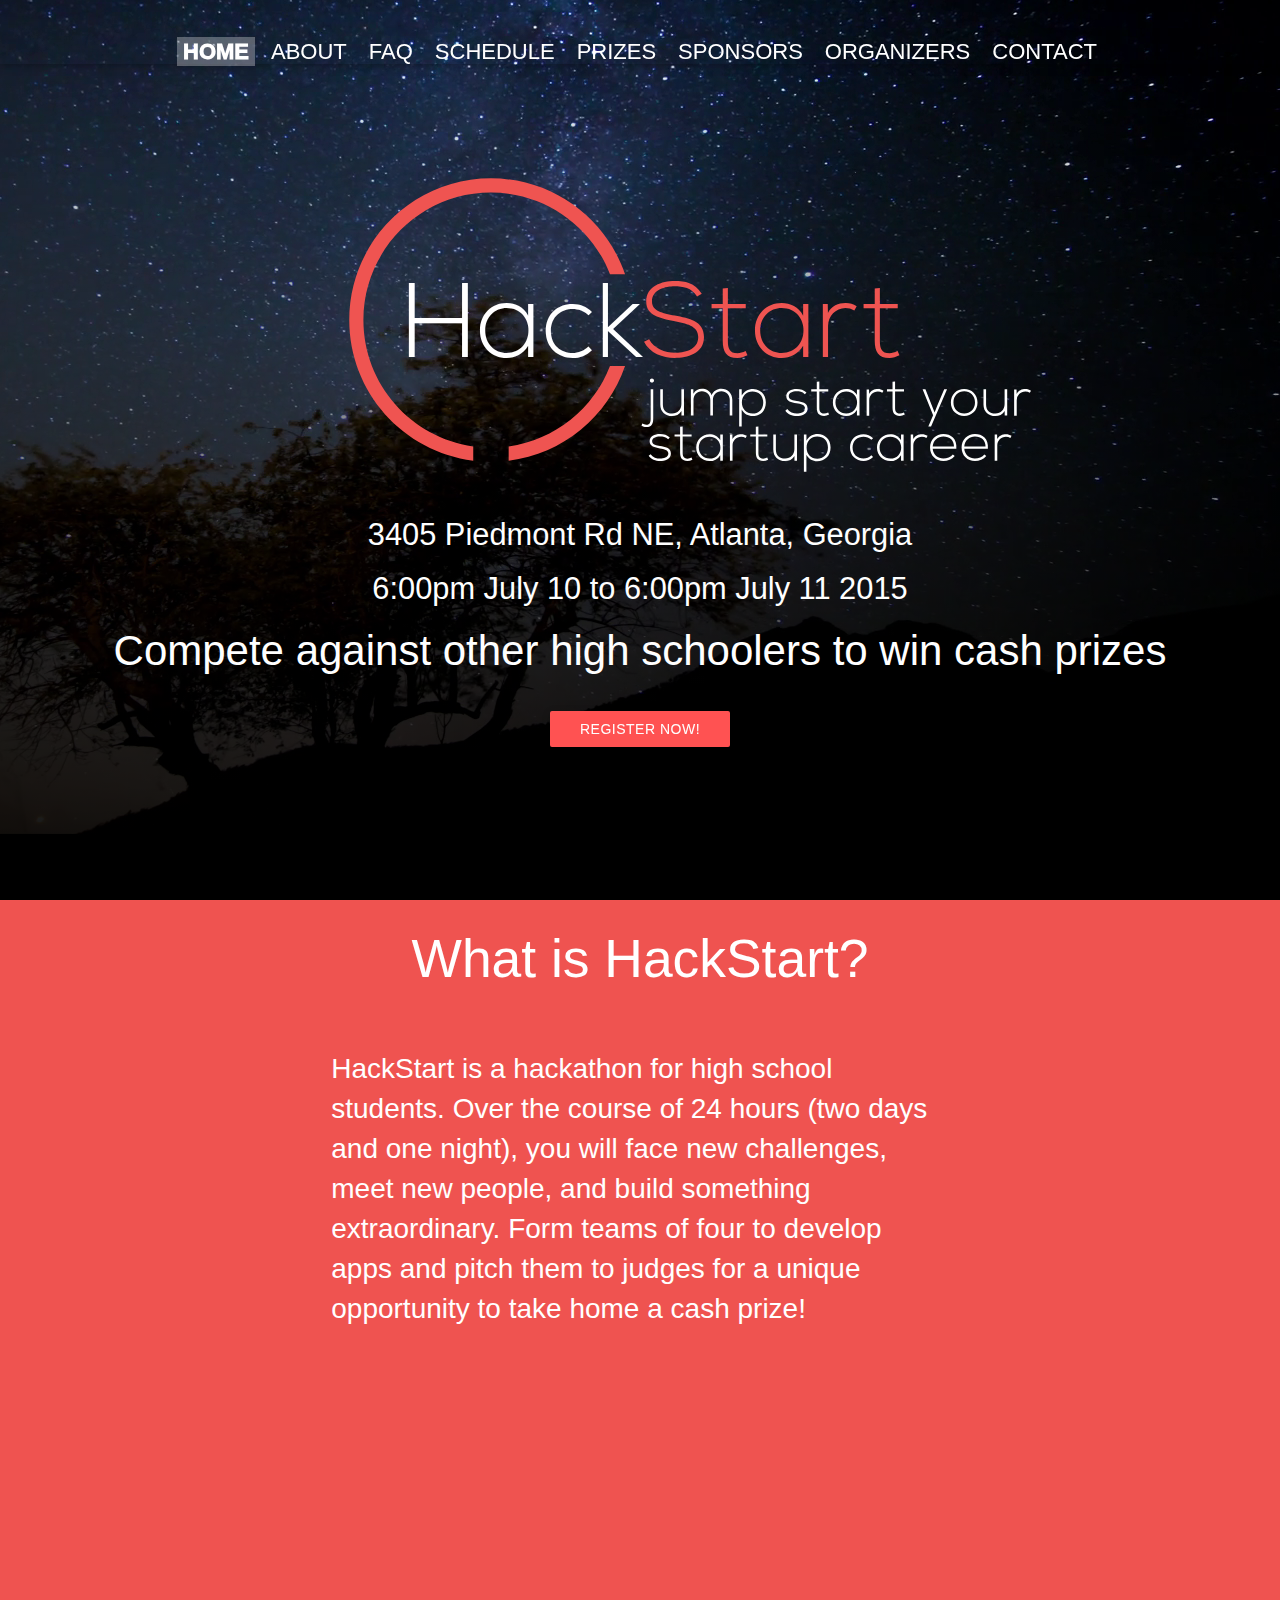
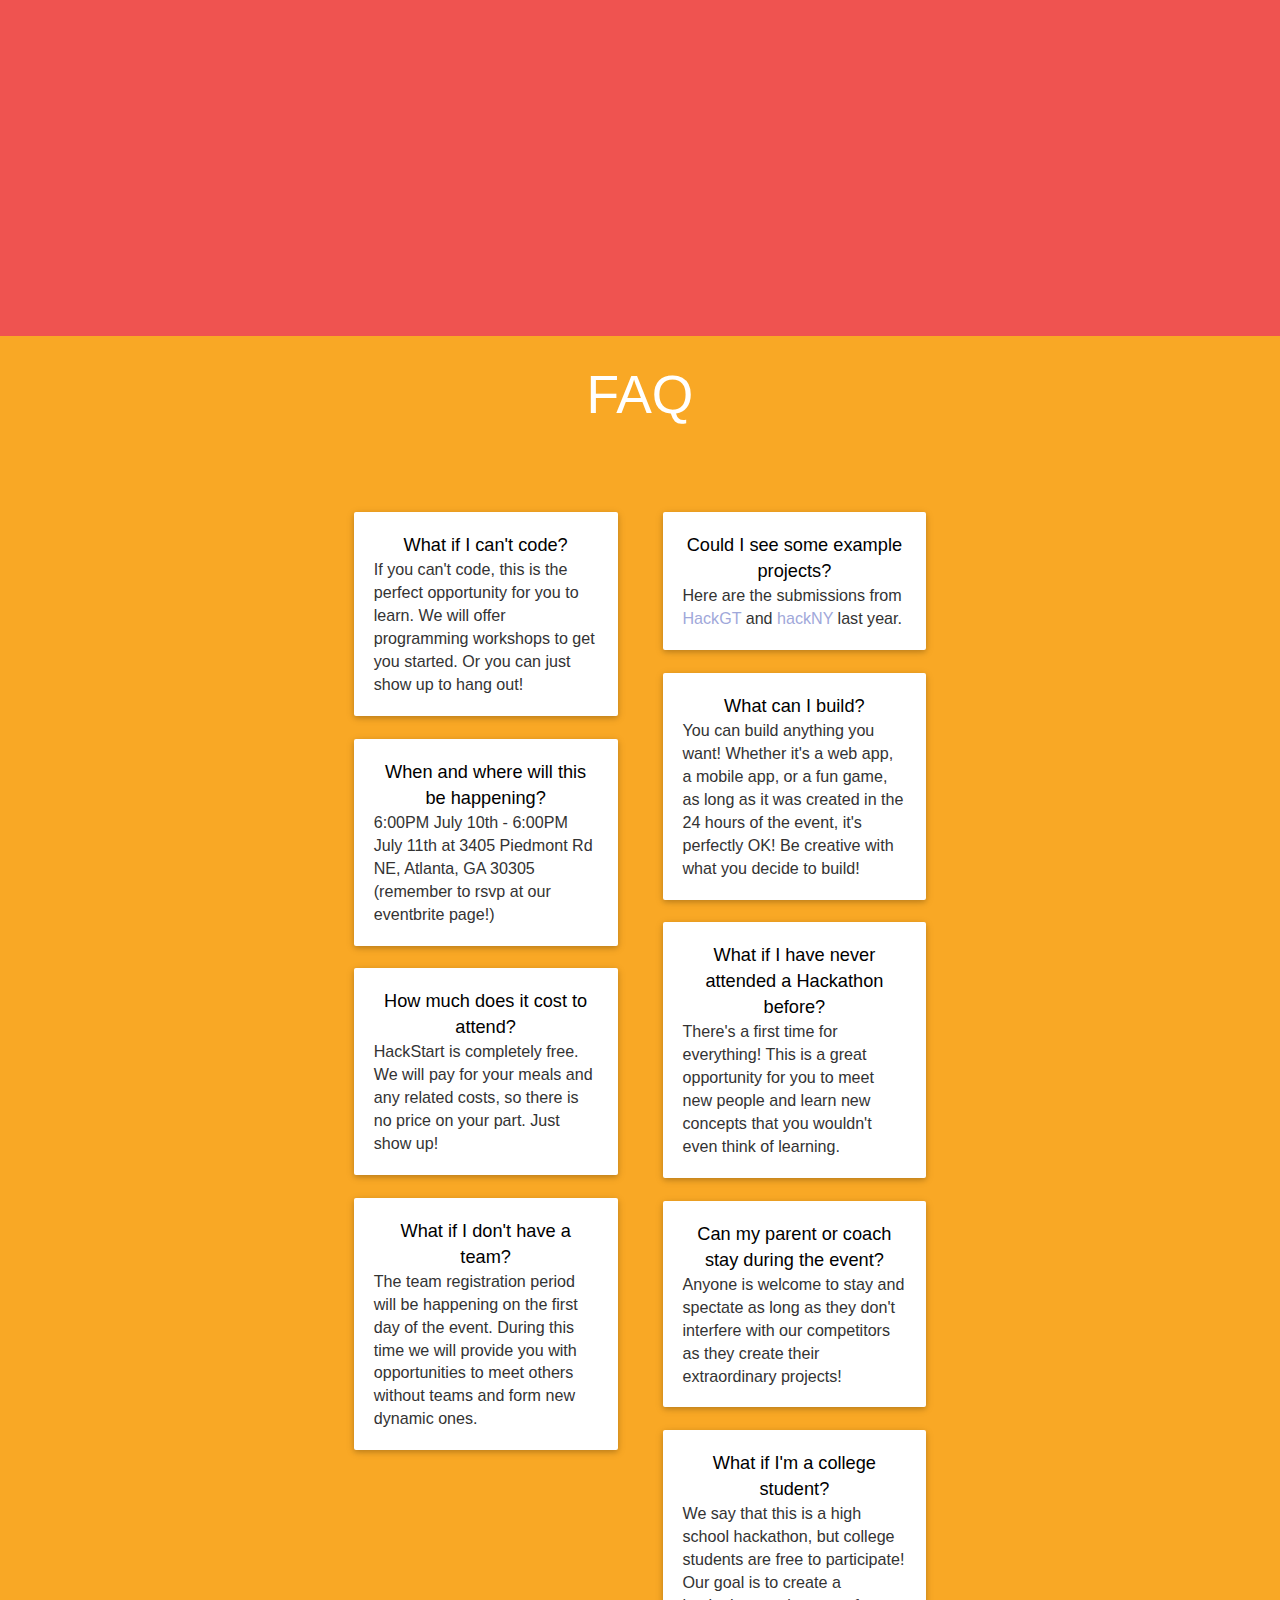
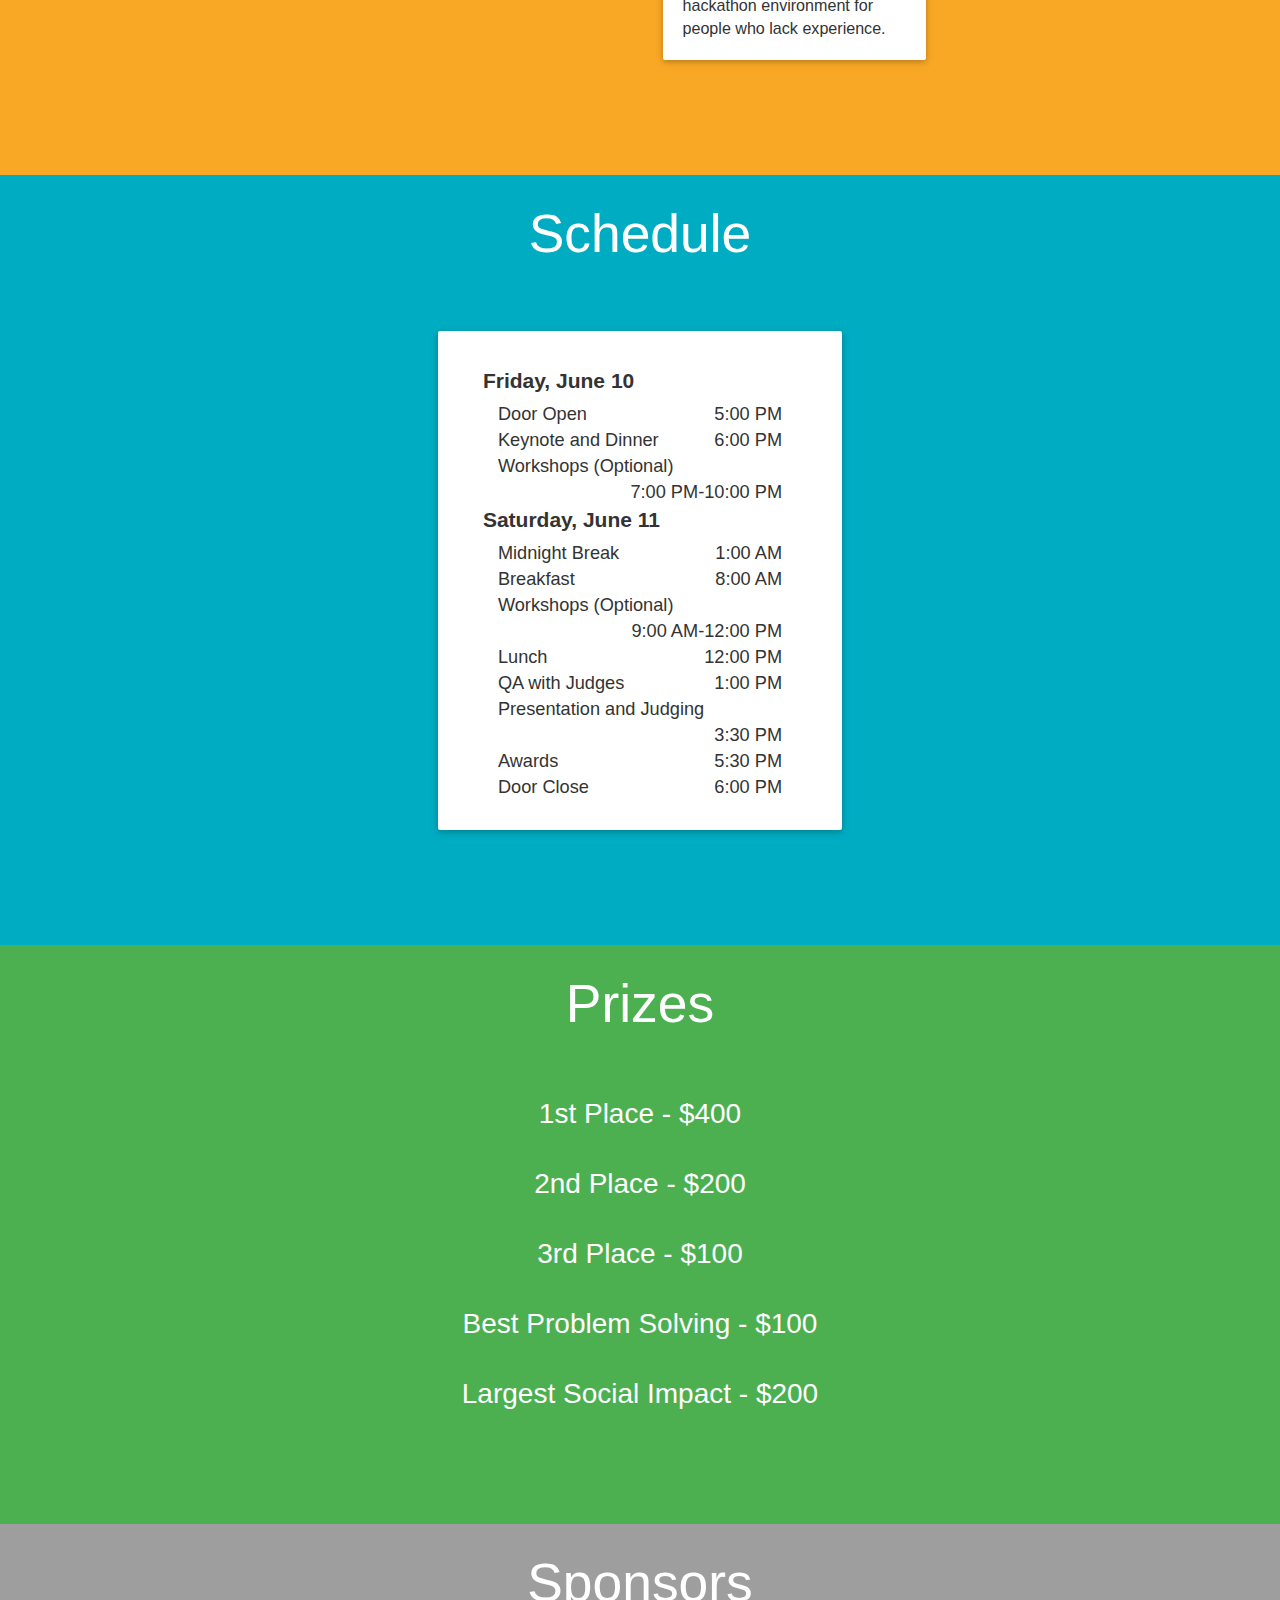
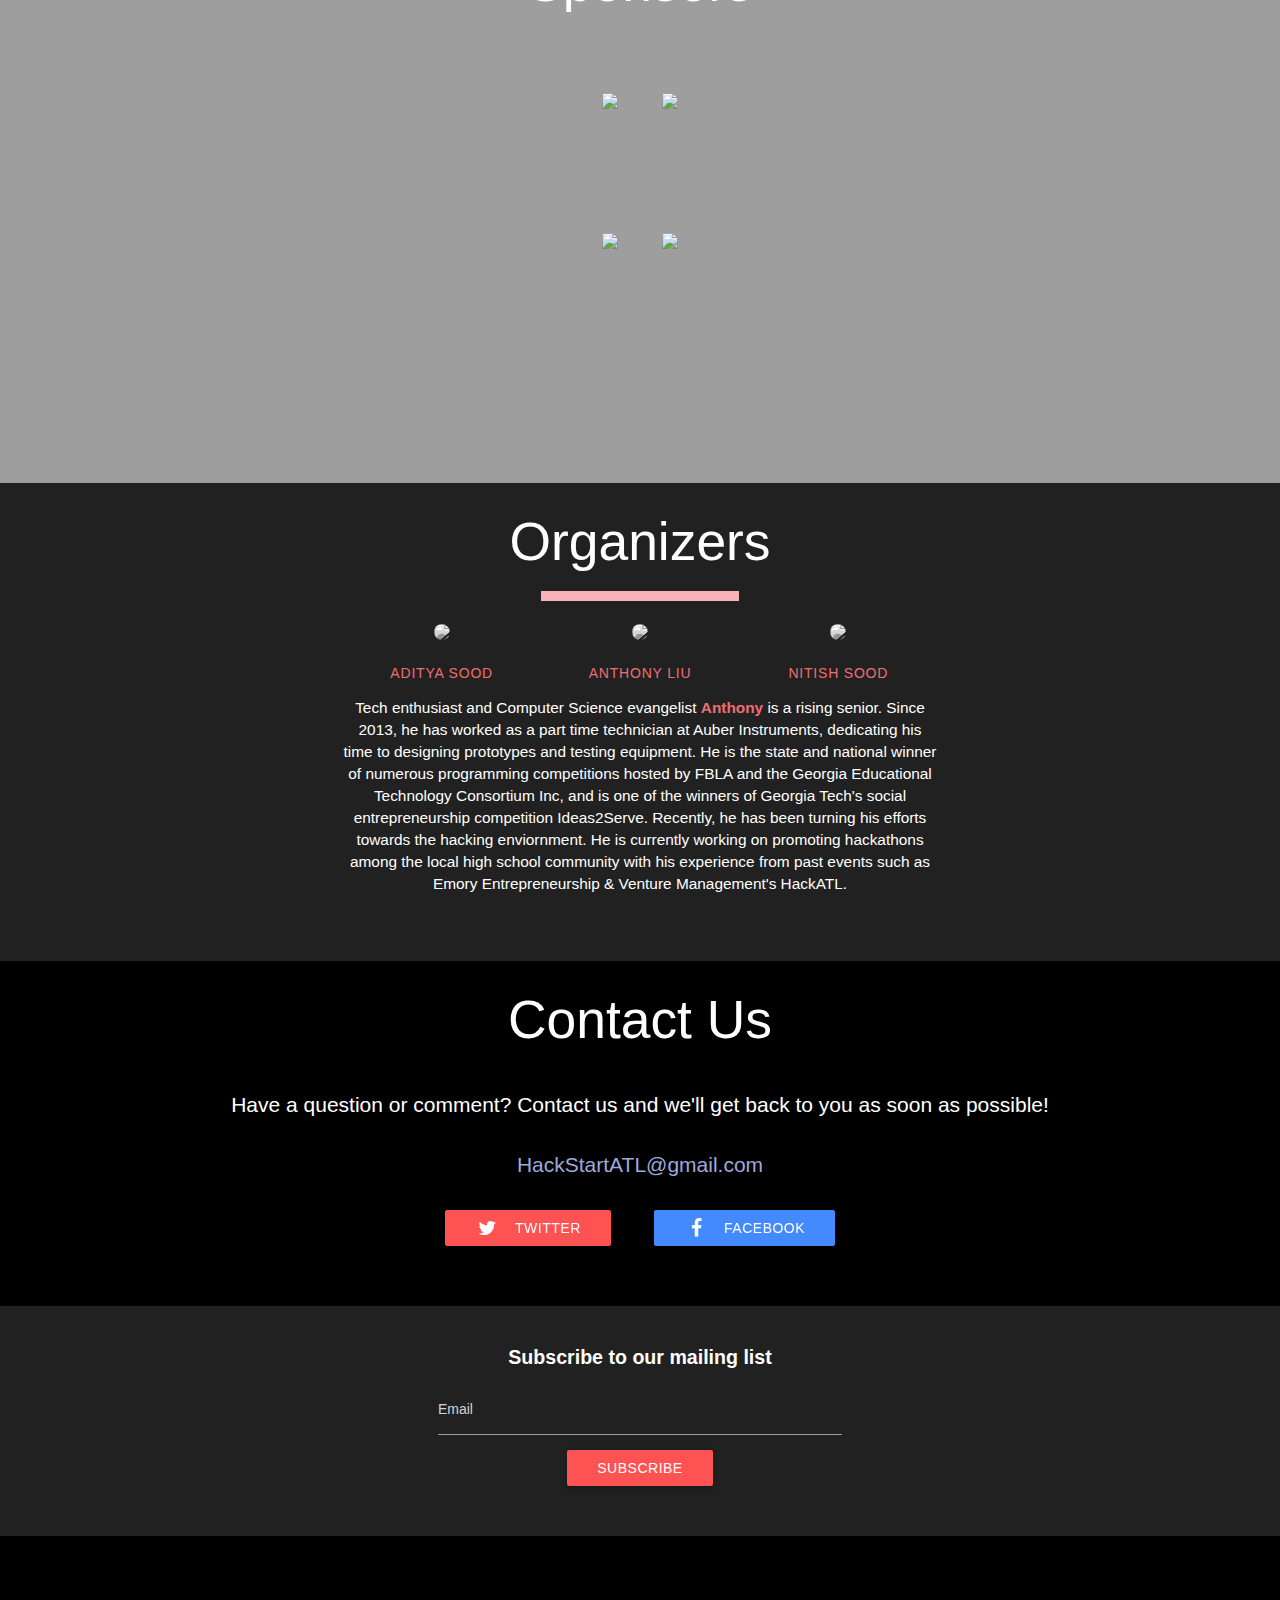
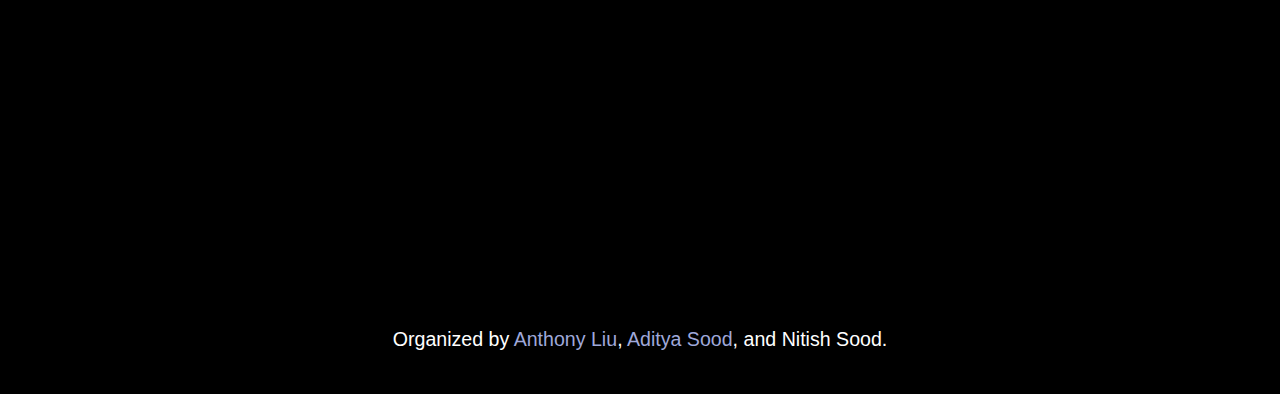
==== index.html @ 838862a0 "bio" ====
<!DOCTYPE html>
<html>
	<head>
		<meta charset="utf-8">
		<meta name="viewport" content="width=device-width, initial-scale=1">
		<meta name="description" content="">
		<meta name="HackStart" content="">
		<title>HackStart Summer 2015</title>

		<link type="text/css" rel="stylesheet" href="http://maxcdn.bootstrapcdn.com/bootstrap/3.2.0/css/bootstrap.min.css">
		<link rel="stylesheet" href="//maxcdn.bootstrapcdn.com/font-awesome/4.3.0/css/font-awesome.min.css">
		<link type="text/css" rel="stylesheet" href="css/materialize.min.css"  media="screen,projection"/>

		<link rel="stylesheet" href="styles/style.css">
		<link rel="stylesheet" media="screen and (max-width : 480px)" type="text/css" href="styles/mobile.css">
		<link rel="stylesheet" media="screen and (max-device-width: 480px)" type="text/css" href="styles/mobile.css">
		<link rel="stylesheet" media="screen and (-webkit-device-pixel-ratio:.75)" type="text/css" href="styles/mobile.css">
		<link rel="stylesheet" media="screen and (max-device-width : 480px)" type="text/css" href="styles/mobile.css">


	</head>

	<body>
		<header class="section scrollspy" id="header-container">
			<div id="header">
				<div>
					<h1>
						<a href="/" title="HackStart">
							<object type="image/svg+xml" data="img/app logo.svg" alt="HackStart" id="logo"></object>
						</a>
					</h1>
					<p class="white-text text-darken-2">3405 Piedmont Rd NE, Atlanta, Georgia</p>
					<p class="white-text text-darken-2">6:00pm July 10 to 6:00pm July 11 2015</p>
					<p class="white-text text-darken-2 headline">Compete against other high schoolers to win cash prizes</p>	
					<a style="margin-top: 30px;" class="waves-effect waves-light btn red accent-2" href="https://www.eventbrite.com/e/hackstart-summer-2015-teen-hackathon-tickets-17419852247?ref=elink" target="_blank"><div class="white-text">Register Now!</div></a>
				</div>
			</div>
			<video autoplay="autoplay" loop="loop" autobuffer="autobuffer" muted="muted" poster="vid/Saint_Barthelemy.png" id="bgvid">
				<source src="vid/Saint_Barthelemy.mp4" type="video/mp4">
			</video>
		</header>

		<div class="section scrollspy section-container red lighten-1" id="about">
			<div class="section-header red lighten-1">
				<h2>What is HackStart?</h2>
			</div>
			<div class="row">
				<div class="col s1 m3 l3"></div>
				<div class="col s10 m6 l6">
					<p class="white-text text-darken-2">
						HackStart is a hackathon for high school students. Over the course of 24 hours (two days and one night), you will face new challenges, meet new people, and build something extraordinary. Form teams of four to develop apps and pitch them to judges for a unique opportunity to take home a cash prize!
					</p>
				</div>
			</div>
			<div class="row">
				<div class="col s0 m2 l2"></div>
				<div class="col s10 m8 l8"> 
					<div class="video-container no-controls">
						<iframe modestbranding="1" showinfo="0" src="https://www.youtube.com/embed/SCyFxcMsjnA?rel=0;;autohide=1" frameborder="0" allowfullscreen></iframe>
					</div>
				</div>
				<div class="col s0 m2 l2"></div>
			</div>
		</div>

		<div class="section scrollspy section-container yellow darken-3" id="FAQ">
			<div class="section-header">
				<h2>FAQ</h2>
			</div>
			<div class="center">
				<div class="faq">
					<div class="row">
						<div class="col s0 m0 l3"></div>
						<div class="col s12 m12 l6">
							<div class="row">
								<div class="col s12 m6 l6">
									<div class="row">
										<div class="col s12 m12 l12">
											<div class="card">
												<div class="card-content">
													<span class="title black-text">What if I can't code?</span>
													<p>If you can't code, this is the perfect opportunity for you to learn. We will offer programming workshops to get you started. Or you can just show up to hang out!</p>
												</div>
											</div>
										</div>
										<div class="col s12 m12 l12">
											<div class="card">
												<div class="card-content">
													<span class="title black-text">When and where will this be happening?</span>
													<p>6:00PM July 10th - 6:00PM July 11th at 3405 Piedmont Rd NE, Atlanta, GA 30305 (remember to rsvp at our eventbrite page!)</p>
												</div>
											</div>
										</div>
										<div class="col s12 m12 l12">
											<div class="card">
												<div class="card-content">
													<span class="title black-text">How much does it cost to attend?</span>
													<p>HackStart is completely free. We will pay for your meals and any related costs, so there is no price on your part. Just show up!</p>
												</div>
											</div>
										</div>
										<div class="col s12 m12 l12">
											<div class="card">
												<div class="card-content">
													<span class="title black-text">What if I don't have a team?</span>
													<p>The team registration period will be happening on the first day of the event. During this time we will provide you with opportunities to meet others without teams and form new dynamic ones.</p> 
												</div>
											</div>
										</div>
									</div>
								</div>
								<div class="col s12 m6 l6">
									<div class="row">
										<div class="col s12 m12 l12">
											<div class="card">
												<div class="card-content">
													<span class="title black-text">Could I see some example projects?</span>
													<p>Here are the submissions from <a href="http://hackgt2014.challengepost.com/submissions">HackGT</a> and <a href="https://www.youtube.com/watch?v=0Q5DNt3ne4I">hackNY</a> last year.</p> 
												</div>
											</div>
										</div>
										<div class="col s12 m12 l12">
											<div class="card">
												<div class="card-content">
													<span class="title black-text">What can I build?</span>
													<p>You can build anything you want! Whether it's a web app, a mobile app, or a fun game, as long as it was created in the 24 hours of the event, it's perfectly OK! Be creative with what you decide to build!</p>
												</div>
											</div>
										</div>
										<div class="col s12 m12 l12">
											<div class="card">
												<div class="card-content">
													<span class="title black-text">What if I have never attended a Hackathon before?</span>
													<p>There's a first time for everything! This is a great opportunity for you to meet new people and learn new concepts that you wouldn't even think of learning.</p>
												</div>
											</div>
										</div>
										<div class="col s12 m12 l12">
											<div class="card">
												<div class="card-content">
													<span class="title black-text">Can my parent or coach stay during the event?</span>
													<p>Anyone is welcome to stay and spectate as long as they don't interfere with our competitors as they create their extraordinary projects!</p>
												</div>
											</div>
										</div>
										<div class="col s12 m12 l12">
											<div class="card">
												<div class="card-content">
													<span class="title black-text">What if I'm a college student?</span>
													<p>We say that this is a high school hackathon, but college students are free to participate! Our goal is to create a hackathon environment for people who lack experience.</p>
												</div>
											</div>
										</div>
									</div>
								</div>
							</div>
						</div>
					</div>
				</div>
			</div>
		</div>

		<div class="section scrollspy section-container cyan darken-1" id="Schedule">
			<div class="section-header">
				<h2>Schedule</h2>
			</div>

			<div class="row">
				<div class="col s0 m2 l4"></div>
				<div class="col s12 m8 l4">
					<div class="center schedule-container">
						<div class="card schedule">
							<div class="schedule-day">
								<p>Friday, June 10</p>
							</div>
							<div class="schedule-content">
								<div class="event">
									<p>Door Open</p>
									<p>5:00 PM</p>
								</div>
								<div class="event">
									<p>Keynote and Dinner</p>
									<p>6:00 PM</p>
								</div>
								<div class="event">
									<p>Workshops (Optional)</p>
									<p>7:00 PM-10:00 PM</p>
								</div>
							</div>
							<div class="schedule-day">
								<p>Saturday, June 11</p>
							</div>
							<div class="schedule-content">
								<div class="event">
									<p>Midnight Break</p>
									<p>1:00 AM</p>
								</div>
								<div class="event">
									<p>Breakfast</p>
									<p>8:00 AM</p>
								</div>
								<div class="event">
									<p>Workshops (Optional)</p>
									<p>9:00 AM-12:00 PM</p>
								</div>
								<div class="event">
									<p>Lunch</p>
									<p>12:00 PM</p>
								</div>
								<div class="event">
									<p>QA with Judges</p>
									<p>1:00 PM</p>
								</div>
								<div class="event">
									<p>Presentation and Judging</p>
									<p>3:30 PM</p>
								</div>
								<div class="event">
									<p>Awards</p>
									<p>5:30 PM</p>
								</div>
								<div class="event">
									<p>Door Close</p>
									<p>6:00 PM</p>
								</div>
							</div>
						</div>
					</div>
				</div>
			</div>
		</div>

		<div class="section scrollspy section-container green" id="Prize">
			<div class="section-header">
				<h2>Prizes</h2>
			</div>
			<div class="white-text">
				<p style="text-align:center"> 1st Place - $400</p>
				<p style="text-align:center"> 2nd Place - $200</p>
				<p style="text-align:center"> 3rd Place - $100</p>
				<p class="white-text" style="text-align:center"> Best Problem Solving - $100</p>
				<p class="white-text" style="text-align:center"> Largest Social Impact - $200</p>
			</div>
		</div>

		<div class="section scrollspy section-container grey" id="Sponsor">
			<div class="section-header">
				<h2>Sponsors</h2>
			</div>
			<div class="sponsor-wall">
				<div style="margin:0px auto; display:block">
					<a href="https://www.bitpay.com/"><img src="img/sponsor/BitPay.png" class="rounded size-200"/></a>
					<a href="http://www.workingtogetherforchange.com/"><img src="img/sponsor/WTFC.jpg" class="size-200"/></a>
				</div>
				<a href="https://www.codehs.com/"><img src="img/sponsor/CodeHS.png" class="size-180"/></a>
				<a href="https://www.makeschool.com/"><img src="img/sponsor/MakeSchool.png" class="size-200"/></a>

			</div>
		</div>

		<div class="section scrollspy section-container grey darken-4" id="us">
			<div class="section-header">
				<h2>Organizers</h2>
			</div>
			<div class="row">
				<div class="col s0 m3 l3"></div>
				<div class="col s12 m6 l6">
					<div class="aboutus center">
						<div class="row">
							<div class="col s12">
								<ul class="tabs grey darken-3">
									<li class="tab col s4">
										<a href="#test1">
											<div class="person">
												<img src="img/about/aditya.00_jpg_srz">
												<p>Aditya Sood</p>
											</div>
										</a>
									</li>
									<li class="tab col s4">
										<a class="active" href="#test2">
											<div class="person">
												<img src="img/about/hostAnthony.jpg">
												<p>Anthony Liu</p>
											</div>
										</a>
									</li>
									<li class="tab col s4">
										<a href="#test3">
											<div class="person">
												<img src="img/about/nitish.00_jpg_srz">
												<p>Nitish Sood</p>
											</div>
										</a>
									</li>
								</ul>
							</div>
							<div id="test1" class="col s12">
								<div class="bio white-text">
									<b>Aditya</b> is a first year Foundation Fellow and Stamps Scholar at the University of Georgia. He has worked since 2013 on his organization “Working Together for Change” aimed at ending homelessness and currently manages the Athens chapter of the organization. Aditya the recipient of the 2015 National Youth Immigration Award from the American Immigration Council in recognition for his organization’s mission to educate, engage and motivate others to help those living in poverty. Aditya also sits on the United Way’s Regional Commission on Homelessness. He’s also been the recipient of numerous other awards such as Georgia’s 20 under 20, YSA’s Summer of Service, and the Presidential Volunteer Award.
								</div>
							</div>
							<div id="test2" class="col s12">
								<div class="bio white-text">
									Tech enthusiast and Computer Science evangelist <b>Anthony</b> is a rising senior. Since 2013, he has worked as a part time technician at Auber Instruments, dedicating his time to designing prototypes and testing equipment. He is the state and national winner of numerous programming competitions hosted by FBLA and the Georgia Educational Technology Consortium Inc, and is one of the winners of Georgia Tech's social entrepreneurship competition Ideas2Serve. Recently, he has been turning his efforts towards the hacking enviornment. He is currently working on promoting hackathons among the local high school community with his experience from past events such as Emory Entrepreneurship &amp; Venture Management's HackATL.
								</div>
							</div>
							<div id="test3" class="col s12">
								<div class="bio white-text">
									A rising junior and a Taido black-belt, <b>Nitish</b> co-founded “Working Together for Change” in his sophomore year, and currently serves as the executive director of all branches and activities of the nonprofit. He is the 2014 state debate champion and has received national acclaim in numerous business competitions for developing low-cost solutions to rehabilitate post-stroke patients. Nitish has been recognized numerous times for his work by YSA’s Everyday Young Hero’s, the Presidential Service Award 2015, and Boys to Men Phenomenal Man award. He also sits on the United Way’s Regional Commission on Homelessness, and serves as a GivingPoint Institute Leader.
								</div>
							</div>
						</div>
					</div>
				</div>
			</div>

		</div>

		<div class="section scrollspy section-container black" style="padding-bottom:0" id="Contact">
			<div class="section-header black">
				<h2>Contact Us</h2>
			</div>
			<p class="white-text">Have a question or comment? Contact us and we'll get back to you as soon as possible!</p>
			<p> <a href="mailto:hackstartatl@gmail.com">HackStartATL@gmail.com</a> </p>
			<div style="text-align:center">
				<a class="waves-effect waves-light btn white-text red accent-2" href="https://twitter.com/hackstartatl"><i class="fa fa-twitter fa-fw left white-text"></i>twitter</a>
				<a class="waves-effect waves-light btn white-text blue accent-2" href="https://facebook.com/hackstartatl"><i class="fa fa-facebook fa-fw left white-text"></i>facebook</a>
			</div>
			<div id="mc_embed_signup" class="grey darken-4">
				<form action="//hackstart.us11.list-manage.com/subscribe/post?u=85bb733164723ff9e5022f1ab&amp;id=0375958652" method="post" id="mc-embedded-subscribe-form" name="mc-embedded-subscribe-form" class="validate" target="_blank" novalidate>
					<div id="mc_embed_signup_scroll">
						<label style="text-align:center;" for="mce-EMAIL">Subscribe to our mailing list</label>
						<div class="row center">
							<div class="input-field col s4">
								<input id="email" type="email" class="validate email" name="EMAIL" required>
								<label class="small-label" for="email">Email</label>
							</div>
						</div>
						<div style="position: absolute; left: -5000px;"><input type="text" name="b_85bb733164723ff9e5022f1ab_0375958652" tabindex="-1" value=""></div>
						<div class="clear"><input type="submit" value="Subscribe" name="subscribe" id="mc-embedded-subscribe" class="btn red accent-2"></div>
					</div>
				</form>
			</div>
		</div>

		<div class="map-canvas">
			<iframe src="https://www.google.com/maps/embed?pb=!1m14!1m8!1m3!1d828.3995193413783!2d-84.37315762698445!3d33.84847437507012!3m2!1i1024!2i768!4f13.1!3m3!1m2!1s0x0000000000000000%3A0x65ccc760bad4ac7e!2sBitPay+Headquarters!5e0!3m2!1sen!2sus!4v1434399227205" width="100%" height="100%" frameborder="0" style="border:0"></iframe>
		</div>

		<footer class="center">
			<p class="white-text text-darken-2"> Organized by <a href="http://www.anthonyliu.com">Anthony Liu</a>, <a href="http://www.adityasood.me">Aditya Sood</a>, and Nitish Sood.</p>
		</footer>


		<nav class="navbar navbar-custom navbar-fixed-top center">
			<ul class="nav section table-of-contents">
				<li><a href="#header-container">Home</a></li>
				<li><a href="#about">About</a></li>
				<li><a href="#FAQ">FAQ</a></li>
				<li><a href="#Schedule">Schedule</a></li>
				<li><a href="#Prize">Prizes</a></li>
				<li><a href="#Sponsor">Sponsors</a></li>
				<li><a href="#us">Organizers</a></li>
				<li><a href="#Contact">Contact</a></li>
			</ul>
		</nav>

		<script type="text/javascript" src="https://code.jquery.com/jquery-2.1.1.min.js"></script>
		<script src="js/materialize.min.js"></script>
		<script type="text/javascript">
			$(window).scroll(function() {
				if ($(".navbar").offset().top > 50) {
					$(".navbar-fixed-top").addClass("top-nav-collapse");
				} else {
					$(".navbar-fixed-top").removeClass("top-nav-collapse");
				}
			});

			$(function() {
				$('a.page-scroll').bind('click', function(event) {
					var $anchor = $(this);
					$('html, body').stop().animate({
						scrollTop: $($anchor.attr('href')).offset().top
					}, 1500, 'easeInOutExpo');
					event.preventDefault();
				});
			});

			$('.navbar-collapse ul li a').click(function() {
				$('.navbar-toggle:visible').click();
			});
		</script>
		<script type="text/javascript">
			$(document).ready(function(){
				$('.scrollspy').scrollSpy();

				$('a[href*=#header-container], a[href*=#about], a[href*=#FAQ],a[href*=#Schedule], a[href*=#Sponsor], a[href*=#Contact], a[href*=#Prize]').click(function() {
					if (location.pathname.replace(/^\//, '') == this.pathname.replace(/^\//, '') || location.hostname == this.hostname) {

						var target = $(this.hash);
						target = target.length ? target : $('[name=' + this.hash.slice(1) + ']');
						if (target.length) {
							$('html,body').animate({
								scrollTop: target.offset().top - 60
							}, 400);
							return false;
						}
					}
				});
			});

		</script>
		<script>
			(function(i,s,o,g,r,a,m){i['GoogleAnalyticsObject']=r;i[r]=i[r]||function(){
				(i[r].q=i[r].q||[]).push(arguments)},i[r].l=1*new Date();a=s.createElement(o),
				m=s.getElementsByTagName(o)[0];a.async=1;a.src=g;m.parentNode.insertBefore(a,m)
									})(window,document,'script','//www.google-analytics.com/analytics.js','ga');

			ga('create', 'UA-64140528-1', 'auto');
			ga('send', 'pageview');

		</script>
	</body>
</html>
---- styles/style.css ----
body{
	background:black;
	width:100vw;
	height:100vh;
	overflow-x:hidden;
	-webkit-overflow-scrolling:touch;
}

::selection {
	background: #9FA8DA; /* WebKit/Blink Browsers */
}
::-moz-selection {
	background: #9FA8DA; /* Gecko Browsers */
}

.navbar-custom {
	margin-bottom: 0;
	text-transform: uppercase;
	background-color: #000;
}

.navbar-custom .navbar-brand {
	font-weight: 700;
}

.navbar-custom .navbar-brand:focus {
	outline: 0;
}

.navbar-custom .navbar-brand .navbar-toggle {
	padding: 4px 6px;
	font-size: 16px;
	color: #fff;
}

.navbar-custom .navbar-brand .navbar-toggle:focus,
.navbar-custom .navbar-brand .navbar-toggle:active {
	outline: 0;
}

.navbar-custom a {
	color: #fff;
}

.navbar-custom .nav li.active {
	outline: none;
}

.navbar-custom .nav li a {
	-webkit-transition: background .3s ease-in-out;
	-moz-transition: background .3s ease-in-out;
	transition: background .3s ease-in-out;
}

.navbar li a:hover, 
.navbar li  a.active, 
.navbar li a, 
.navbar li a:focus,
.navbar li a:visited,
.navbar li a:link{
	outline: 0;
	font-size: 22px;
	border: 0;
	margin: 0px 5px;
	padding: 4px 6px;
	padding-bottom: 25px;
	background-color: 0;
	color:#fff;
}

.navbar li a.active,
.navbar li a:focus{
	background: rgba(255,255,255,.3);
	font-weight: 1000;
}

.navbar li a:hover, 
.navbar li a {
	background: rgba(255,255,255,0);
	font-weight: 100;
}

@media(min-width:767px) {
	.navbar {
		padding: 20px 0;
		border-bottom: 0;
		background: 0 0;
		-webkit-transition: background .5s ease-in-out,padding .5s ease-in-out;
		-moz-transition: background .5s ease-in-out,padding .5s ease-in-out;
		transition: background .5s ease-in-out,padding .5s ease-in-out;
	}

	.top-nav-collapse {
		padding: 0;
		background-color: #000;
	}

	.navbar-custom.top-nav-collapse {
		border-bottom: 1px solid rgba(255,255,255,.3);
	}
}


#header-container {
	position:relative;
	min-height: 100%;
	min-width: 100%;
}
#header{
	position:absolute;
	background:linear-gradient(rgba(0,0,0,0),rgba(0,0,0,1));
	height: 100%;
	width:100%;
	display: flex;
	justify-content: center;
	text-align: center;
	align-items: center;
	z-index: 2;
}
#bgvid {
	position: absolute;
	right:0;
	bottom: 0;
	min-width: 100%;
	min-height: 100%;
	width: auto;
	height: auto;
	z-index: -100;
}
#logo {
	height: 300px;
	width: 782px;
	position:relative;
}
#header p {
	margin-bottom:0;
	margin-top: 10px;
	font-size: 2.2em;
	text-align: center;
}
#header .headline {
	margin-bottom: 0;
	margin-top: 10px;
	font-size: 3em;
}

.section-container {
	position: relative;
	width: 100%;
	padding-top: 0;
	padding-bottom: 100px;

}
.section-header {
	position: relative;
	width:100%;
	text-align: center;
	padding: 30px;
	z-index: 3;
}

.section-header h2 {
	color: white;
	margin: 0;
}

.video-container {
	margin-top: 30px
}

p {
	margin-top: 30px;
	font-size: 2em;
	text-align: left;
}

div {
	position: relative;
	min-height: 10px;
	height: auto;
}

.row {
	width: 100%;
	margin: 0;

}

.center {
	display: -ms-flexbox;
	display: -webkit-flex;
	display: flex;

	-ms-flex-direction: column;
	-webkit-flex-direction: column;
	flex-direction: column;

	-ms-flex-align: center;
	-webkit-align-items: center;
	align-items: center;
}

.faq {
	margin-top: 50px;
}

.faq span {
	font-size: 1.3em;
}
.faq p {
	font-size: 1.15em;
}

.schedule-container {
	margin: 30px auto 0 auto;
}

.schedule {
	padding: 30px;
}

.schedule-content {
	margin: 0 30px 0 30px;
}

.schedule-day {
	margin 0;
}

.schedule-day p{
	clear:both;
	margin: 5px 15px 5px;
	font-size: 1.5em;
	font-weight: 900
}

.event {
	clear: both;
}

.event p {
	font-size: 1.3em;
	margin: 0;
}

.event p:first-child {
	float: left;
	font-weight: 400;
	
}

.event p:nth-child(2) {
	float: right;
	padding-left: 30px;
	font-weight: 200;
}

.sponsor-wall {
	width: 70%;
	margin: 30px auto; 
	text-align: center;
}

.sponsor-wall img {
	max-height: 300px;
	min-height: 100px;
	margin: 20px 20px 20px 20px;
}

.rounded {
	border-radius: 10%;
}

.map-canvas {
	height: 350px;
}

footer {
	background-color: black;

}

footer p {
	text-decoration: none;
	margin: 40px auto;
	text-align: center;
	font-size: 1.4em;
	display: block;
}

#Contact p {
	text-align: center;
	font-size: 1.5em;
	margin:10px 0px 30px 0px;
}

#Contact h1 {
	font-size: 3em;
}

p a{
	color: #9FA8DA;
}


footer p a:hover {
	text-decoration: none;
}

.btn {
	margin: 0 20px 40px 20px;
}

.size-180 {
	height: 180px;
}

.size-200 {
	height: 200px;
}

#mc_embed_signup{
	font:14px Helvetica,Arial,sans-serif; 
	width: 100%;
	text-align: center;
	padding-top: 40px;
	margin-top: 20px;
	padding-bottom: 10px;
}

#mc_embed_signup label {
	color: white;
	font-size: 1.4em;
}

input {
	color: white;
}

.input-field label {
	color: white;
}

.input-field input[type=email]:focus + label {
	color:white;
}

.input-field input[type=email]:focus {
	border-bottom: 1px solid #5c6bc0 ;
	box-shadow: 0 1px 0 0 #5c6bc0 ;
}

#mc_embed_signup .small-label {
	color:lightgray;
	font-weight: 100;
	font-size: 1em;
}

.aboutus {
	margin: auto;
	height: 260px;
}

.aboutus .person img {
	margin-top: 10px; 
	height: 100px;
	filter: gray;
	-webkit-filter: grayscale(1);
	border-radius: 100%;
}

.aboutus .person p {
	font-size: 1em;
	text-align: center;
	margin: 0;
}

.bio {
	font-size: 1.1em;
}

.aboutus b {
	color: #ee6e73;
}

.tabs, .tabs .tab {
	height: auto;
}

.tabs .tab a:hover, .tabs .tab a:visited .tabs .tab a:active, .tabs .tab a:link{
	text-decoration: none;
}
---- styles/mobile.css ----
.navbar, #bgvid, footer {
	display:none;
}

#header-container {
	background: url('../vid/Saint_Barthelemy.png') no-repeat #000000;
}

#logo {
	height: 115px;
	width: 300px;
}

#header h2 {
	margin-bottom:-30px;
	margin-top: 0px;
	font-size: 1em;
}

#header h1 {
	margin-bottom: 0px;
	margin-top: 20px;
	line-height: 20px;
	font-size: 1.1em;
}

.section-header h1 {
	font-size: 2em;
}

p {
	font-size: 1.1em;
}

.sponsor-wall {
	width: 80%;
}

.sponsor-wall img {
	max-height: 150px;
	min-height: 50px;
	margin: 5px;
}

.size-180 {
	height: 80px;
}

.size-200 {
	height:90px;
}

.map-canvas {
	height: 250px;
}

#mc_embed_signup{
	display: none;
}
---- styles/mobile.css ----
.navbar, #bgvid, footer {
	display:none;
}

#header-container {
	background: url('../vid/Saint_Barthelemy.png') no-repeat #000000;
}

#logo {
	height: 115px;
	width: 300px;
}

#header h2 {
	margin-bottom:-30px;
	margin-top: 0px;
	font-size: 1em;
}

#header h1 {
	margin-bottom: 0px;
	margin-top: 20px;
	line-height: 20px;
	font-size: 1.1em;
}

.section-header h1 {
	font-size: 2em;
}

p {
	font-size: 1.1em;
}

.sponsor-wall {
	width: 80%;
}

.sponsor-wall img {
	max-height: 150px;
	min-height: 50px;
	margin: 5px;
}

.size-180 {
	height: 80px;
}

.size-200 {
	height:90px;
}

.map-canvas {
	height: 250px;
}

#mc_embed_signup{
	display: none;
}
---- styles/mobile.css ----
.navbar, #bgvid, footer {
	display:none;
}

#header-container {
	background: url('../vid/Saint_Barthelemy.png') no-repeat #000000;
}

#logo {
	height: 115px;
	width: 300px;
}

#header h2 {
	margin-bottom:-30px;
	margin-top: 0px;
	font-size: 1em;
}

#header h1 {
	margin-bottom: 0px;
	margin-top: 20px;
	line-height: 20px;
	font-size: 1.1em;
}

.section-header h1 {
	font-size: 2em;
}

p {
	font-size: 1.1em;
}

.sponsor-wall {
	width: 80%;
}

.sponsor-wall img {
	max-height: 150px;
	min-height: 50px;
	margin: 5px;
}

.size-180 {
	height: 80px;
}

.size-200 {
	height:90px;
}

.map-canvas {
	height: 250px;
}

#mc_embed_signup{
	display: none;
}
---- styles/mobile.css ----
.navbar, #bgvid, footer {
	display:none;
}

#header-container {
	background: url('../vid/Saint_Barthelemy.png') no-repeat #000000;
}

#logo {
	height: 115px;
	width: 300px;
}

#header h2 {
	margin-bottom:-30px;
	margin-top: 0px;
	font-size: 1em;
}

#header h1 {
	margin-bottom: 0px;
	margin-top: 20px;
	line-height: 20px;
	font-size: 1.1em;
}

.section-header h1 {
	font-size: 2em;
}

p {
	font-size: 1.1em;
}

.sponsor-wall {
	width: 80%;
}

.sponsor-wall img {
	max-height: 150px;
	min-height: 50px;
	margin: 5px;
}

.size-180 {
	height: 80px;
}

.size-200 {
	height:90px;
}

.map-canvas {
	height: 250px;
}

#mc_embed_signup{
	display: none;
}
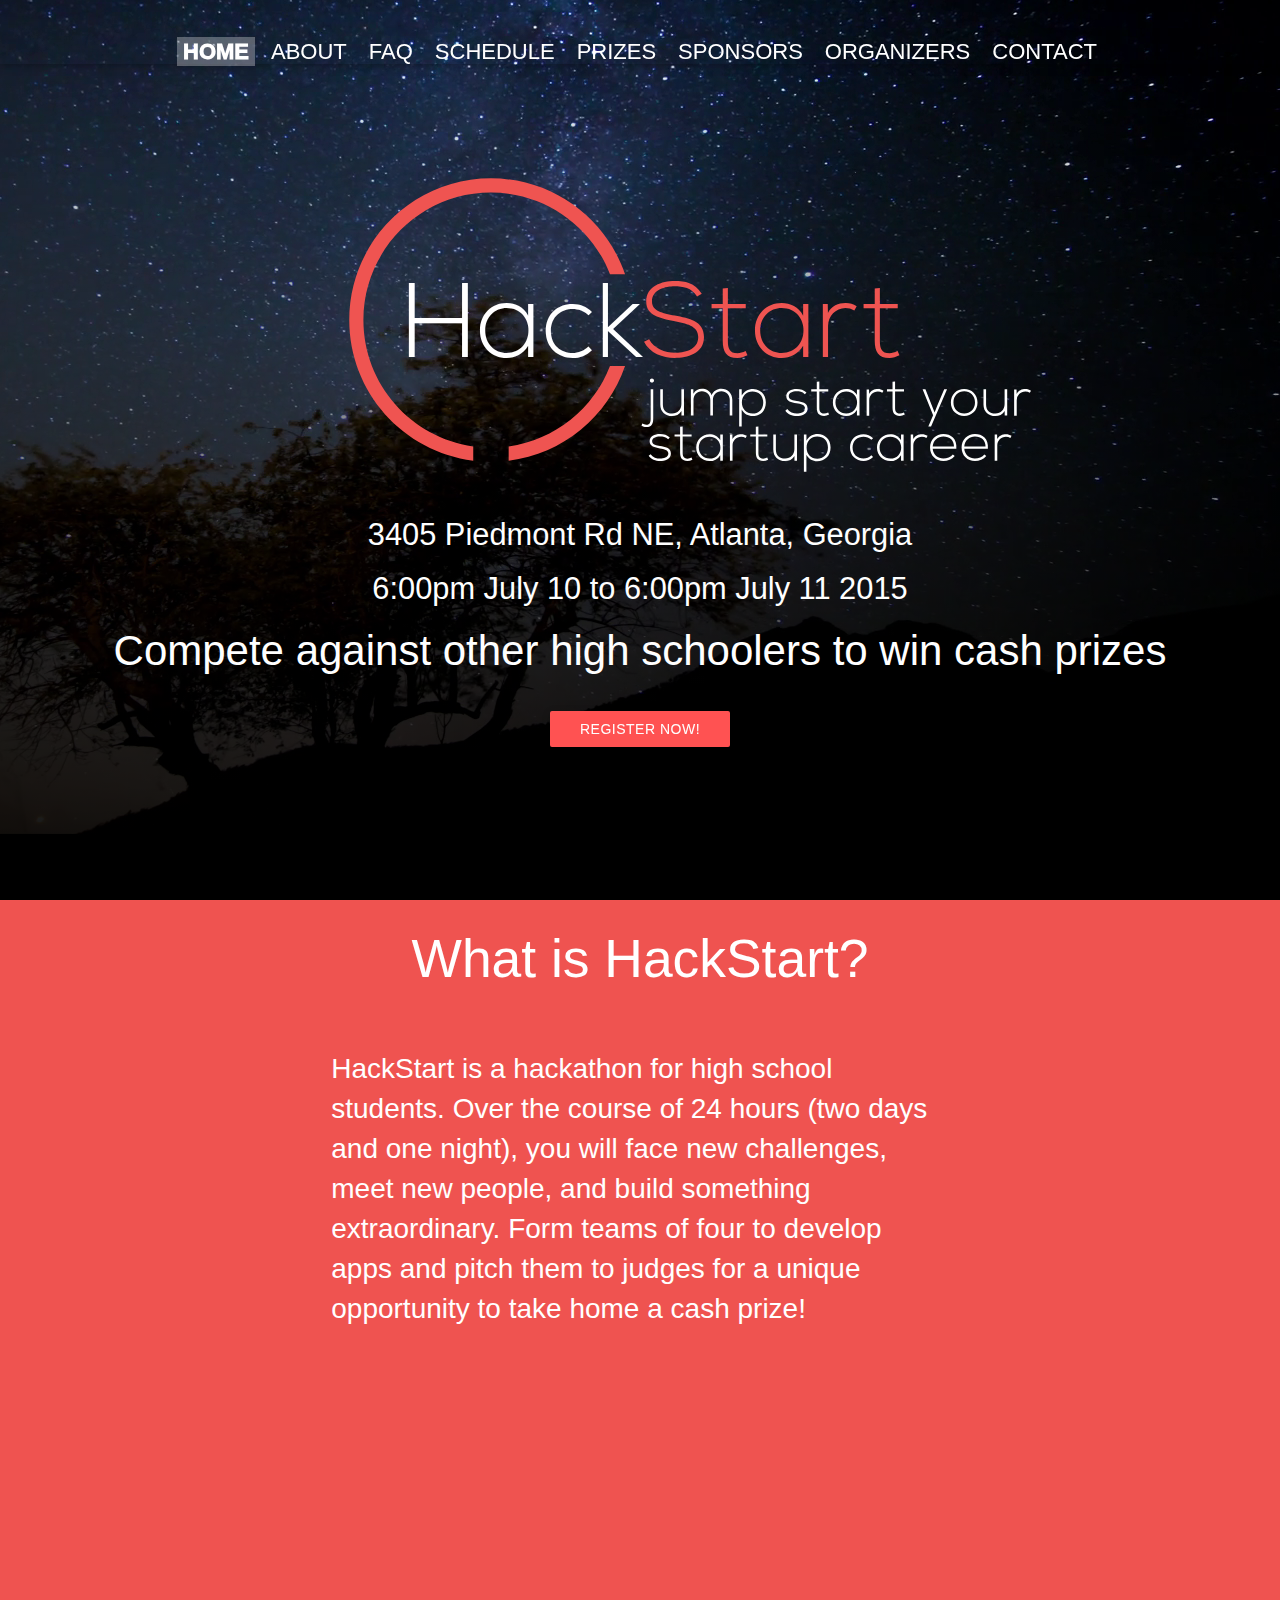
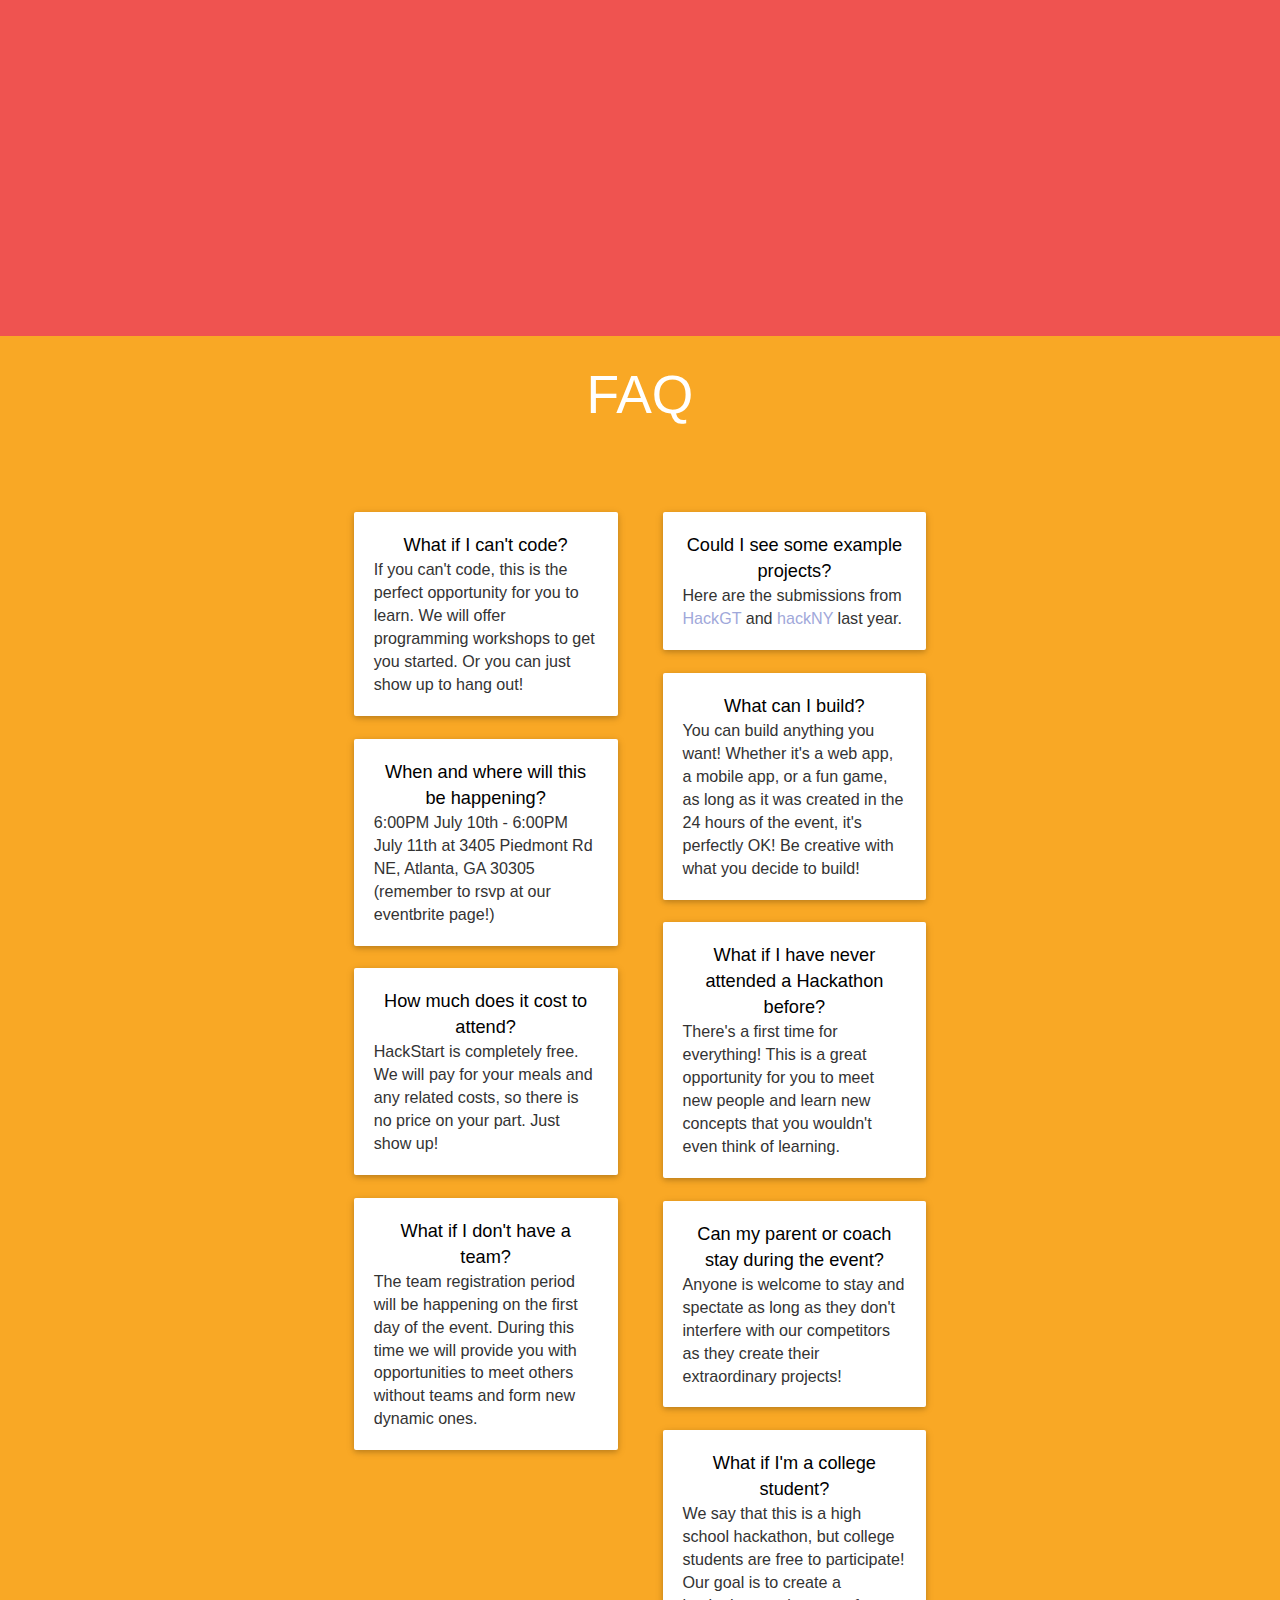
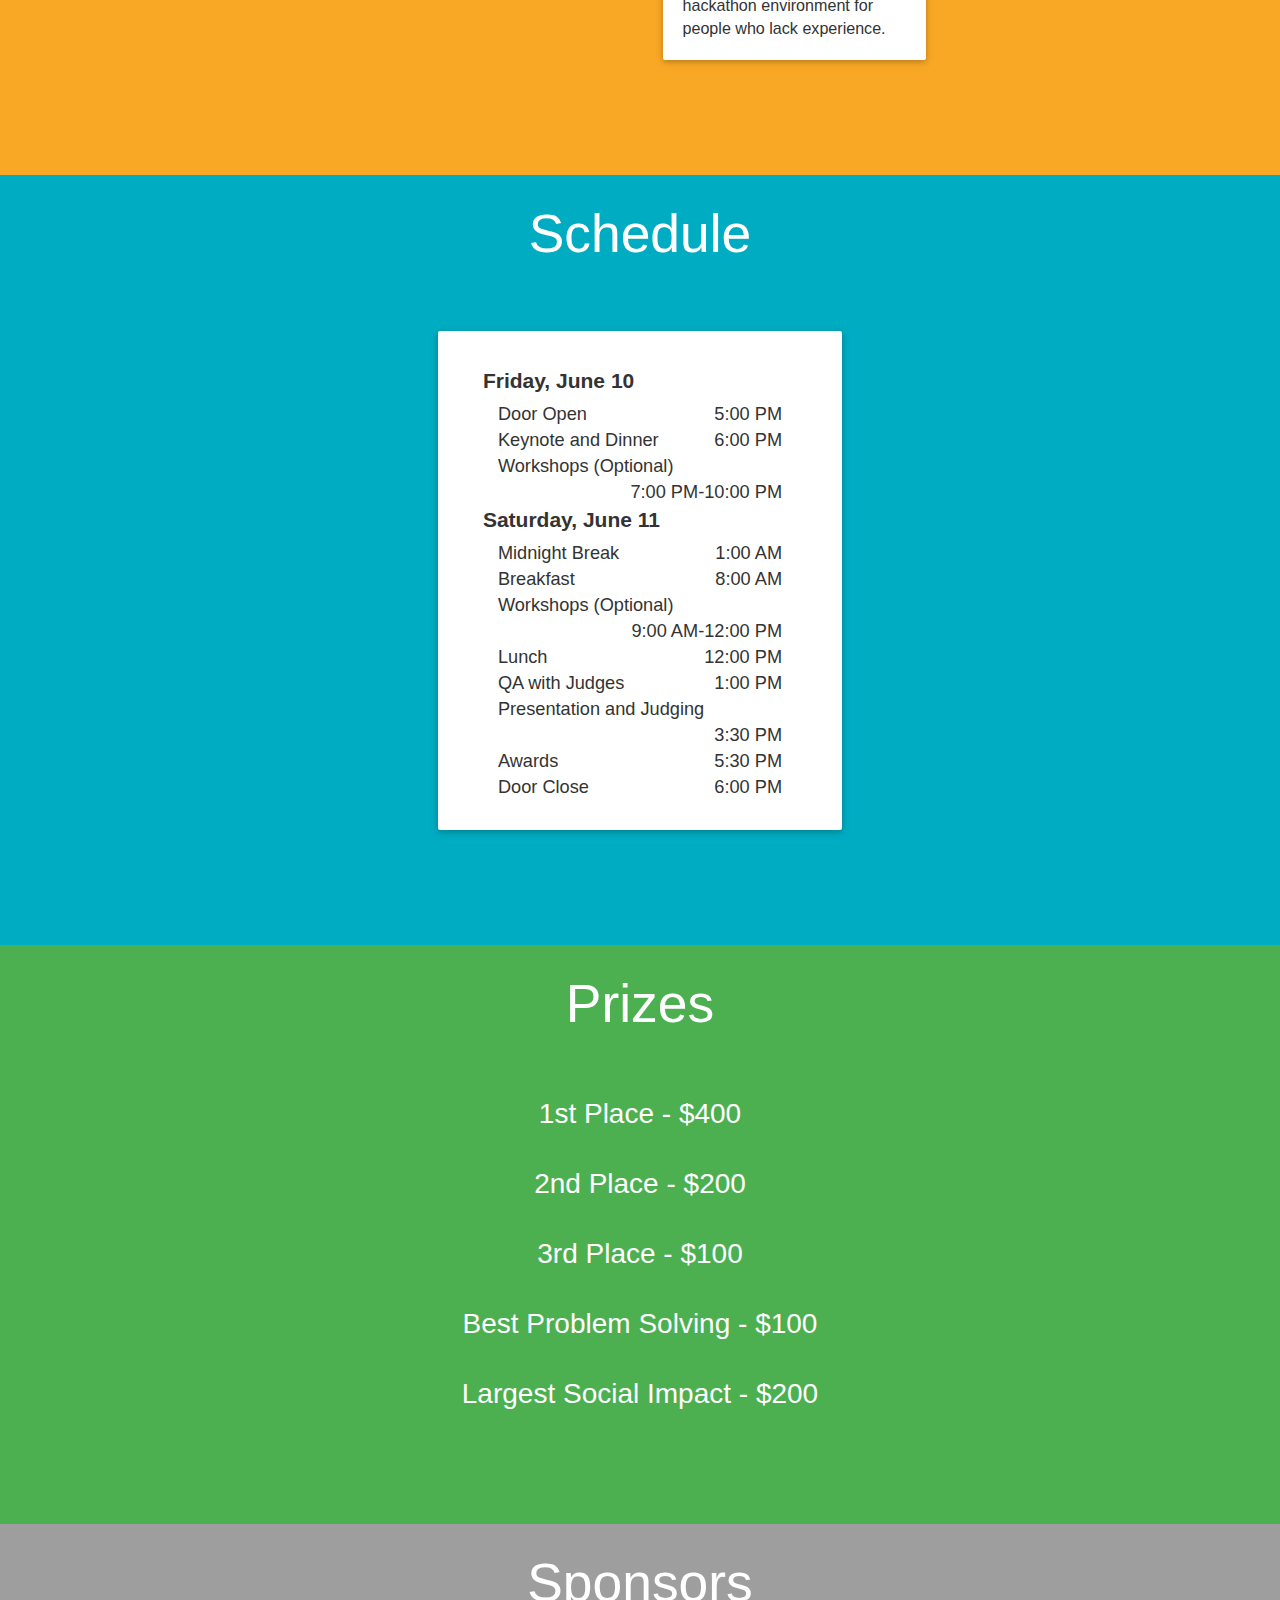
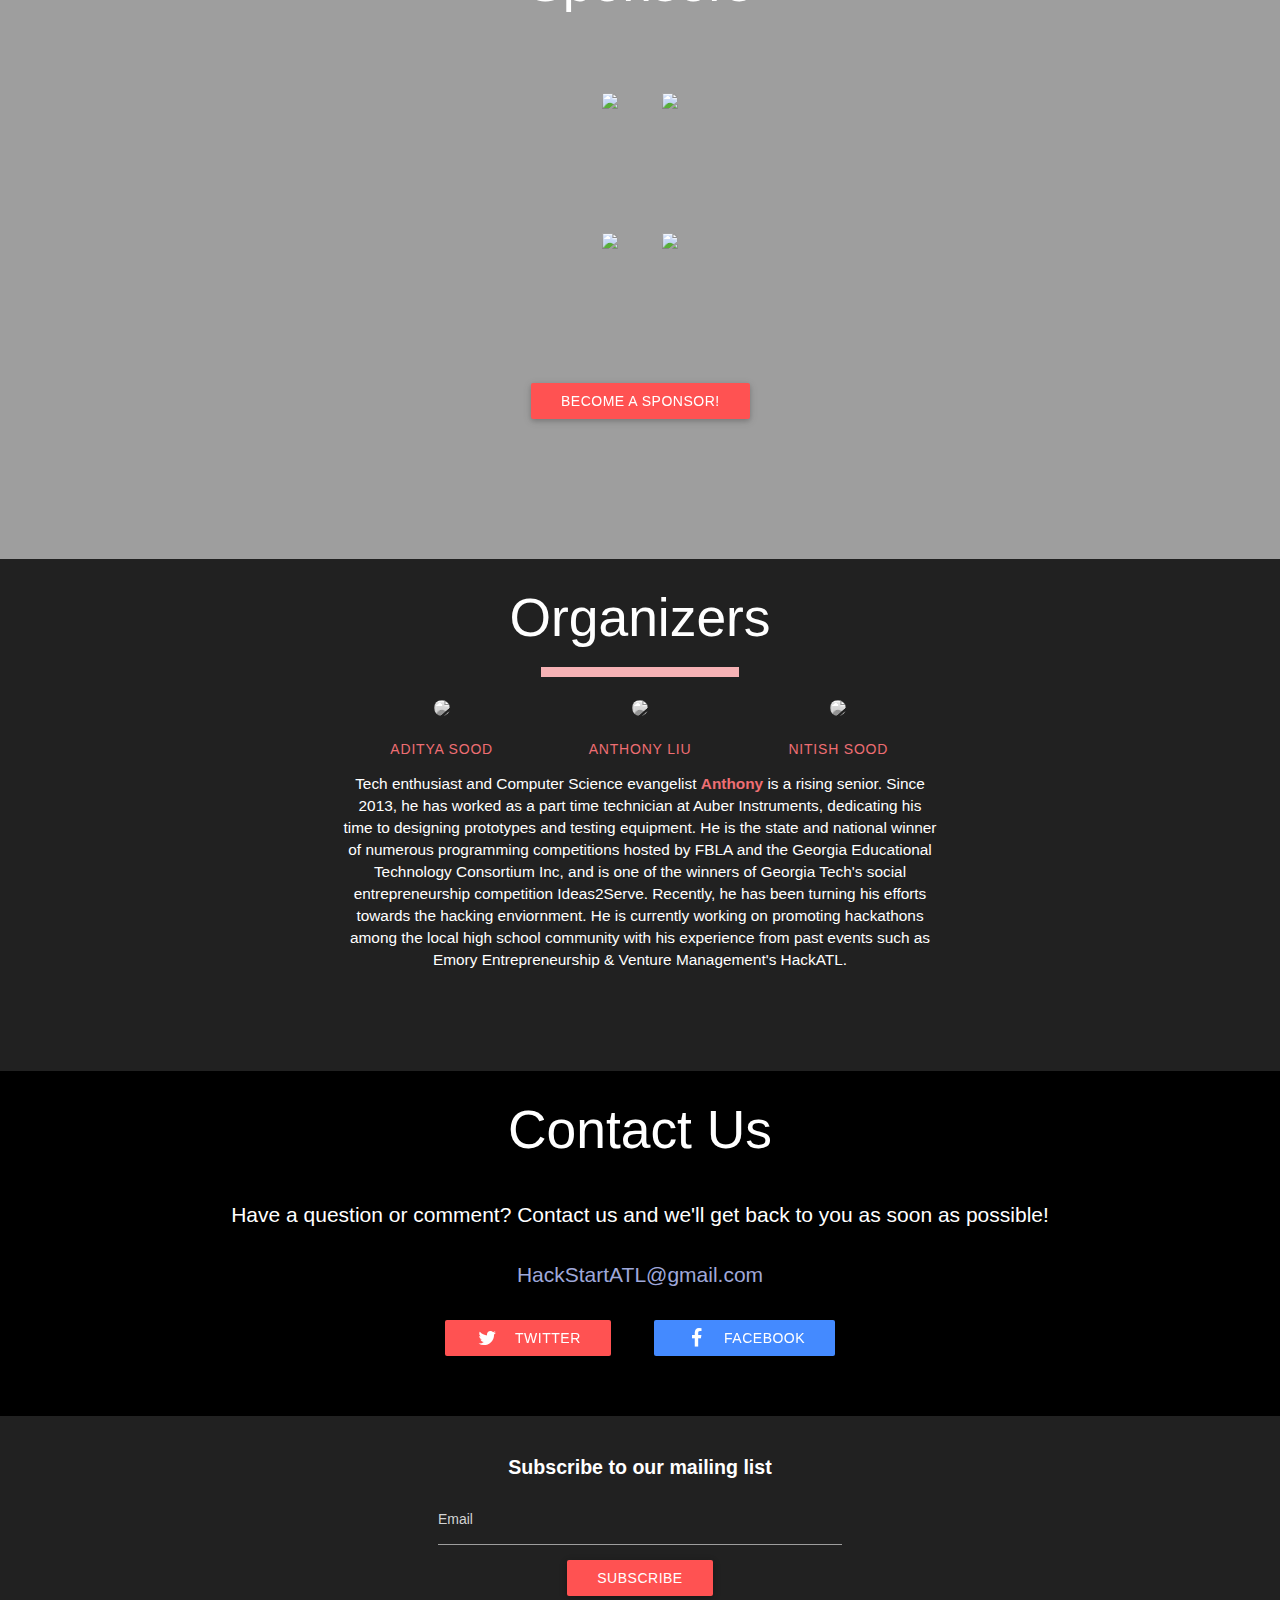
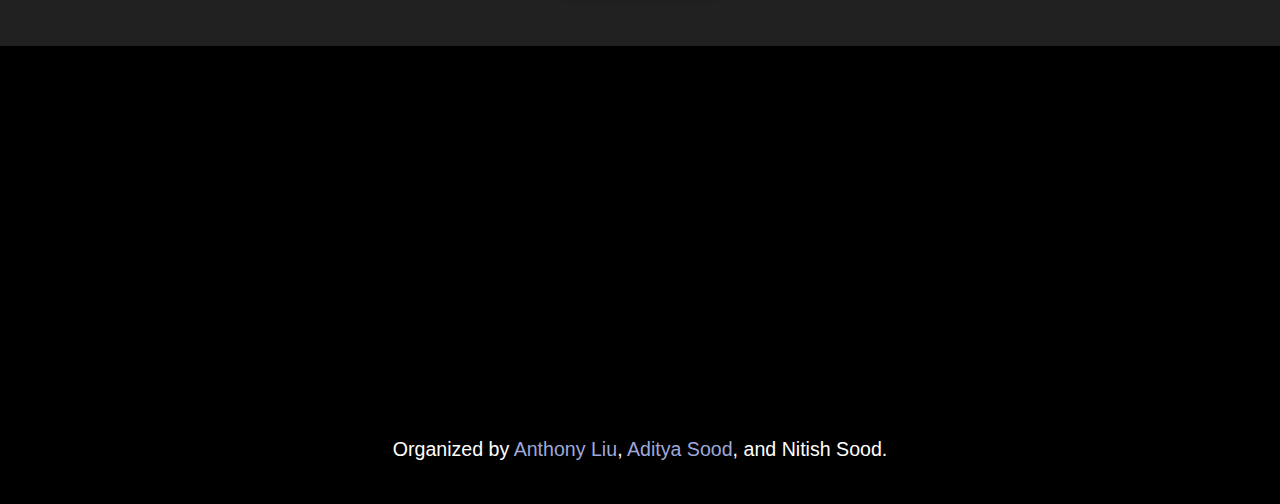
==== commit d3a638ce: "asdf" ====
--- a/index.html
+++ b/index.html
@@ -254,8 +254,11 @@
 				</div>
 				<a href="https://www.codehs.com/"><img src="img/sponsor/CodeHS.png" class="size-180"/></a>
 				<a href="https://www.makeschool.com/"><img src="img/sponsor/MakeSchool.png" class="size-200"/></a>
-
-			</div>
+			</div>
+			<div style="text-align:center">
+				<a class="waves-effect waves-light btn white-text red accent-2" href="/SponsorPacket.pdf">Become a Sponsor!</a>
+			</div>
+
 		</div>
 
 		<div class="section scrollspy section-container grey darken-4" id="us">
--- a/styles/style.css
+++ b/styles/style.css
@@ -358,7 +358,7 @@
 
 .aboutus {
 	margin: auto;
-	height: 260px;
+	height: auto;
 }
 
 .aboutus .person img {
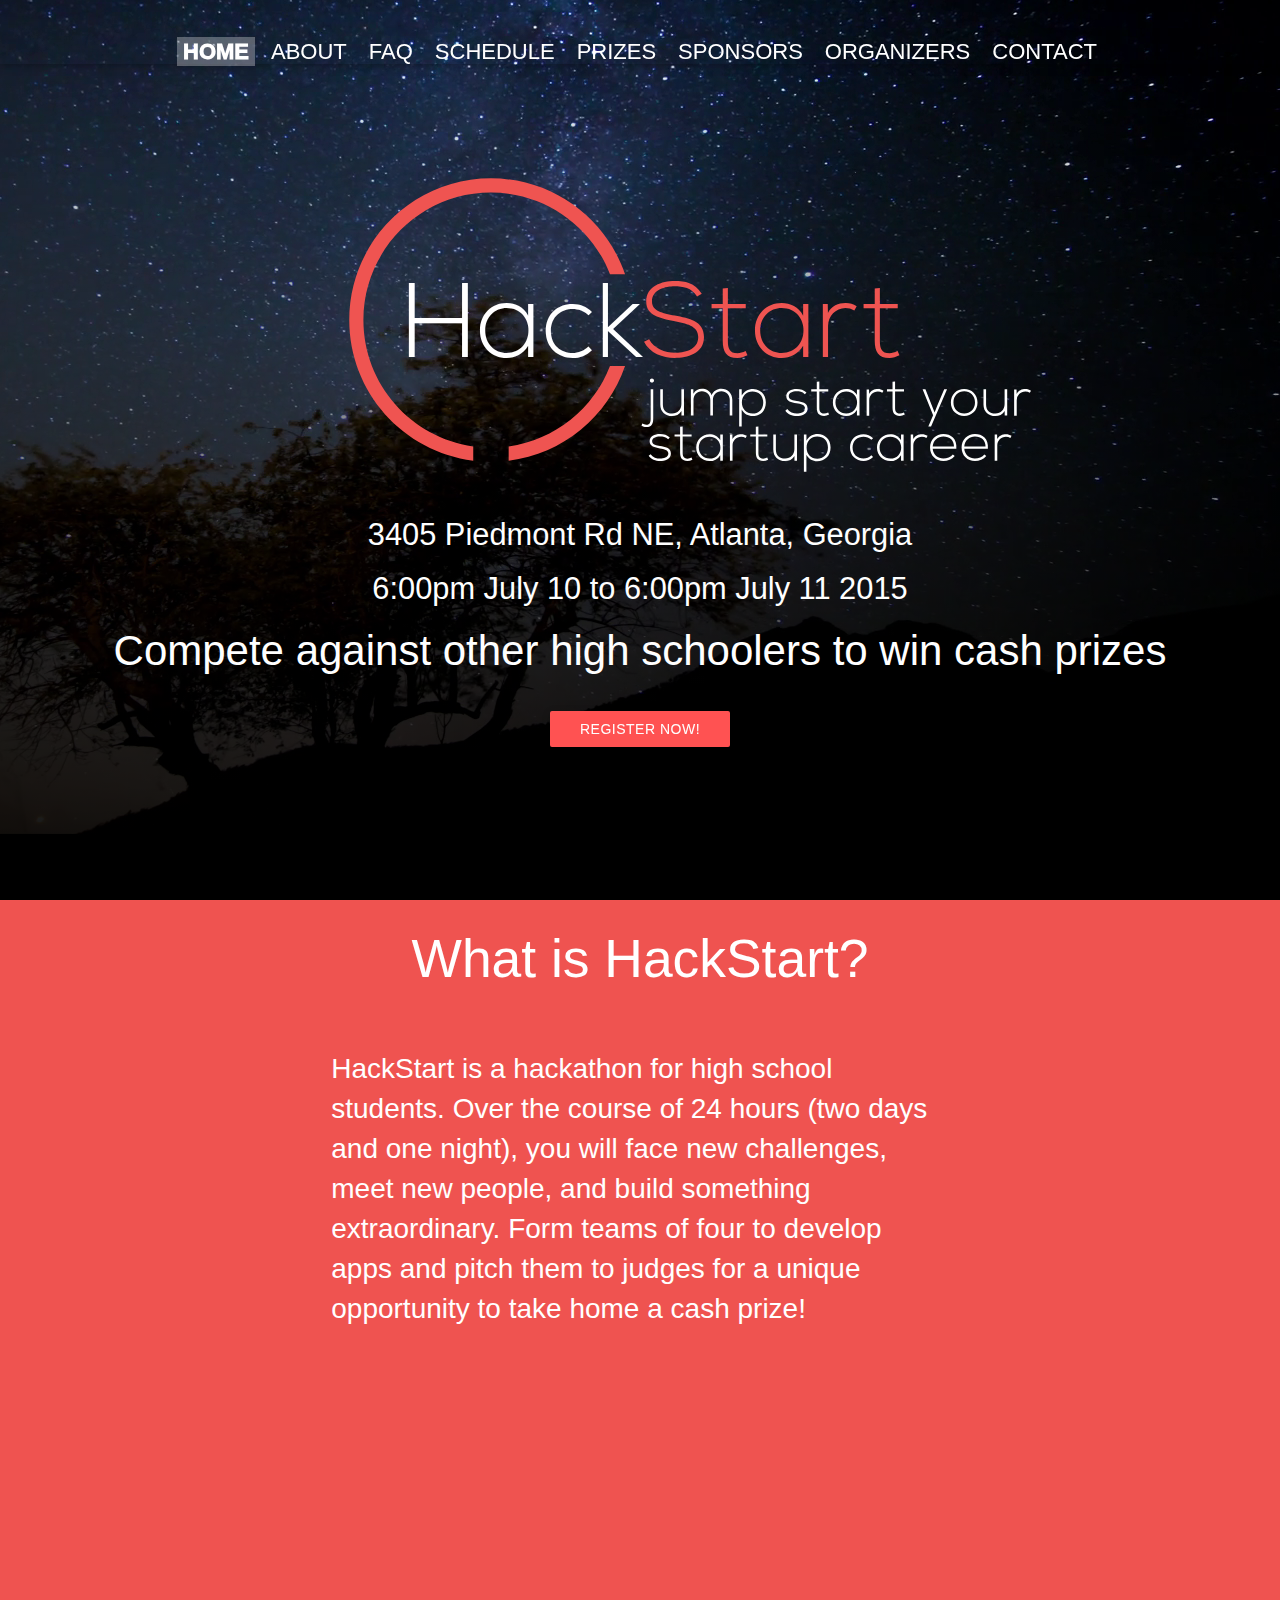
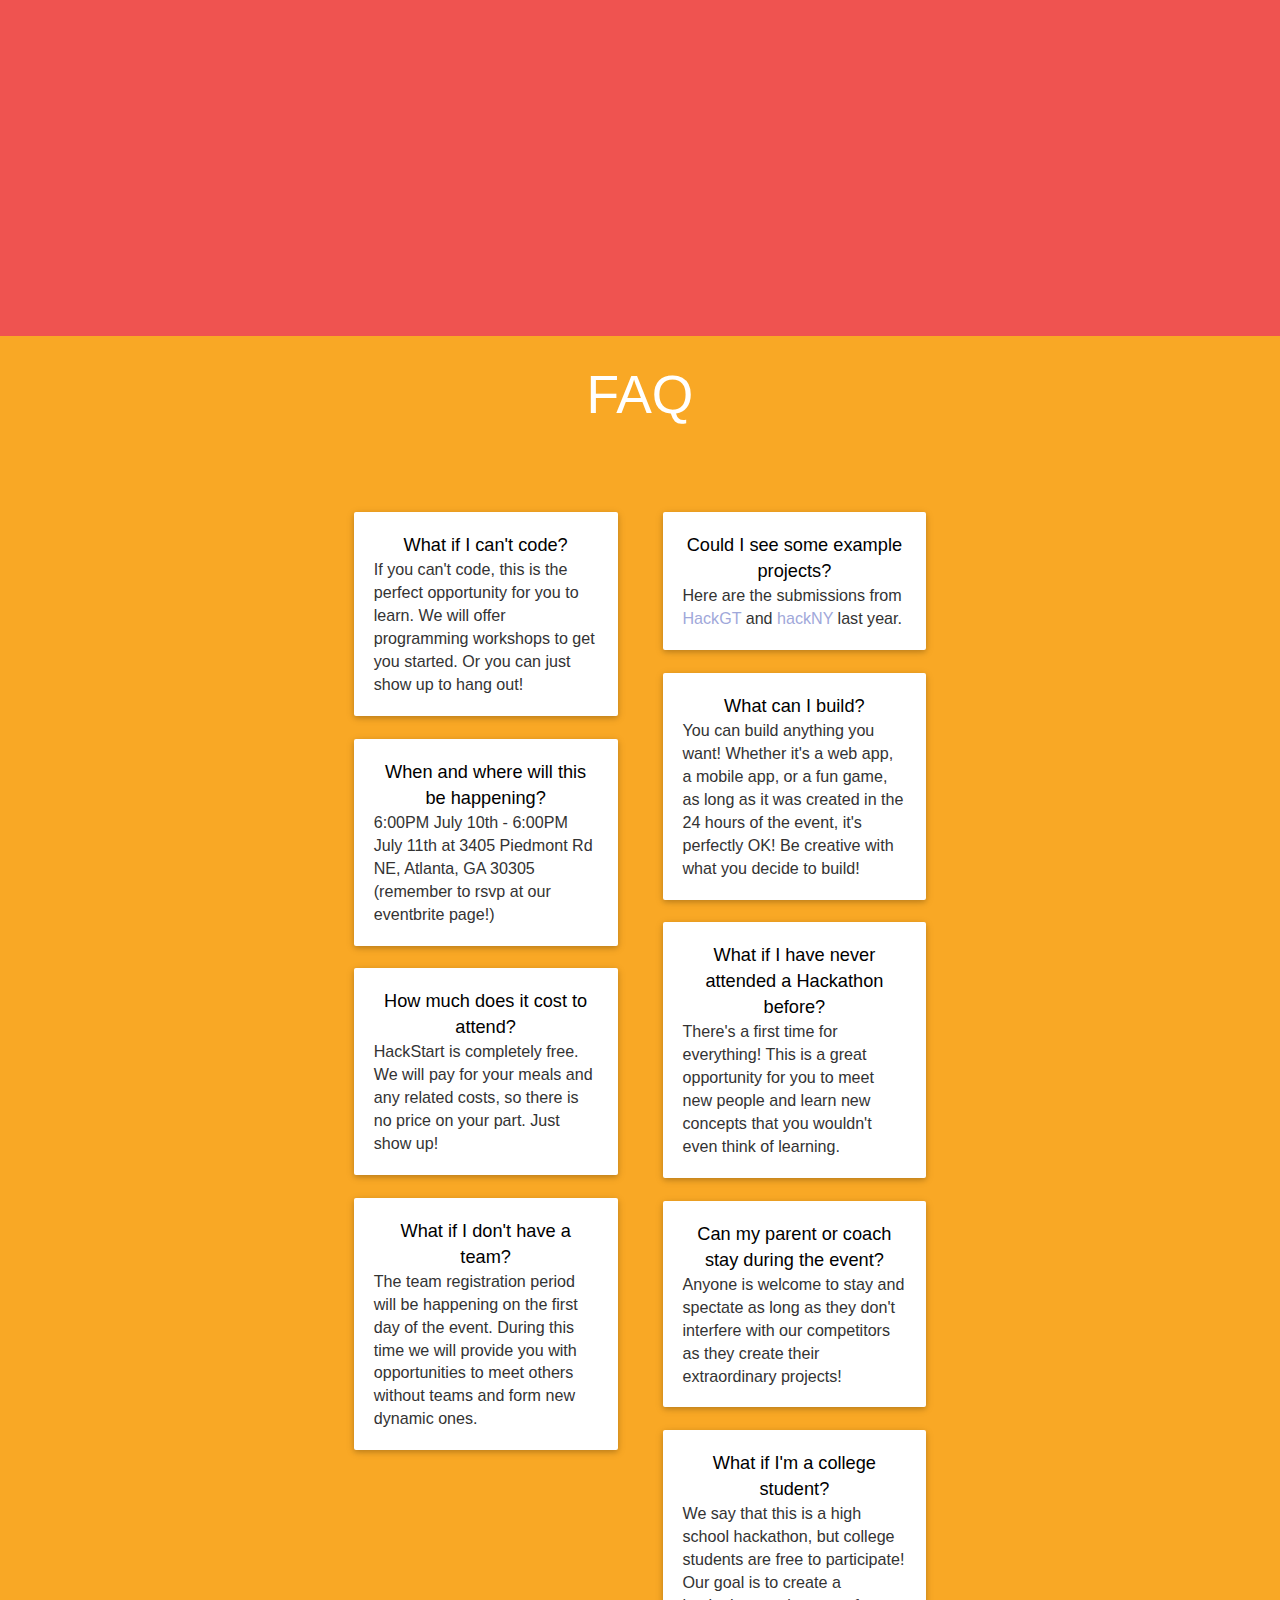
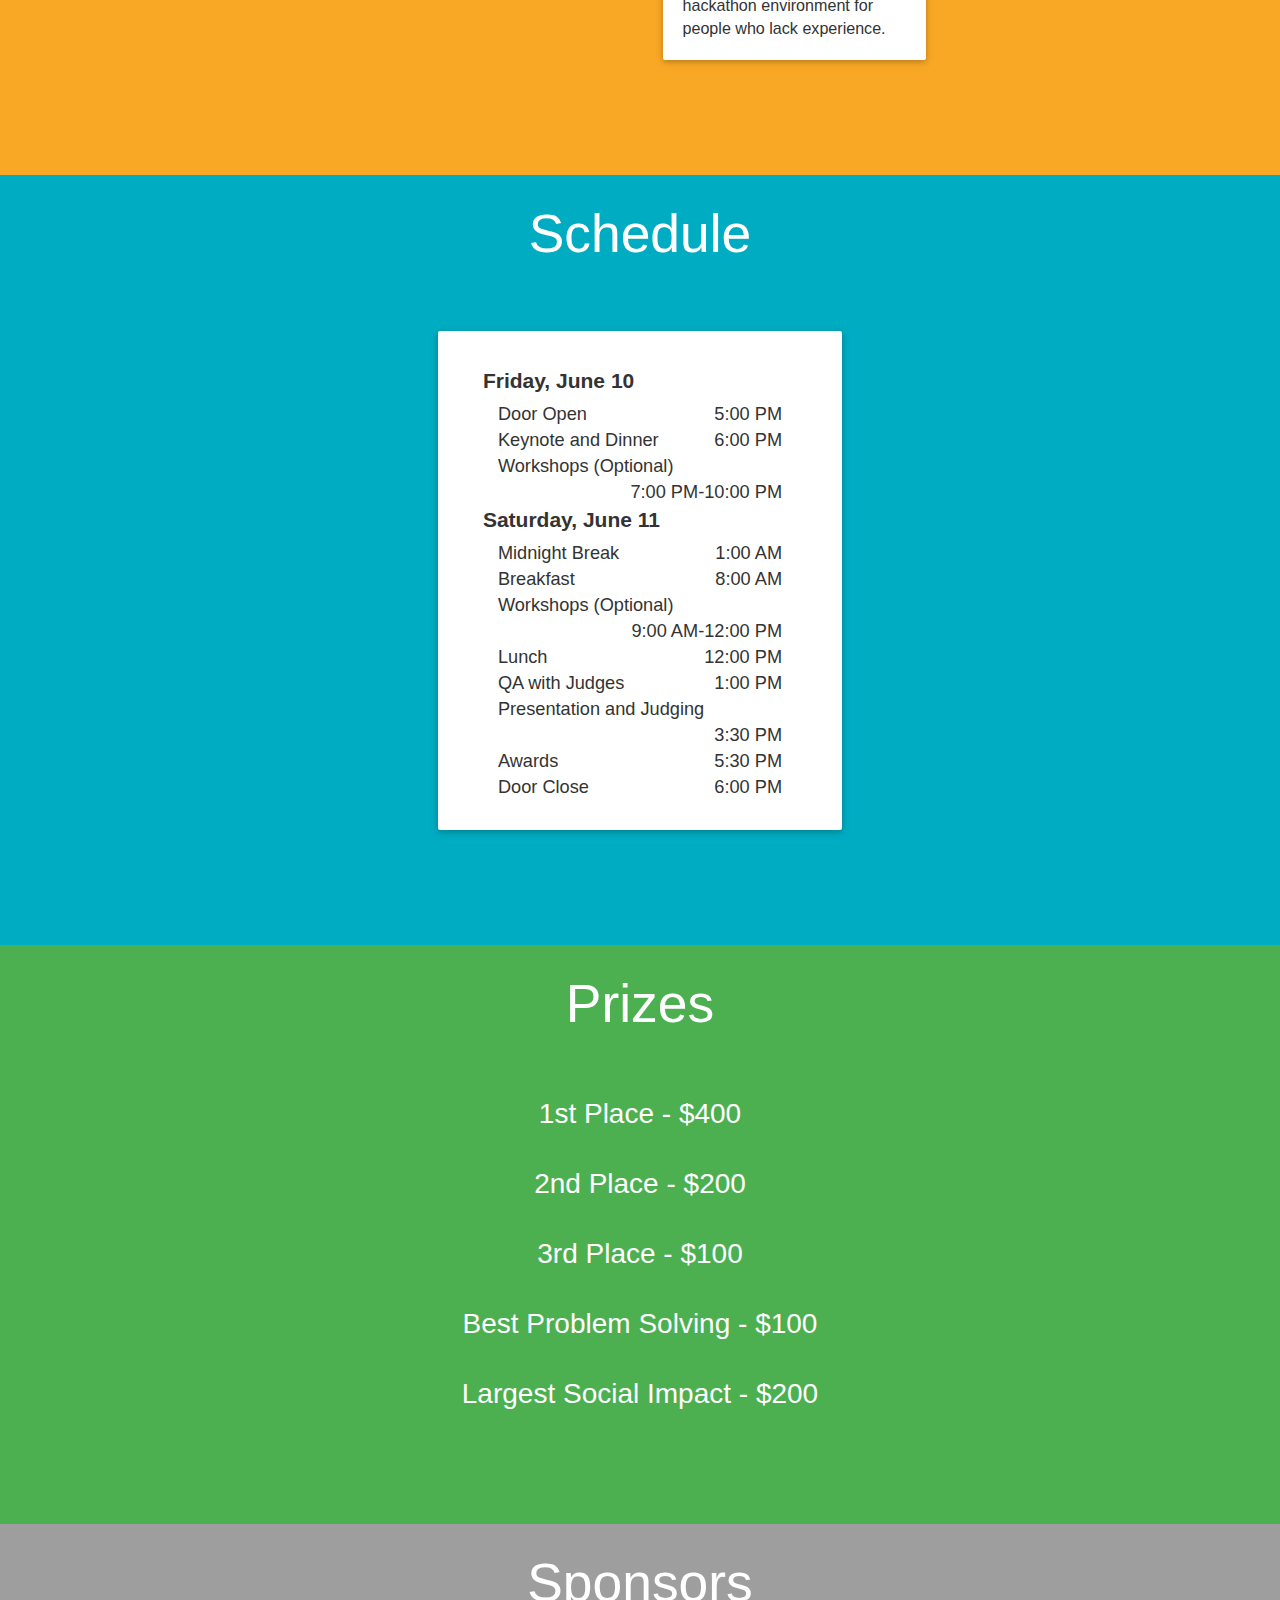
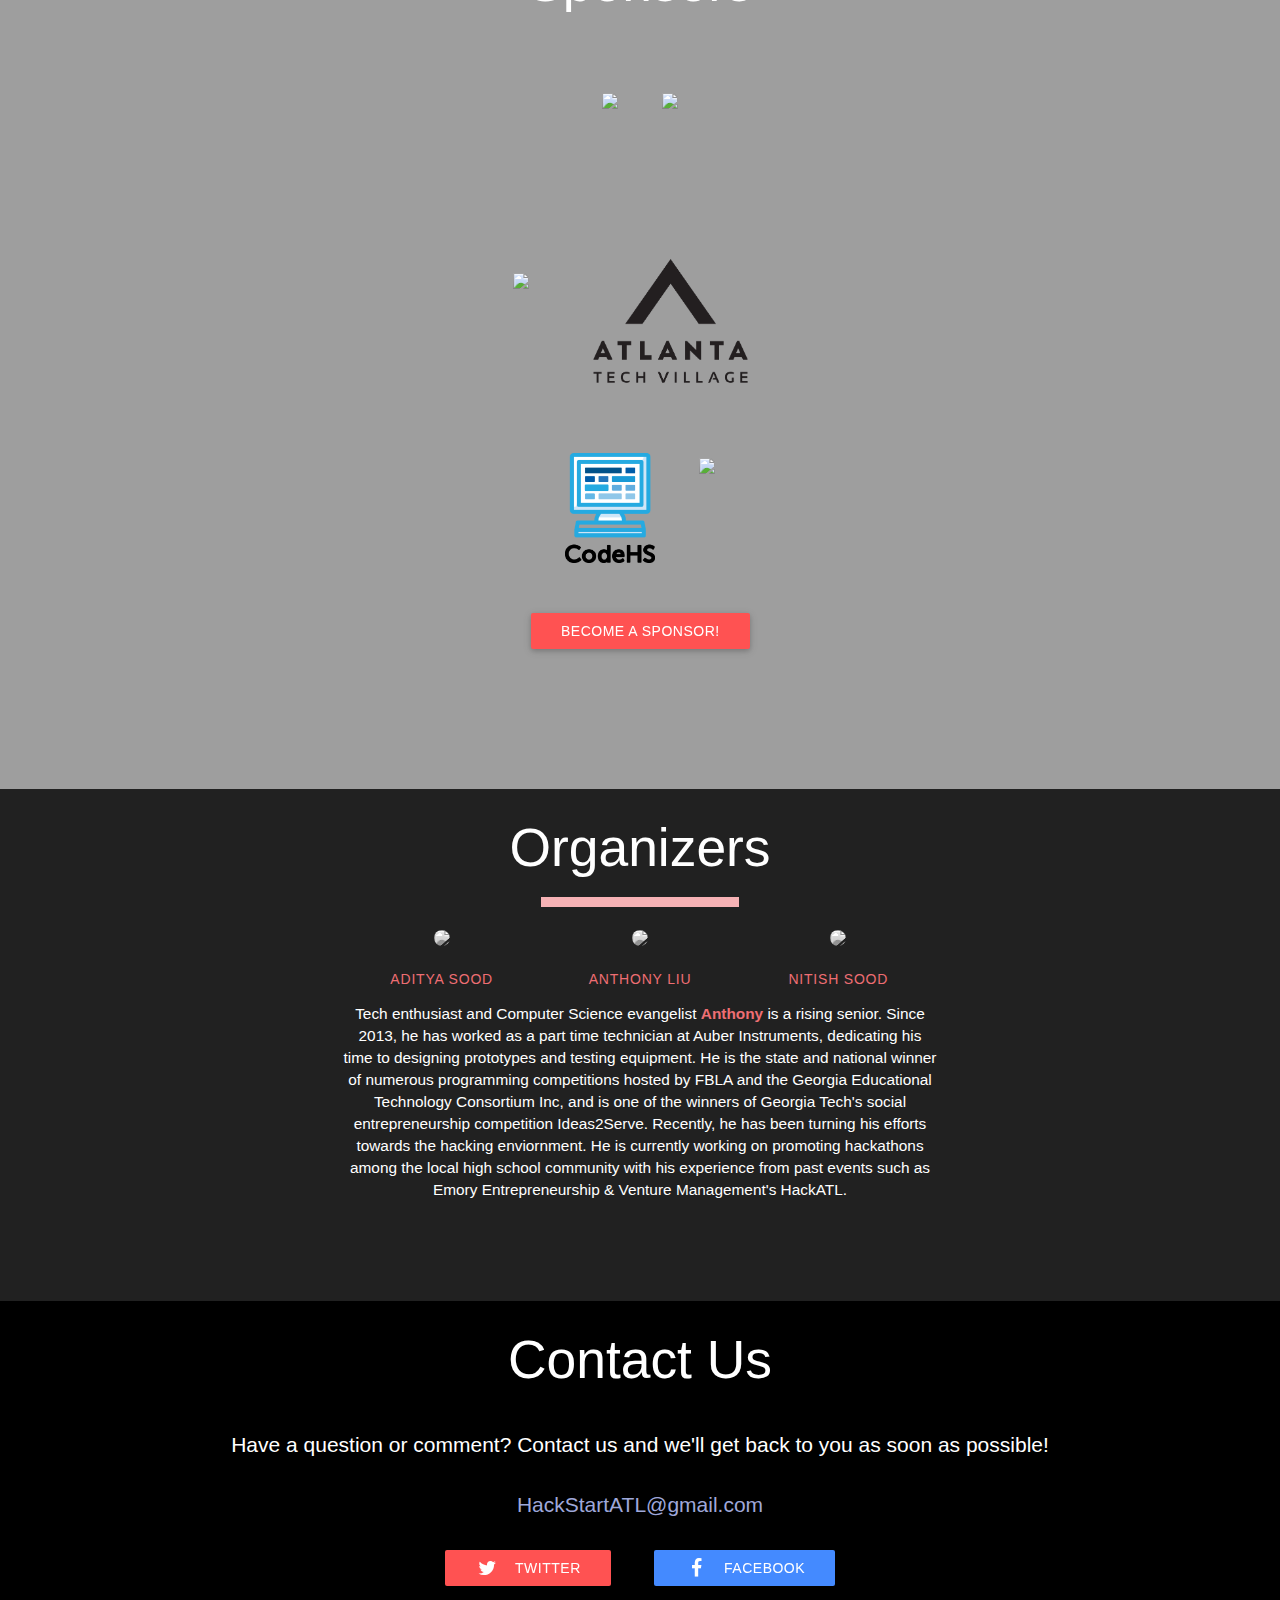
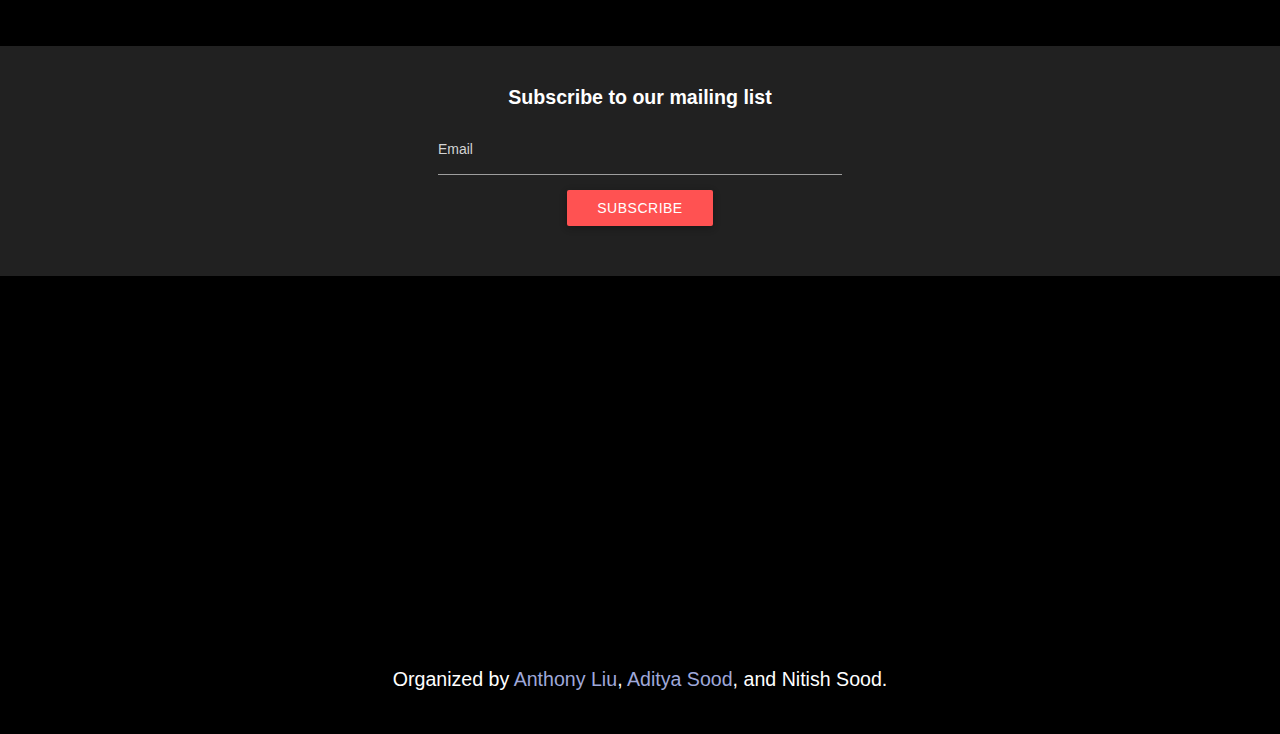
==== commit 8d9fb946: "added sponsor" ====
--- a/index.html
+++ b/index.html
@@ -252,8 +252,12 @@
 					<a href="https://www.bitpay.com/"><img src="img/sponsor/BitPay.png" class="rounded size-200"/></a>
 					<a href="http://www.workingtogetherforchange.com/"><img src="img/sponsor/WTFC.jpg" class="size-200"/></a>
 				</div>
-				<a href="https://www.codehs.com/"><img src="img/sponsor/CodeHS.png" class="size-180"/></a>
-				<a href="https://www.makeschool.com/"><img src="img/sponsor/MakeSchool.png" class="size-200"/></a>
+				<div style="margin:0px auto; display:block">
+					<a href="http://atdc.org/"><img src="img/sponsor/atdc.png" class="size-200"/></a>
+					<a href="http://atlantatechvillage.com/"><img src="img/sponsor/techvillage.png" class="size-180"/></a>
+				</div>
+				<a href="https://codehs.com/"><img src="img/sponsor/CodeHS.png" class="size-110"/></a>
+				<a href="https://www.makeschool.com/"><img src="img/sponsor/MakeSchool.png" class="size-140"/></a>
 			</div>
 			<div style="text-align:center">
 				<a class="waves-effect waves-light btn white-text red accent-2" href="/SponsorPacket.pdf">Become a Sponsor!</a>
--- a/styles/style.css
+++ b/styles/style.css
@@ -311,14 +311,6 @@
 	margin: 0 20px 40px 20px;
 }
 
-.size-180 {
-	height: 180px;
-}
-
-.size-200 {
-	height: 200px;
-}
-
 #mc_embed_signup{
 	font:14px Helvetica,Arial,sans-serif; 
 	width: 100%;
@@ -389,4 +381,20 @@
 
 .tabs .tab a:hover, .tabs .tab a:visited .tabs .tab a:active, .tabs .tab a:link{
 	text-decoration: none;
+}
+
+.size-110 {
+	height:110px;
+}
+
+.size-140 {
+	height:140px;
+}
+
+.size-180 {
+	height: 180px;
+}
+
+.size-200 {
+	height: 200px;
 }--- a/styles/mobile.css
+++ b/styles/mobile.css
@@ -11,24 +11,32 @@
 	width: 300px;
 }
 
-#header h2 {
-	margin-bottom:-30px;
+#header p {
 	margin-top: 0px;
 	font-size: 1em;
 }
 
-#header h1 {
+#header .headline {
 	margin-bottom: 0px;
-	margin-top: 20px;
+	margin-top: 5px;
 	line-height: 20px;
 	font-size: 1.1em;
 }
 
-.section-header h1 {
+.section-container {
+	padding-bottom: 20px;
+}
+
+.section-header {
+	padding: 10px;
+}
+
+.section-header h2 {
 	font-size: 2em;
 }
 
 p {
+	margin-top: 0;
 	font-size: 1.1em;
 }
 
@@ -42,12 +50,33 @@
 	margin: 5px;
 }
 
-.size-180 {
-	height: 80px;
+.faq {
+	margin-top: -10px;
 }
 
-.size-200 {
-	height:90px;
+.schedule-container {
+	margin: -10px auto 0 auto;
+}
+
+.schedule {
+	padding: 5px;
+}
+
+.schedule-content {
+	margin: 0 10px 0 10px;
+}
+
+.schedule-day p{
+	margin: 5px 5px 5px;
+}
+
+.event p {
+	font-size: 1.1em;
+}
+
+.aboutus {
+	margin: auto;
+	height: 360px;
 }
 
 .map-canvas {
@@ -56,4 +85,21 @@
 
 #mc_embed_signup{
 	display: none;
+}
+
+
+.size-110 {
+	height:80px;
+}
+
+.size-140 {
+	height:80px;
+}
+
+.size-180 {
+	height: 80px;
+}
+
+.size-200 {
+	height:90px;
 }--- a/styles/mobile.css
+++ b/styles/mobile.css
@@ -11,24 +11,32 @@
 	width: 300px;
 }
 
-#header h2 {
-	margin-bottom:-30px;
+#header p {
 	margin-top: 0px;
 	font-size: 1em;
 }
 
-#header h1 {
+#header .headline {
 	margin-bottom: 0px;
-	margin-top: 20px;
+	margin-top: 5px;
 	line-height: 20px;
 	font-size: 1.1em;
 }
 
-.section-header h1 {
+.section-container {
+	padding-bottom: 20px;
+}
+
+.section-header {
+	padding: 10px;
+}
+
+.section-header h2 {
 	font-size: 2em;
 }
 
 p {
+	margin-top: 0;
 	font-size: 1.1em;
 }
 
@@ -42,12 +50,33 @@
 	margin: 5px;
 }
 
-.size-180 {
-	height: 80px;
+.faq {
+	margin-top: -10px;
 }
 
-.size-200 {
-	height:90px;
+.schedule-container {
+	margin: -10px auto 0 auto;
+}
+
+.schedule {
+	padding: 5px;
+}
+
+.schedule-content {
+	margin: 0 10px 0 10px;
+}
+
+.schedule-day p{
+	margin: 5px 5px 5px;
+}
+
+.event p {
+	font-size: 1.1em;
+}
+
+.aboutus {
+	margin: auto;
+	height: 360px;
 }
 
 .map-canvas {
@@ -56,4 +85,21 @@
 
 #mc_embed_signup{
 	display: none;
+}
+
+
+.size-110 {
+	height:80px;
+}
+
+.size-140 {
+	height:80px;
+}
+
+.size-180 {
+	height: 80px;
+}
+
+.size-200 {
+	height:90px;
 }--- a/styles/mobile.css
+++ b/styles/mobile.css
@@ -11,24 +11,32 @@
 	width: 300px;
 }
 
-#header h2 {
-	margin-bottom:-30px;
+#header p {
 	margin-top: 0px;
 	font-size: 1em;
 }
 
-#header h1 {
+#header .headline {
 	margin-bottom: 0px;
-	margin-top: 20px;
+	margin-top: 5px;
 	line-height: 20px;
 	font-size: 1.1em;
 }
 
-.section-header h1 {
+.section-container {
+	padding-bottom: 20px;
+}
+
+.section-header {
+	padding: 10px;
+}
+
+.section-header h2 {
 	font-size: 2em;
 }
 
 p {
+	margin-top: 0;
 	font-size: 1.1em;
 }
 
@@ -42,12 +50,33 @@
 	margin: 5px;
 }
 
-.size-180 {
-	height: 80px;
+.faq {
+	margin-top: -10px;
 }
 
-.size-200 {
-	height:90px;
+.schedule-container {
+	margin: -10px auto 0 auto;
+}
+
+.schedule {
+	padding: 5px;
+}
+
+.schedule-content {
+	margin: 0 10px 0 10px;
+}
+
+.schedule-day p{
+	margin: 5px 5px 5px;
+}
+
+.event p {
+	font-size: 1.1em;
+}
+
+.aboutus {
+	margin: auto;
+	height: 360px;
 }
 
 .map-canvas {
@@ -56,4 +85,21 @@
 
 #mc_embed_signup{
 	display: none;
+}
+
+
+.size-110 {
+	height:80px;
+}
+
+.size-140 {
+	height:80px;
+}
+
+.size-180 {
+	height: 80px;
+}
+
+.size-200 {
+	height:90px;
 }--- a/styles/mobile.css
+++ b/styles/mobile.css
@@ -11,24 +11,32 @@
 	width: 300px;
 }
 
-#header h2 {
-	margin-bottom:-30px;
+#header p {
 	margin-top: 0px;
 	font-size: 1em;
 }
 
-#header h1 {
+#header .headline {
 	margin-bottom: 0px;
-	margin-top: 20px;
+	margin-top: 5px;
 	line-height: 20px;
 	font-size: 1.1em;
 }
 
-.section-header h1 {
+.section-container {
+	padding-bottom: 20px;
+}
+
+.section-header {
+	padding: 10px;
+}
+
+.section-header h2 {
 	font-size: 2em;
 }
 
 p {
+	margin-top: 0;
 	font-size: 1.1em;
 }
 
@@ -42,12 +50,33 @@
 	margin: 5px;
 }
 
-.size-180 {
-	height: 80px;
+.faq {
+	margin-top: -10px;
 }
 
-.size-200 {
-	height:90px;
+.schedule-container {
+	margin: -10px auto 0 auto;
+}
+
+.schedule {
+	padding: 5px;
+}
+
+.schedule-content {
+	margin: 0 10px 0 10px;
+}
+
+.schedule-day p{
+	margin: 5px 5px 5px;
+}
+
+.event p {
+	font-size: 1.1em;
+}
+
+.aboutus {
+	margin: auto;
+	height: 360px;
 }
 
 .map-canvas {
@@ -56,4 +85,21 @@
 
 #mc_embed_signup{
 	display: none;
+}
+
+
+.size-110 {
+	height:80px;
+}
+
+.size-140 {
+	height:80px;
+}
+
+.size-180 {
+	height: 80px;
+}
+
+.size-200 {
+	height:90px;
 }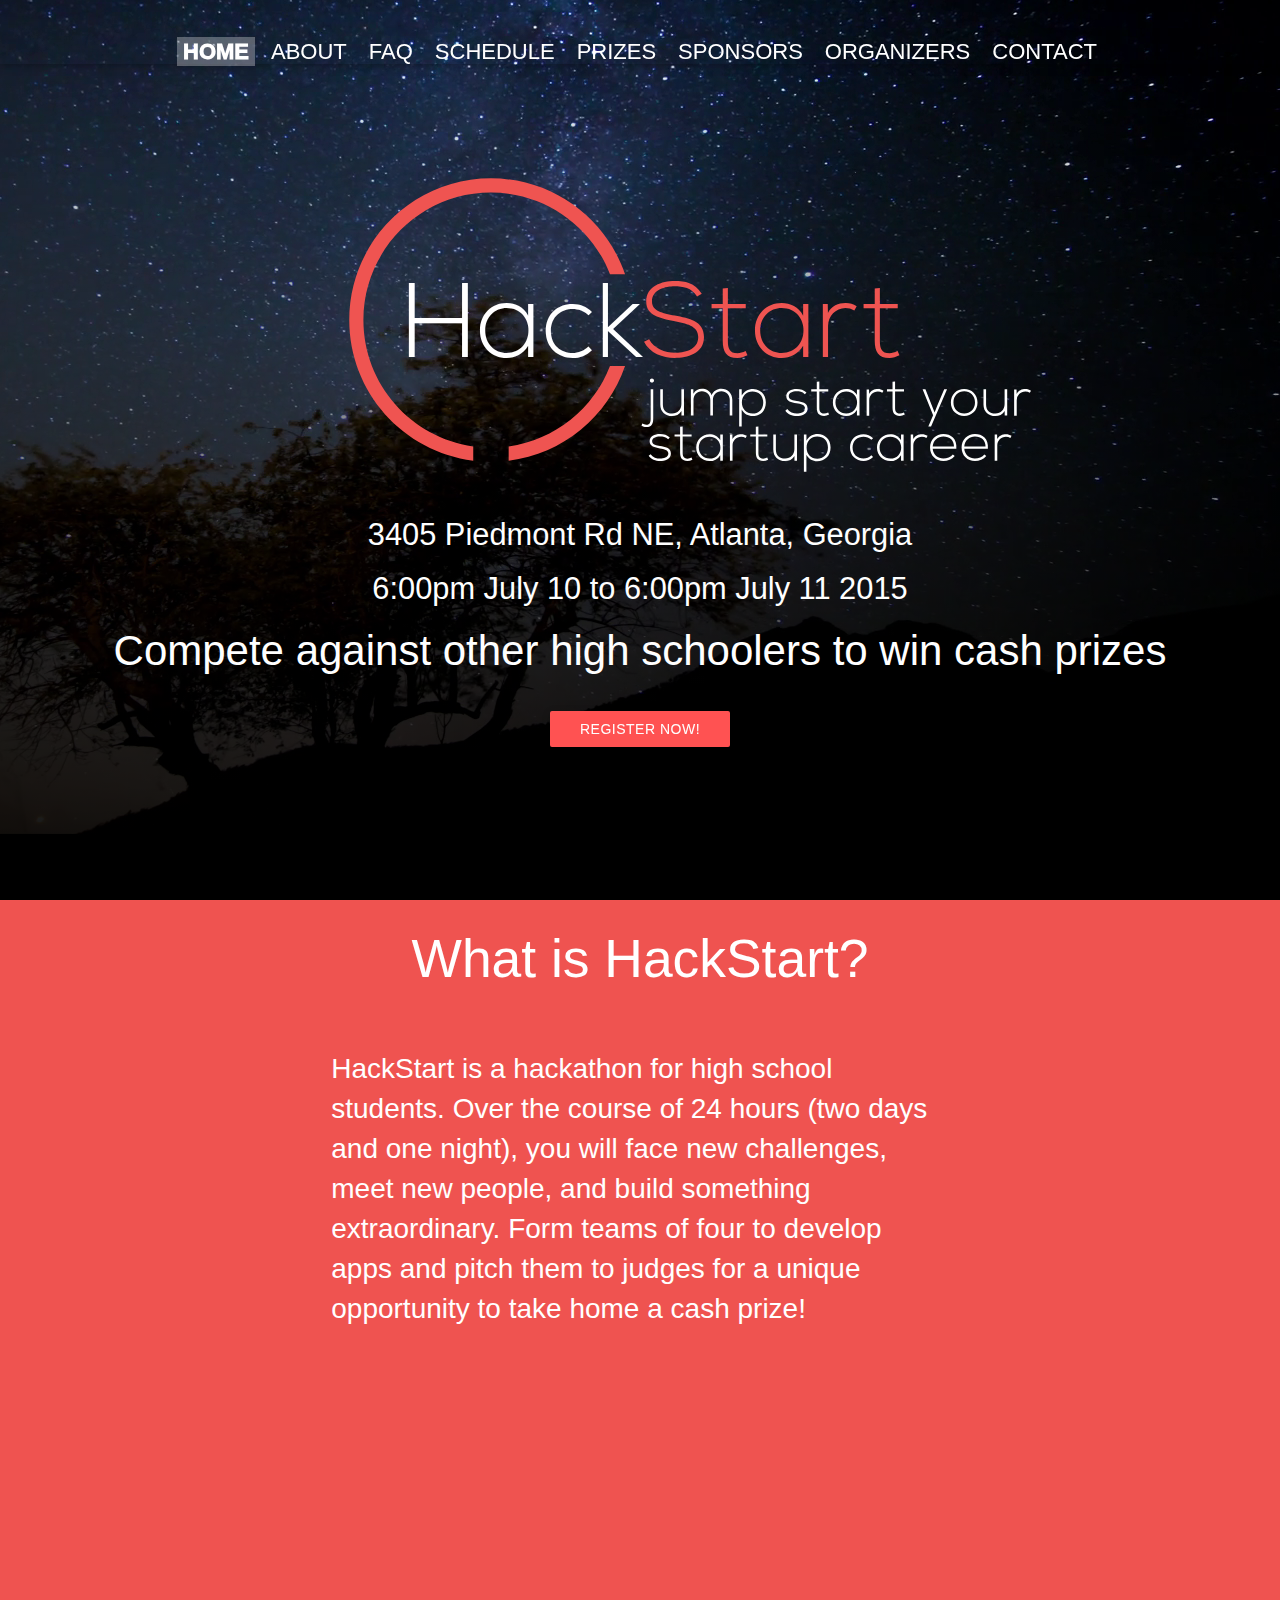
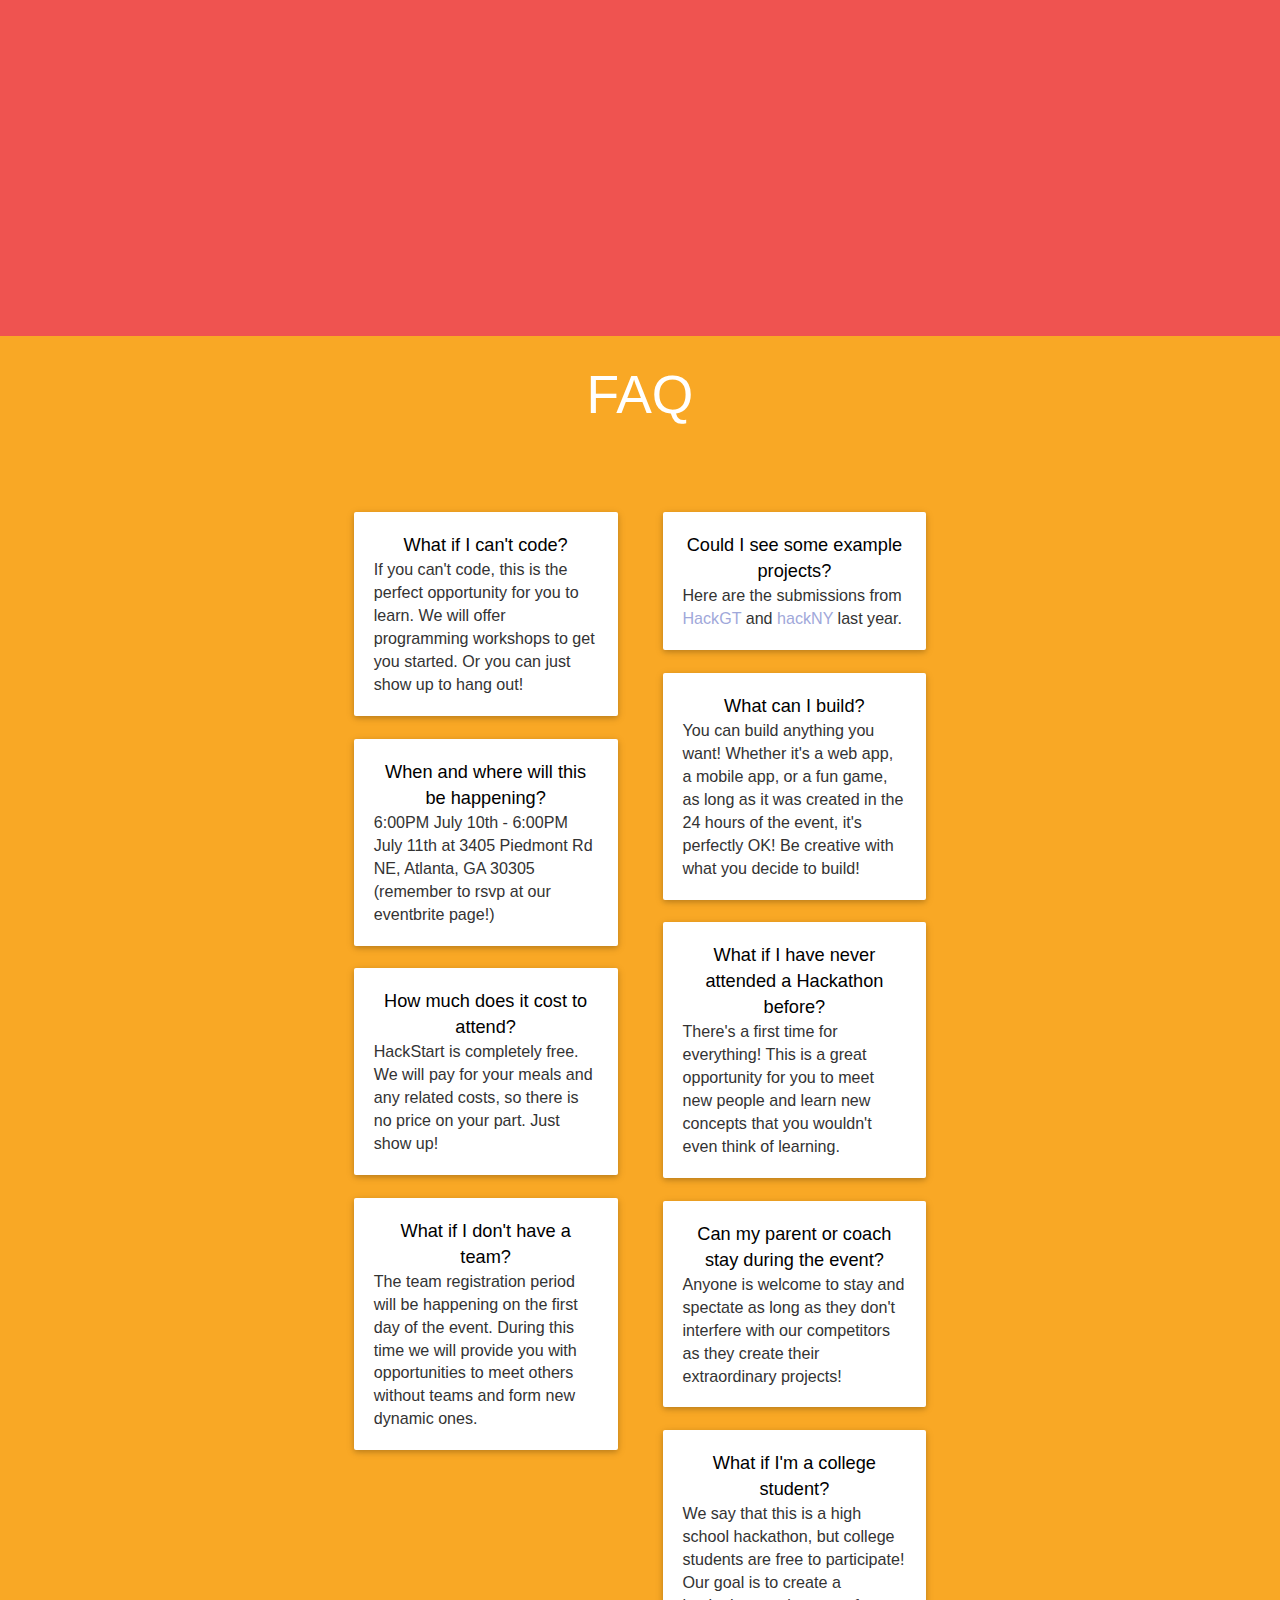
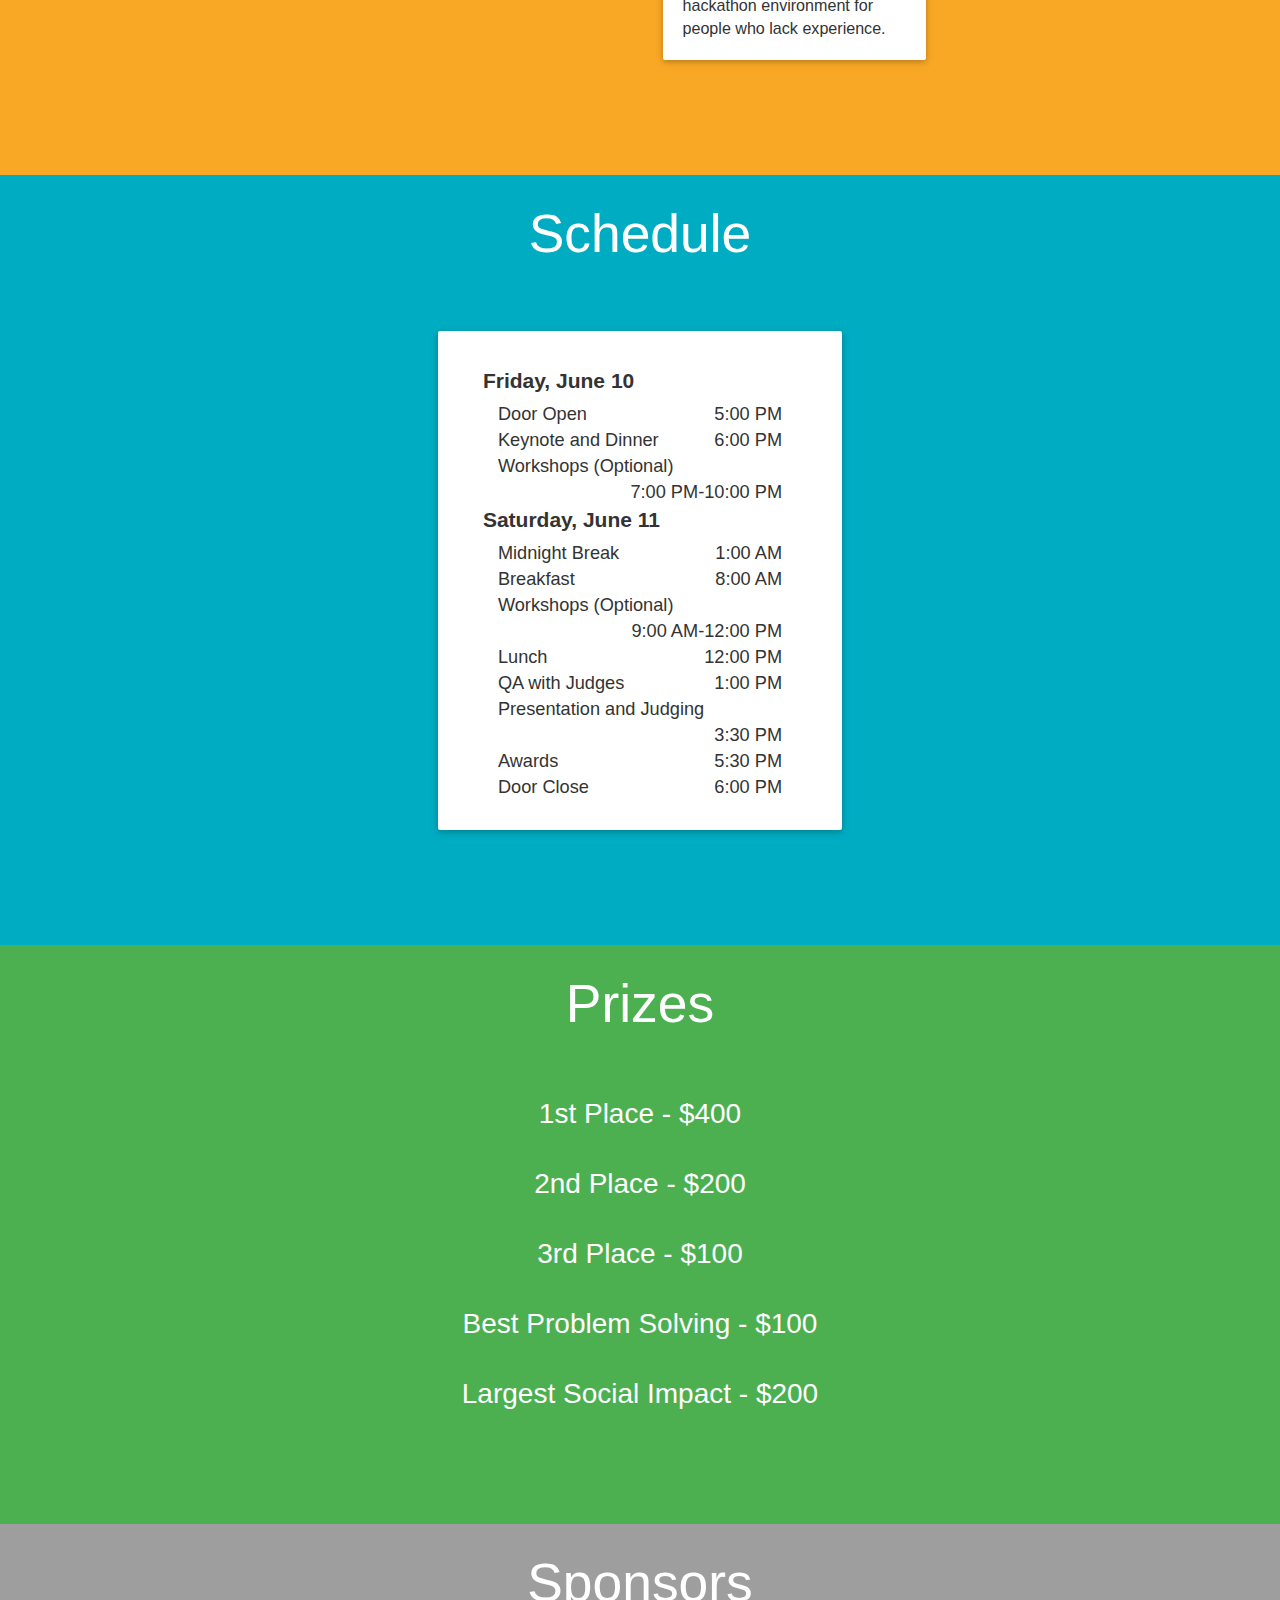
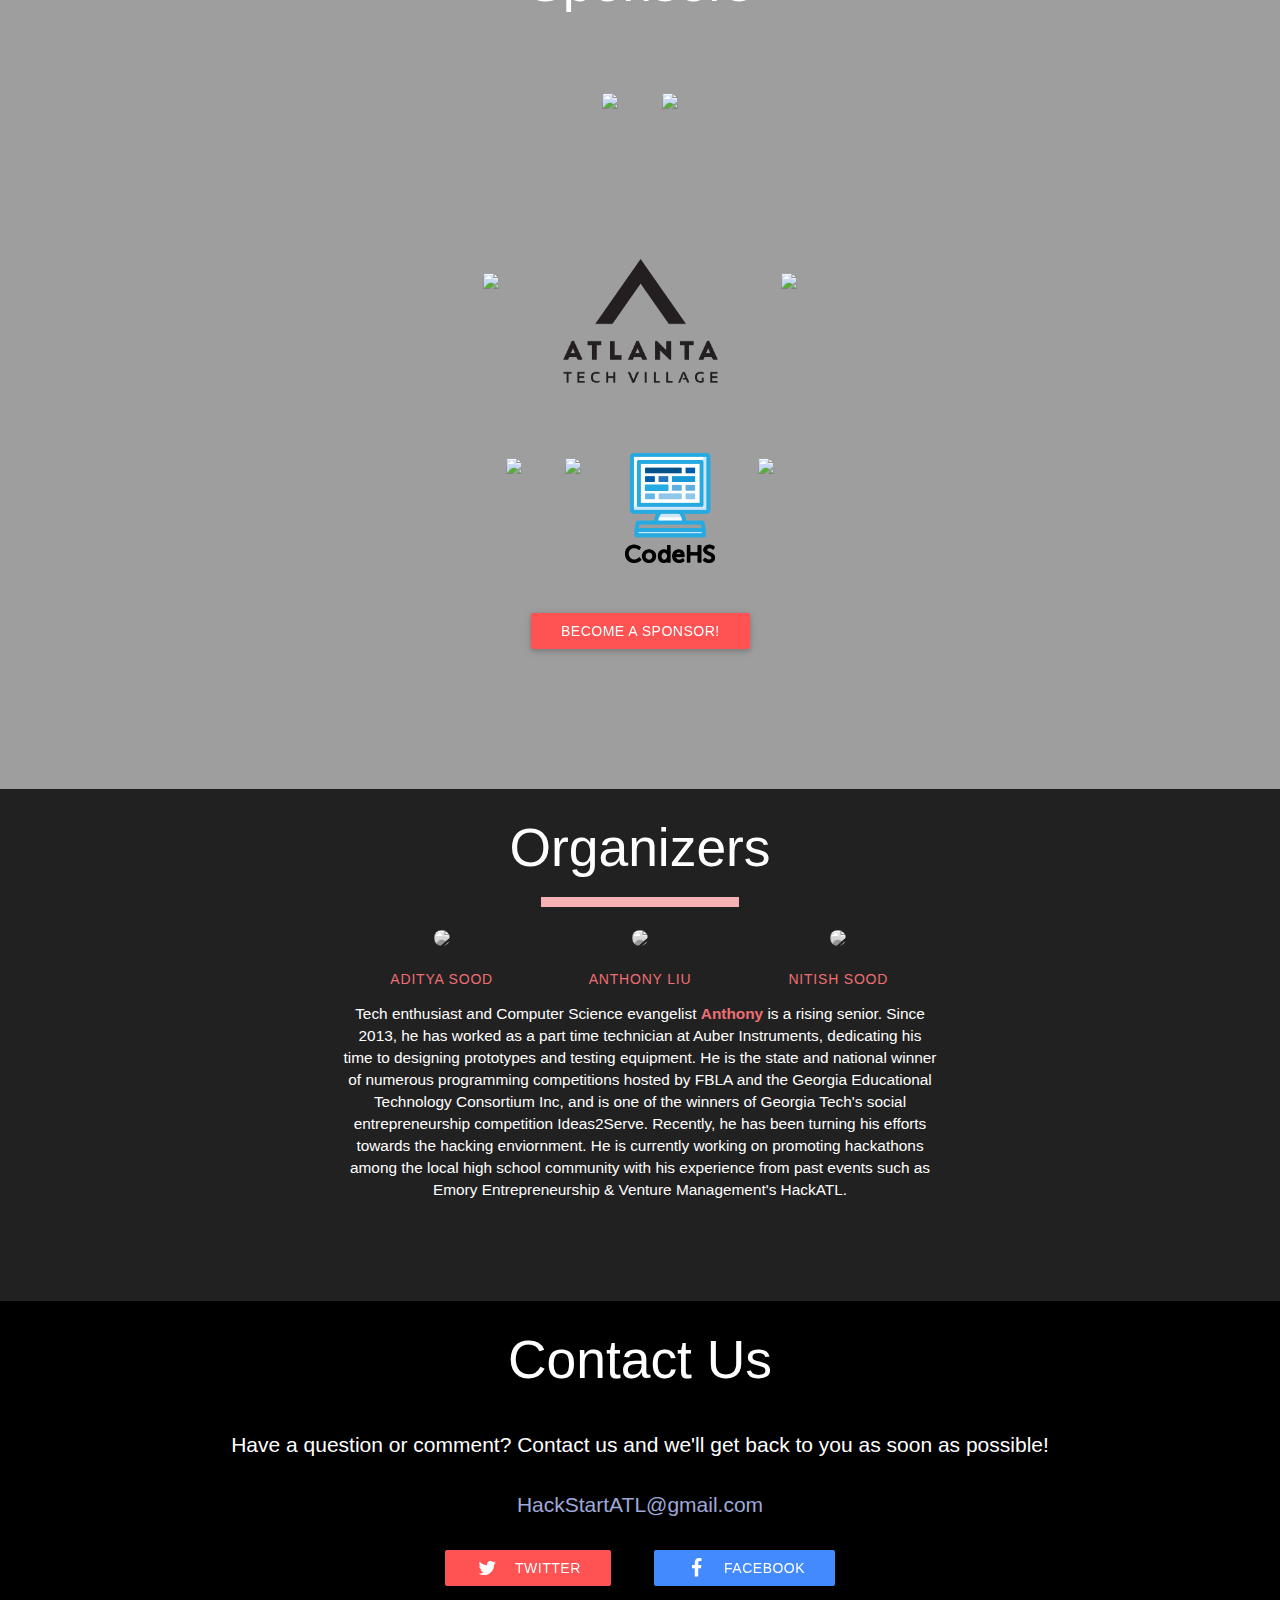
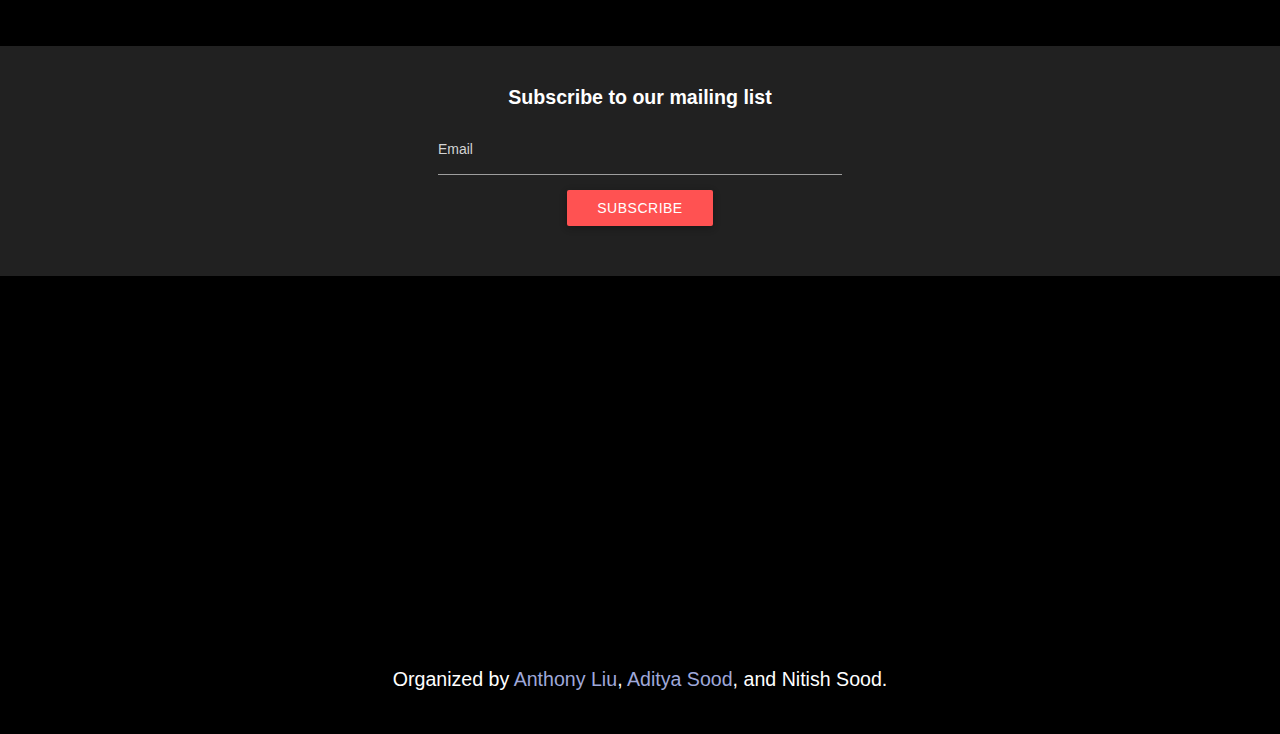
==== commit 1df6f452: "favicon" ====
--- a/index.html
+++ b/index.html
@@ -6,6 +6,8 @@
 		<meta name="description" content="">
 		<meta name="HackStart" content="">
 		<title>HackStart Summer 2015</title>
+		
+		<link rel="icon" type="image/x-icon" href="favicon.png">
 
 		<link type="text/css" rel="stylesheet" href="http://maxcdn.bootstrapcdn.com/bootstrap/3.2.0/css/bootstrap.min.css">
 		<link rel="stylesheet" href="//maxcdn.bootstrapcdn.com/font-awesome/4.3.0/css/font-awesome.min.css">
@@ -16,7 +18,6 @@
 		<link rel="stylesheet" media="screen and (max-device-width: 480px)" type="text/css" href="styles/mobile.css">
 		<link rel="stylesheet" media="screen and (-webkit-device-pixel-ratio:.75)" type="text/css" href="styles/mobile.css">
 		<link rel="stylesheet" media="screen and (max-device-width : 480px)" type="text/css" href="styles/mobile.css">
-
 
 	</head>
 
@@ -255,7 +256,10 @@
 				<div style="margin:0px auto; display:block">
 					<a href="http://atdc.org/"><img src="img/sponsor/atdc.png" class="size-200"/></a>
 					<a href="http://atlantatechvillage.com/"><img src="img/sponsor/techvillage.png" class="size-180"/></a>
-				</div>
+					<a href="http://www.cc.gatech.edu/"><img src="img/sponsor/gt.png" class="size-110"/></a>
+				</div>
+				<a href="http://www.alchemyapi.com/"><img src="img/sponsor/alchemyapi.png" class="size-110"/></a>
+				<a href="https://www.discoverpraxis.com/"><img src="img/sponsor/praxis.png" class="size-180"/></a>
 				<a href="https://codehs.com/"><img src="img/sponsor/CodeHS.png" class="size-110"/></a>
 				<a href="https://www.makeschool.com/"><img src="img/sponsor/MakeSchool.png" class="size-140"/></a>
 			</div>
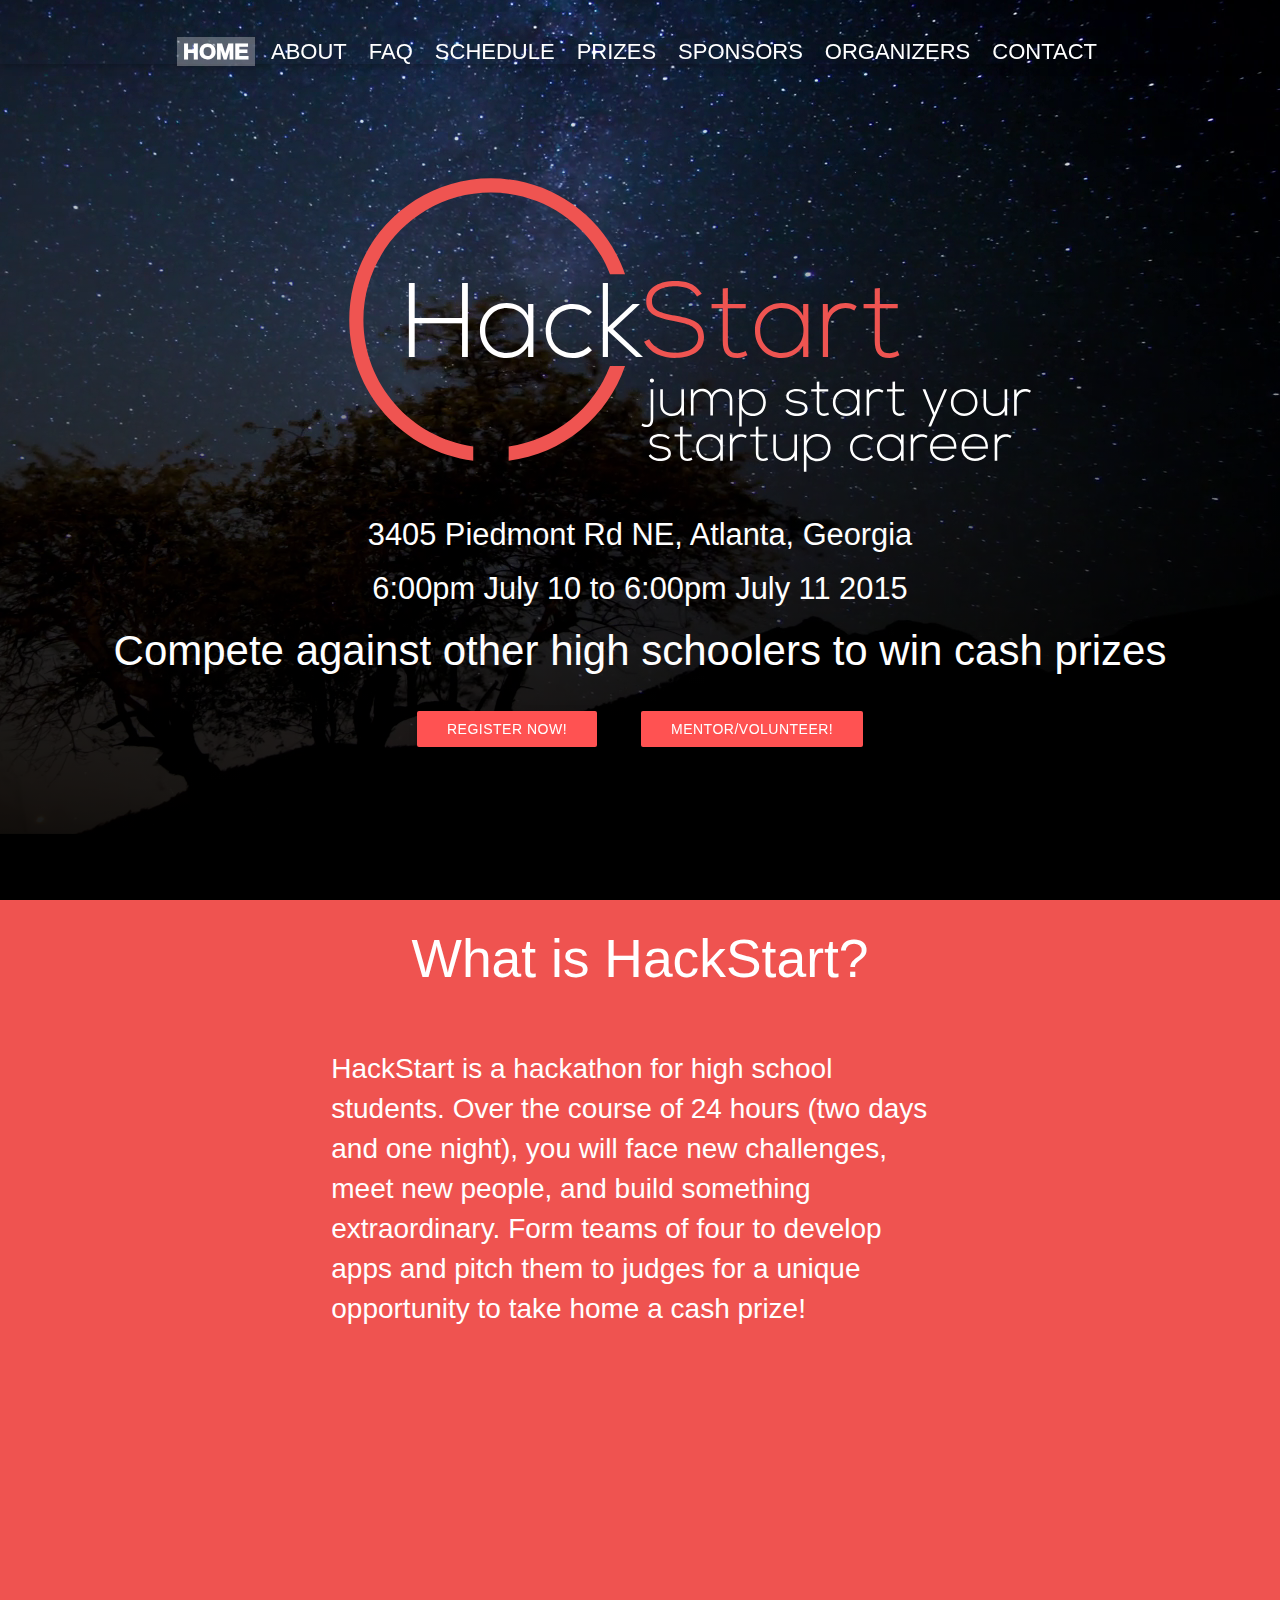
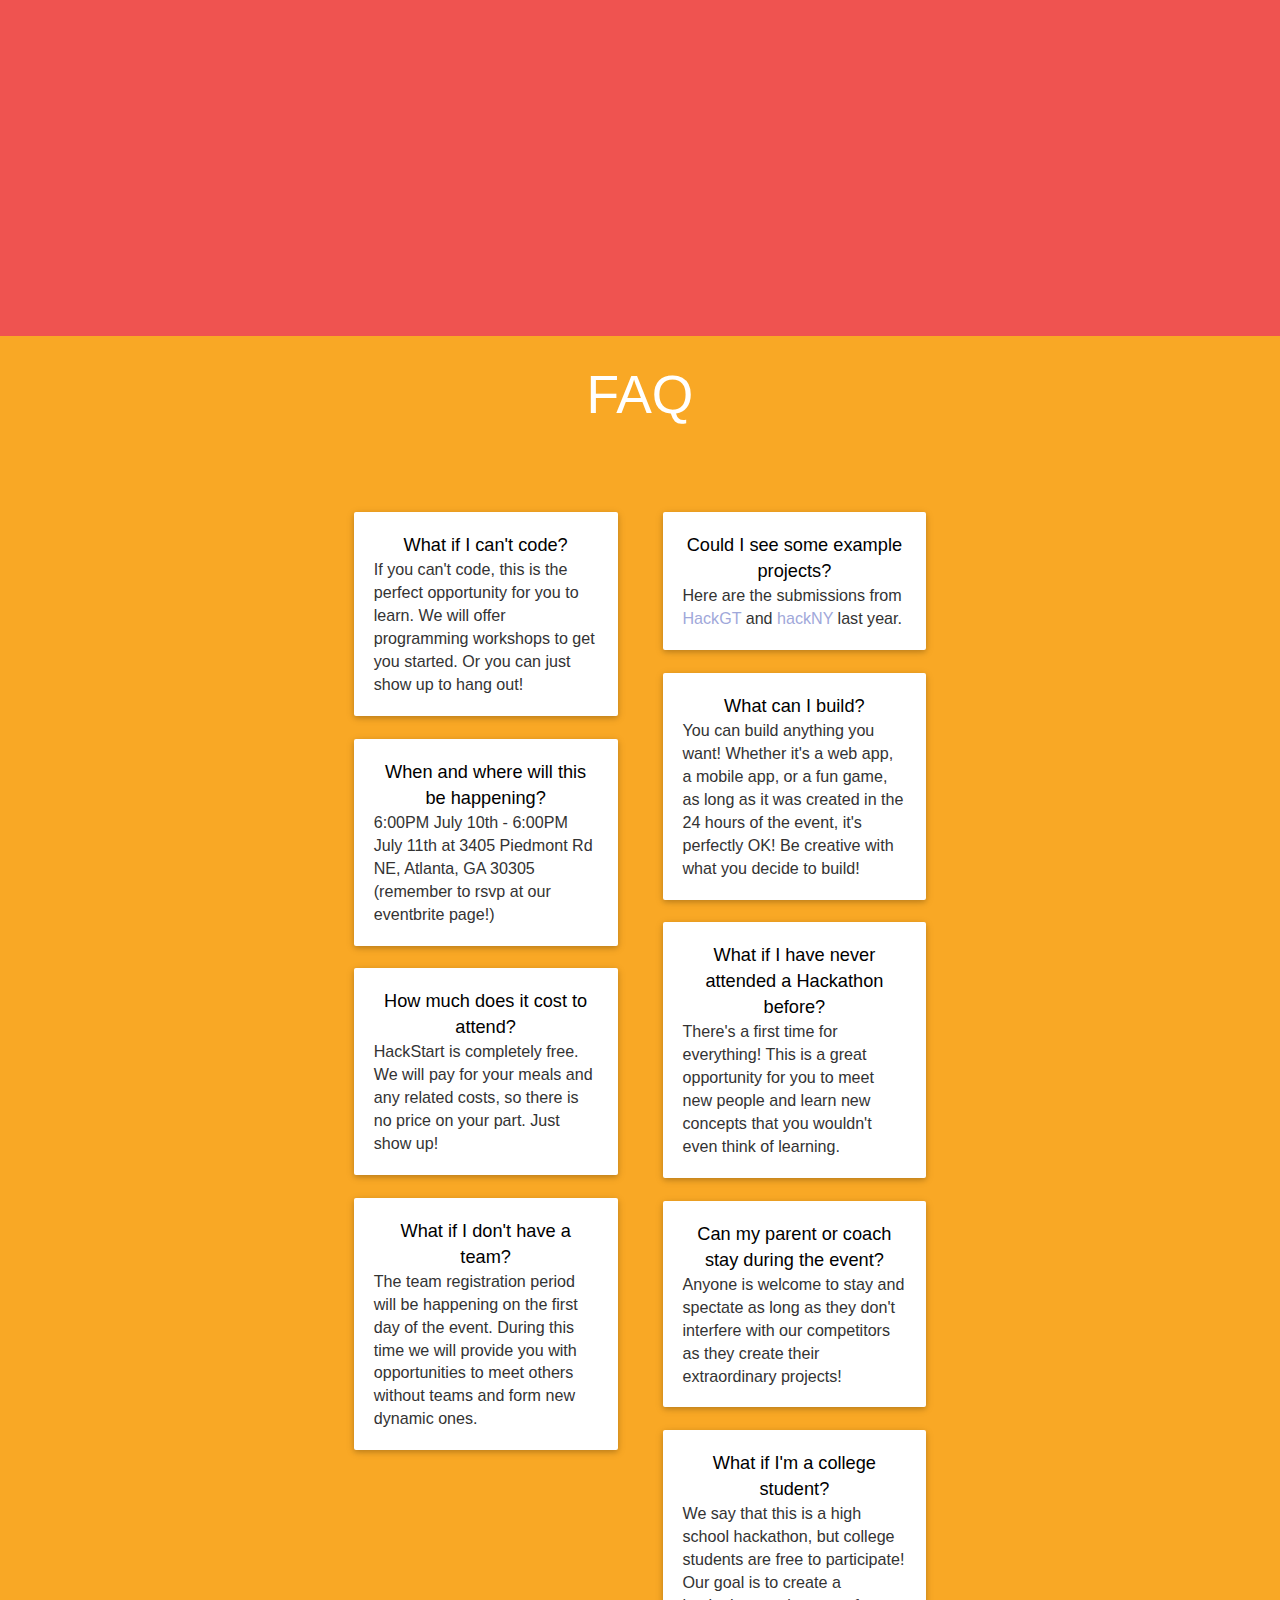
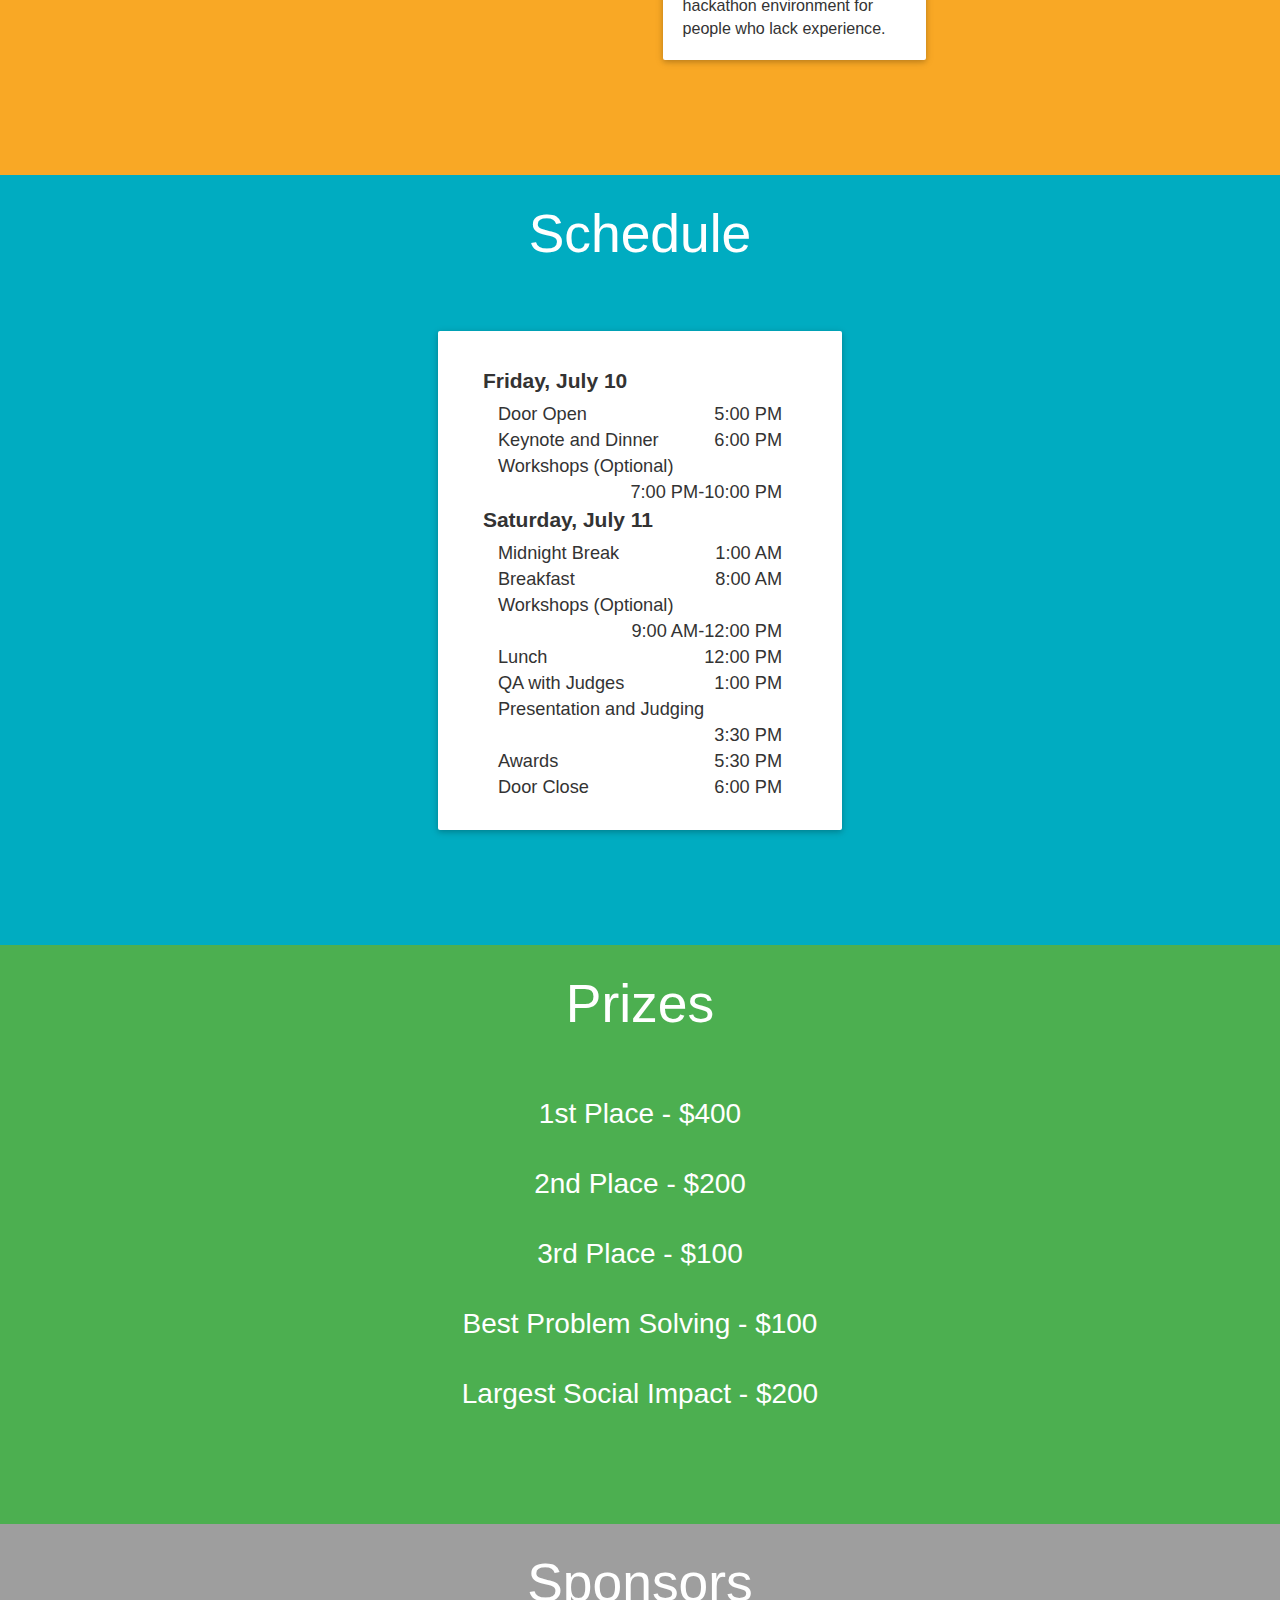
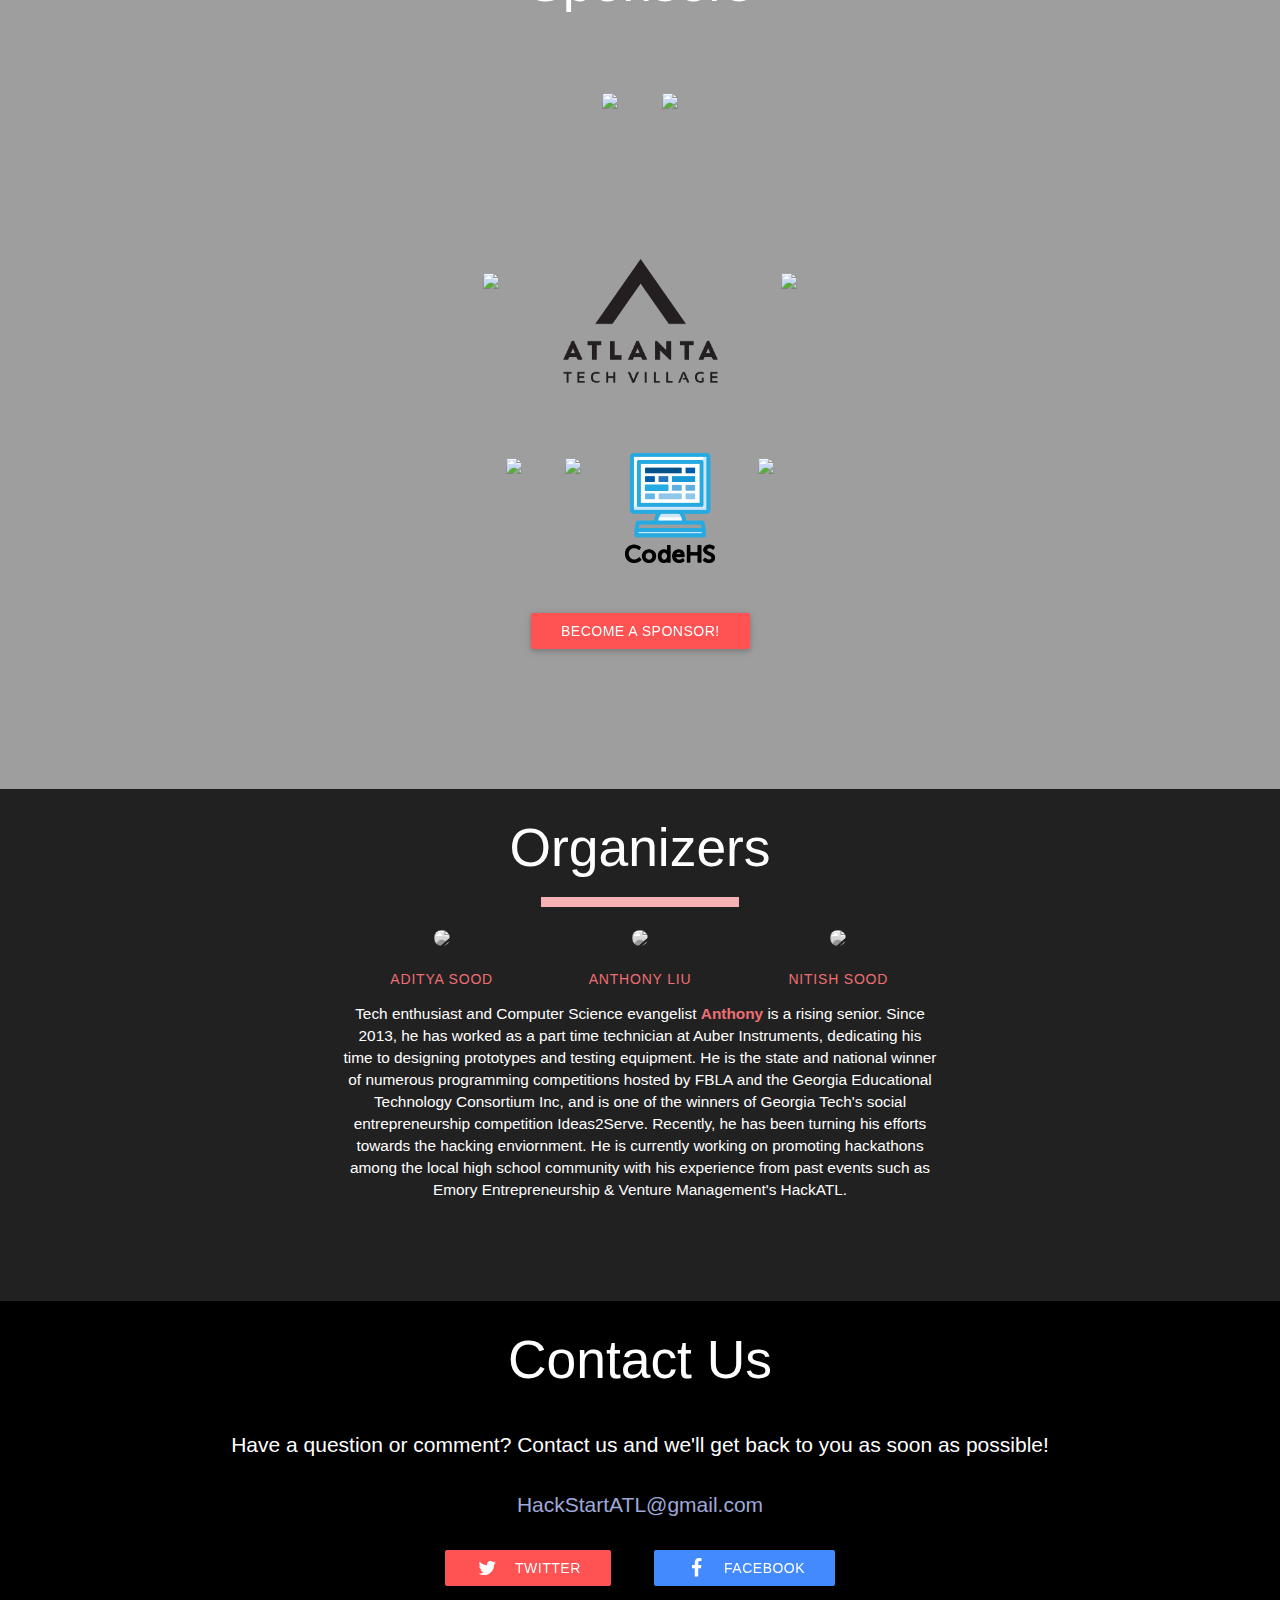
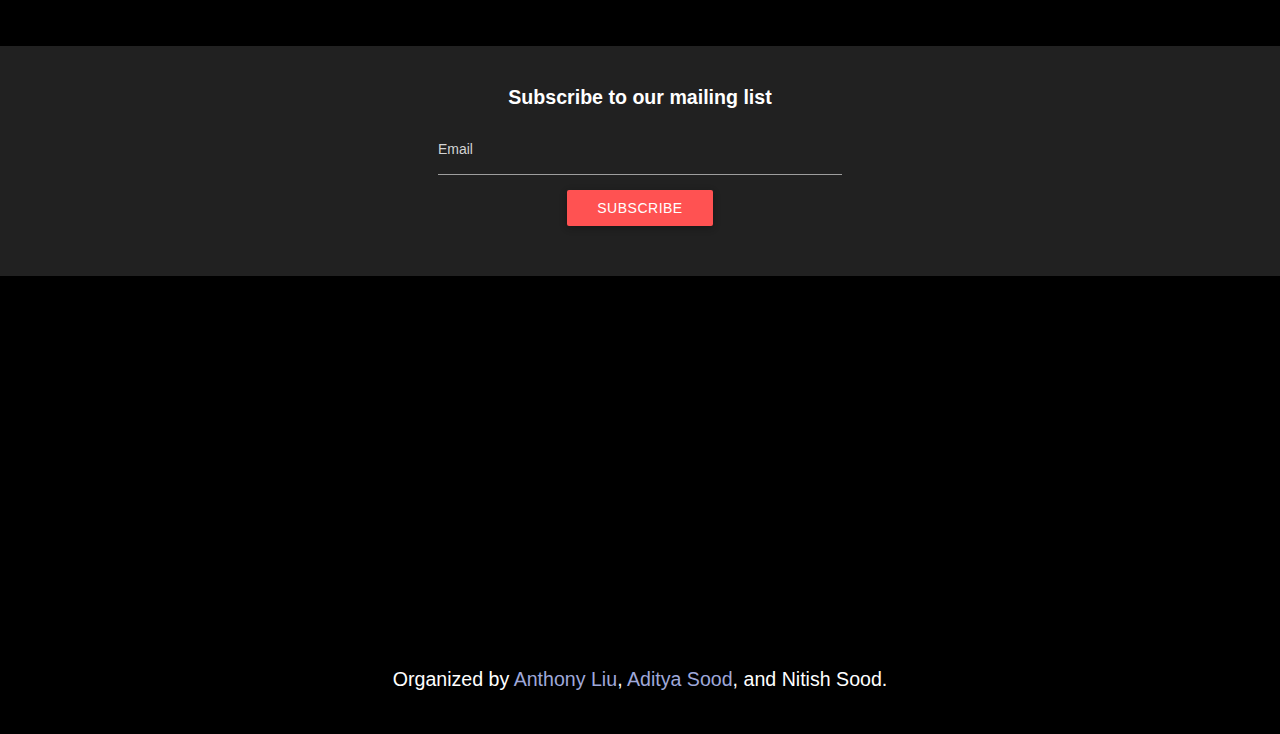
==== commit e3163180: "alksdalsdj" ====
--- a/index.html
+++ b/index.html
@@ -34,6 +34,7 @@
 					<p class="white-text text-darken-2">6:00pm July 10 to 6:00pm July 11 2015</p>
 					<p class="white-text text-darken-2 headline">Compete against other high schoolers to win cash prizes</p>	
 					<a style="margin-top: 30px;" class="waves-effect waves-light btn red accent-2" href="https://www.eventbrite.com/e/hackstart-summer-2015-teen-hackathon-tickets-17419852247?ref=elink" target="_blank"><div class="white-text">Register Now!</div></a>
+                    <a style="margin-top: 30px;" class="waves-effect waves-light btn red accent-2" href="https://www.eventbrite.com/e/hackstart-summer-2015-teen-hackathon-tickets-17419852247?ref=elink" target="_blank"><div class="white-text">Mentor/Volunteer!</div></a>
 				</div>
 			</div>
 			<video autoplay="autoplay" loop="loop" autobuffer="autobuffer" muted="muted" poster="vid/Saint_Barthelemy.png" id="bgvid">
@@ -172,7 +173,7 @@
 					<div class="center schedule-container">
 						<div class="card schedule">
 							<div class="schedule-day">
-								<p>Friday, June 10</p>
+								<p>Friday, July 10</p>
 							</div>
 							<div class="schedule-content">
 								<div class="event">
@@ -189,7 +190,7 @@
 								</div>
 							</div>
 							<div class="schedule-day">
-								<p>Saturday, June 11</p>
+								<p>Saturday, July 11</p>
 							</div>
 							<div class="schedule-content">
 								<div class="event">
@@ -256,7 +257,7 @@
 				<div style="margin:0px auto; display:block">
 					<a href="http://atdc.org/"><img src="img/sponsor/atdc.png" class="size-200"/></a>
 					<a href="http://atlantatechvillage.com/"><img src="img/sponsor/techvillage.png" class="size-180"/></a>
-					<a href="http://www.cc.gatech.edu/"><img src="img/sponsor/gt.png" class="size-110"/></a>
+					<a href="http://www.cc.gatech.edu/"><img src="img/sponsor/gt.png" class="size-100"/></a>
 				</div>
 				<a href="http://www.alchemyapi.com/"><img src="img/sponsor/alchemyapi.png" class="size-110"/></a>
 				<a href="https://www.discoverpraxis.com/"><img src="img/sponsor/praxis.png" class="size-180"/></a>
--- a/styles/style.css
+++ b/styles/style.css
@@ -383,6 +383,11 @@
 	text-decoration: none;
 }
 
+
+.size-110 {
+	height:110px;
+}
+
 .size-110 {
 	height:110px;
 }
--- a/styles/mobile.css
+++ b/styles/mobile.css
@@ -87,6 +87,10 @@
 	display: none;
 }
 
+.size-110 {
+	height:50px;
+}
+
 
 .size-110 {
 	height:80px;
--- a/styles/mobile.css
+++ b/styles/mobile.css
@@ -87,6 +87,10 @@
 	display: none;
 }
 
+.size-110 {
+	height:50px;
+}
+
 
 .size-110 {
 	height:80px;
--- a/styles/mobile.css
+++ b/styles/mobile.css
@@ -87,6 +87,10 @@
 	display: none;
 }
 
+.size-110 {
+	height:50px;
+}
+
 
 .size-110 {
 	height:80px;
--- a/styles/mobile.css
+++ b/styles/mobile.css
@@ -87,6 +87,10 @@
 	display: none;
 }
 
+.size-110 {
+	height:50px;
+}
+
 
 .size-110 {
 	height:80px;
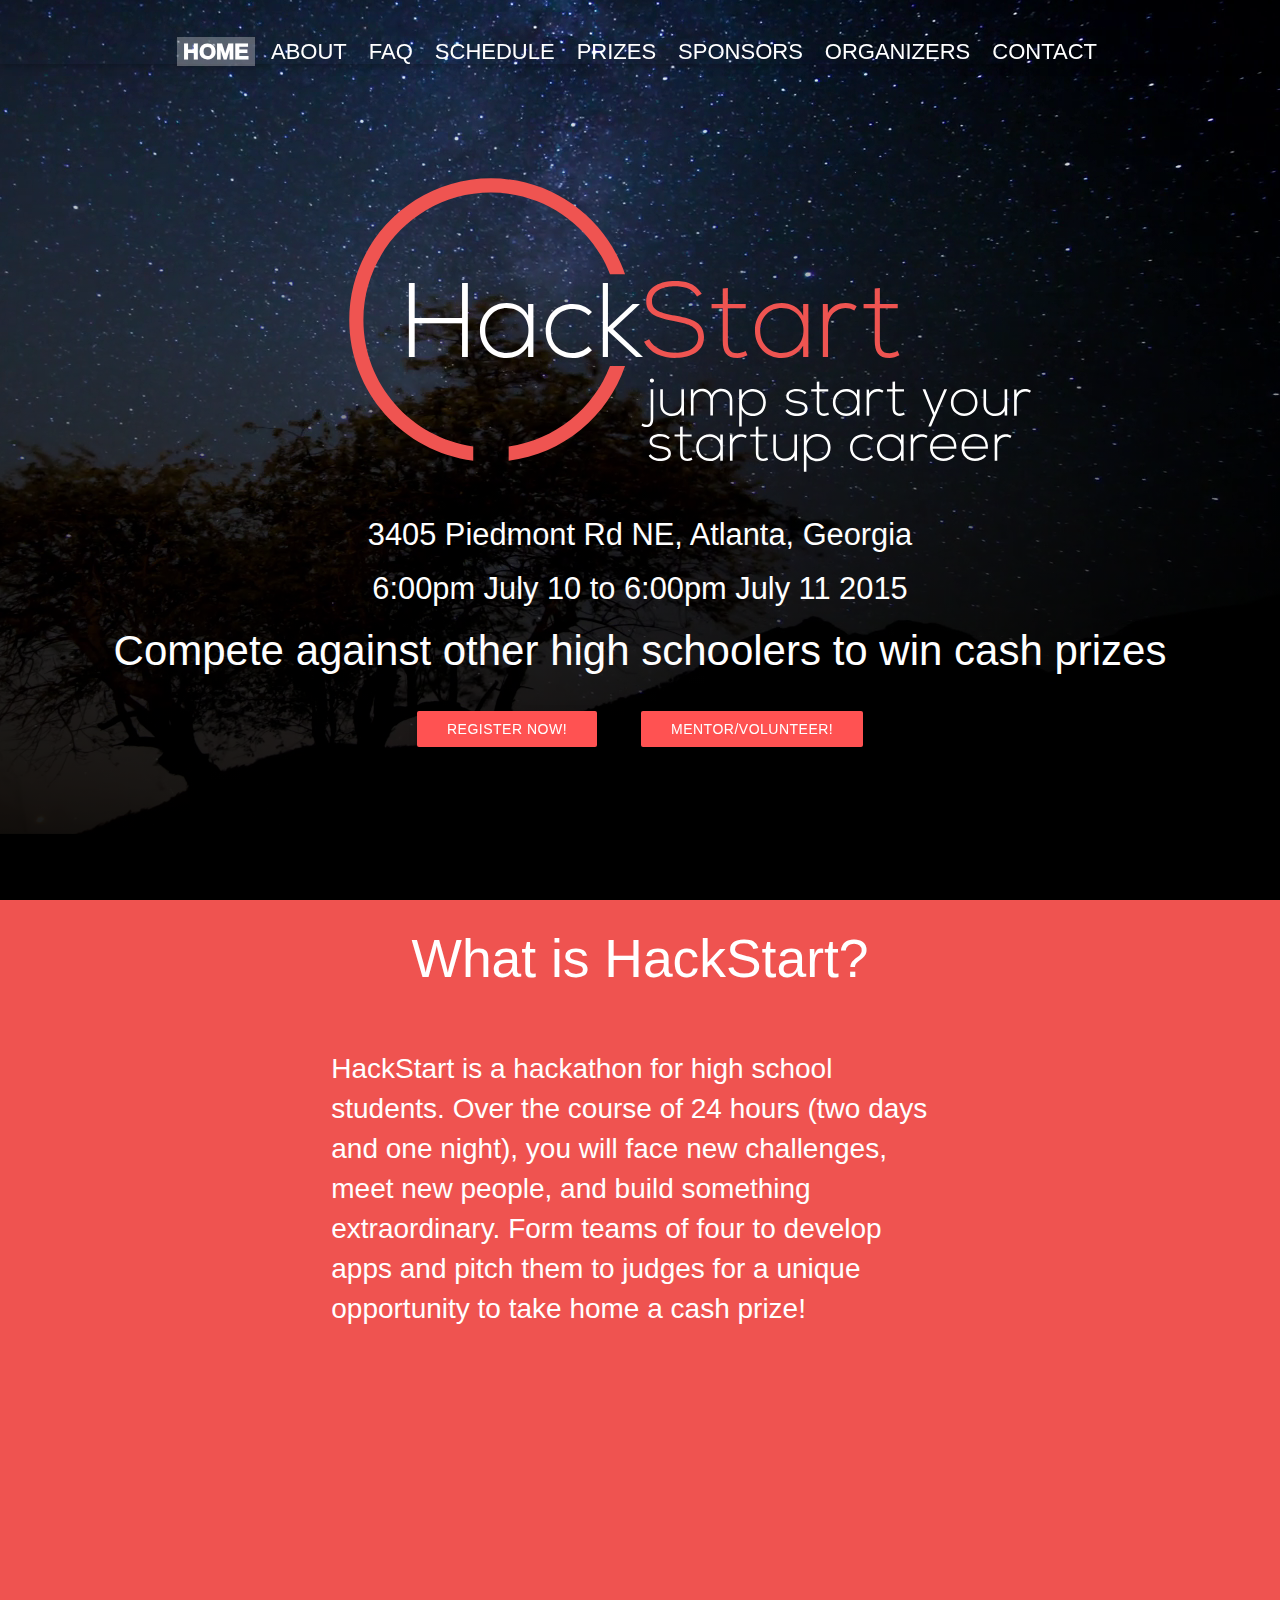
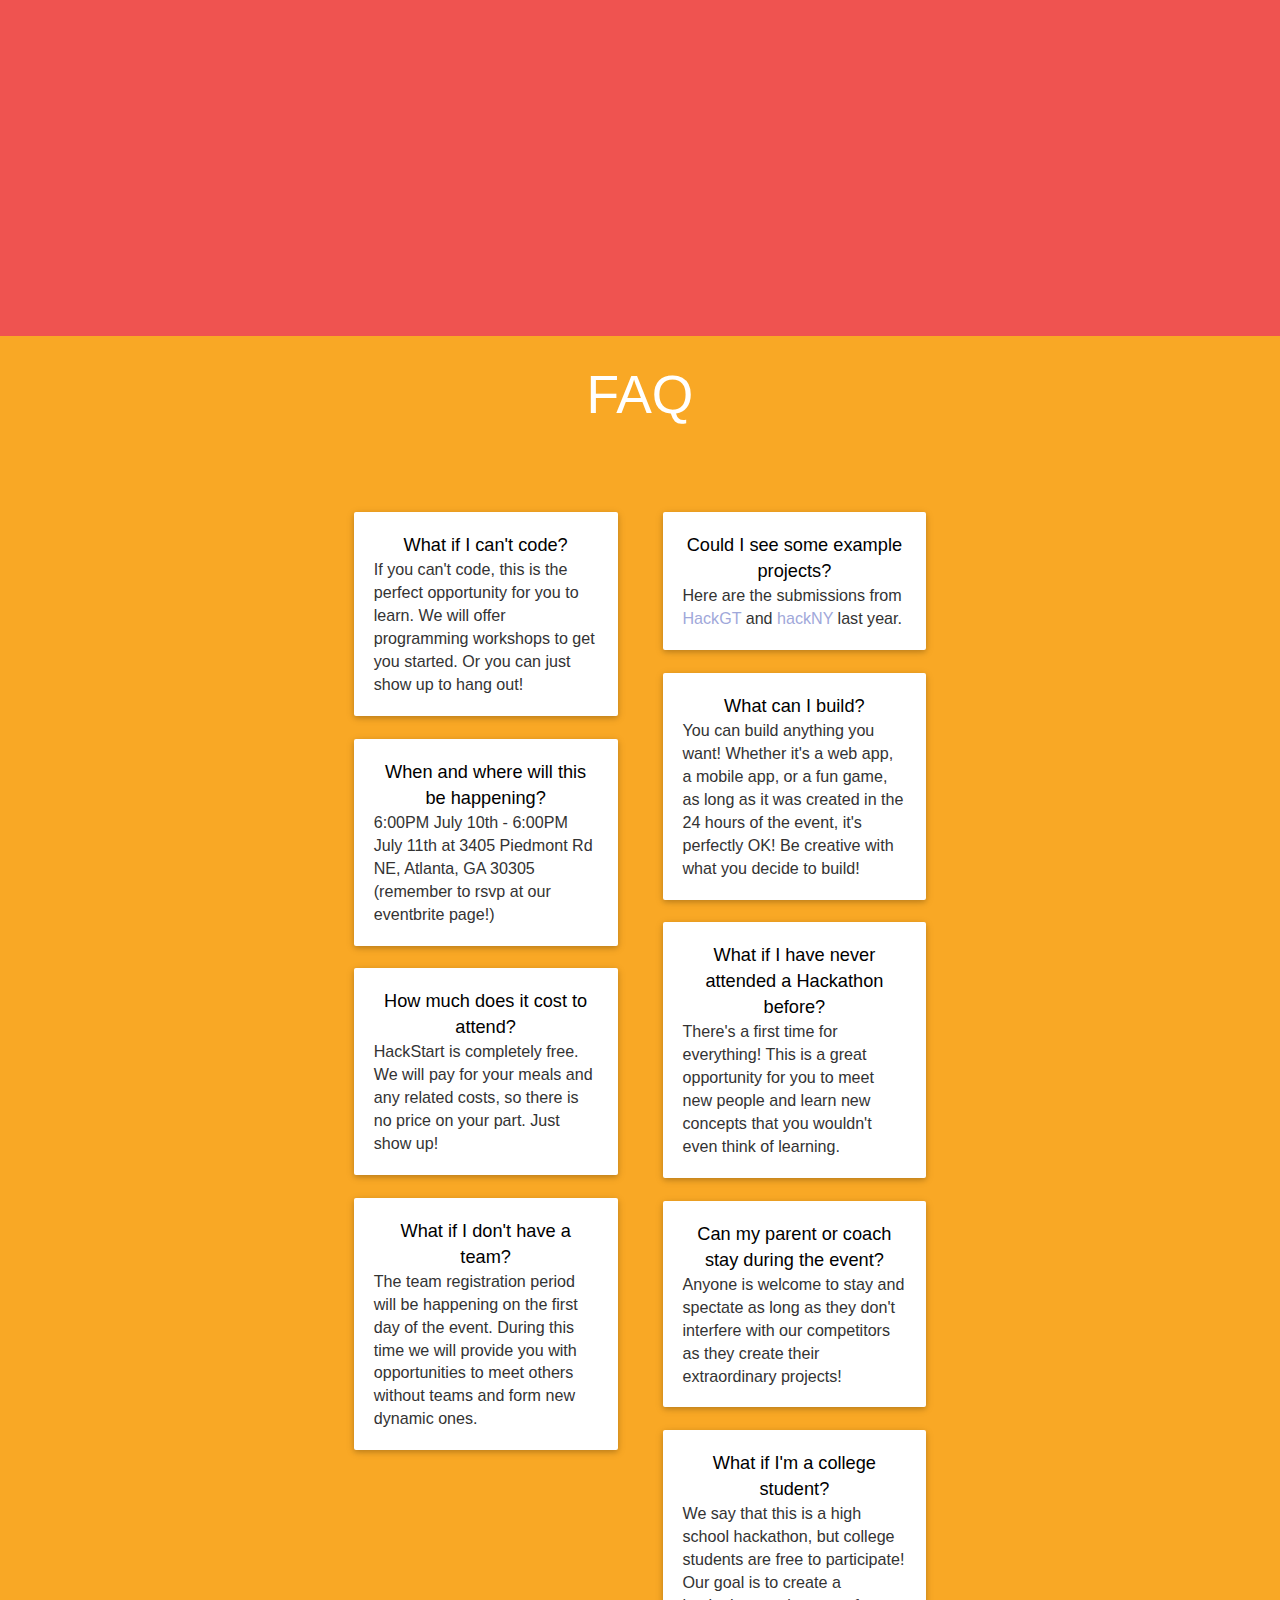
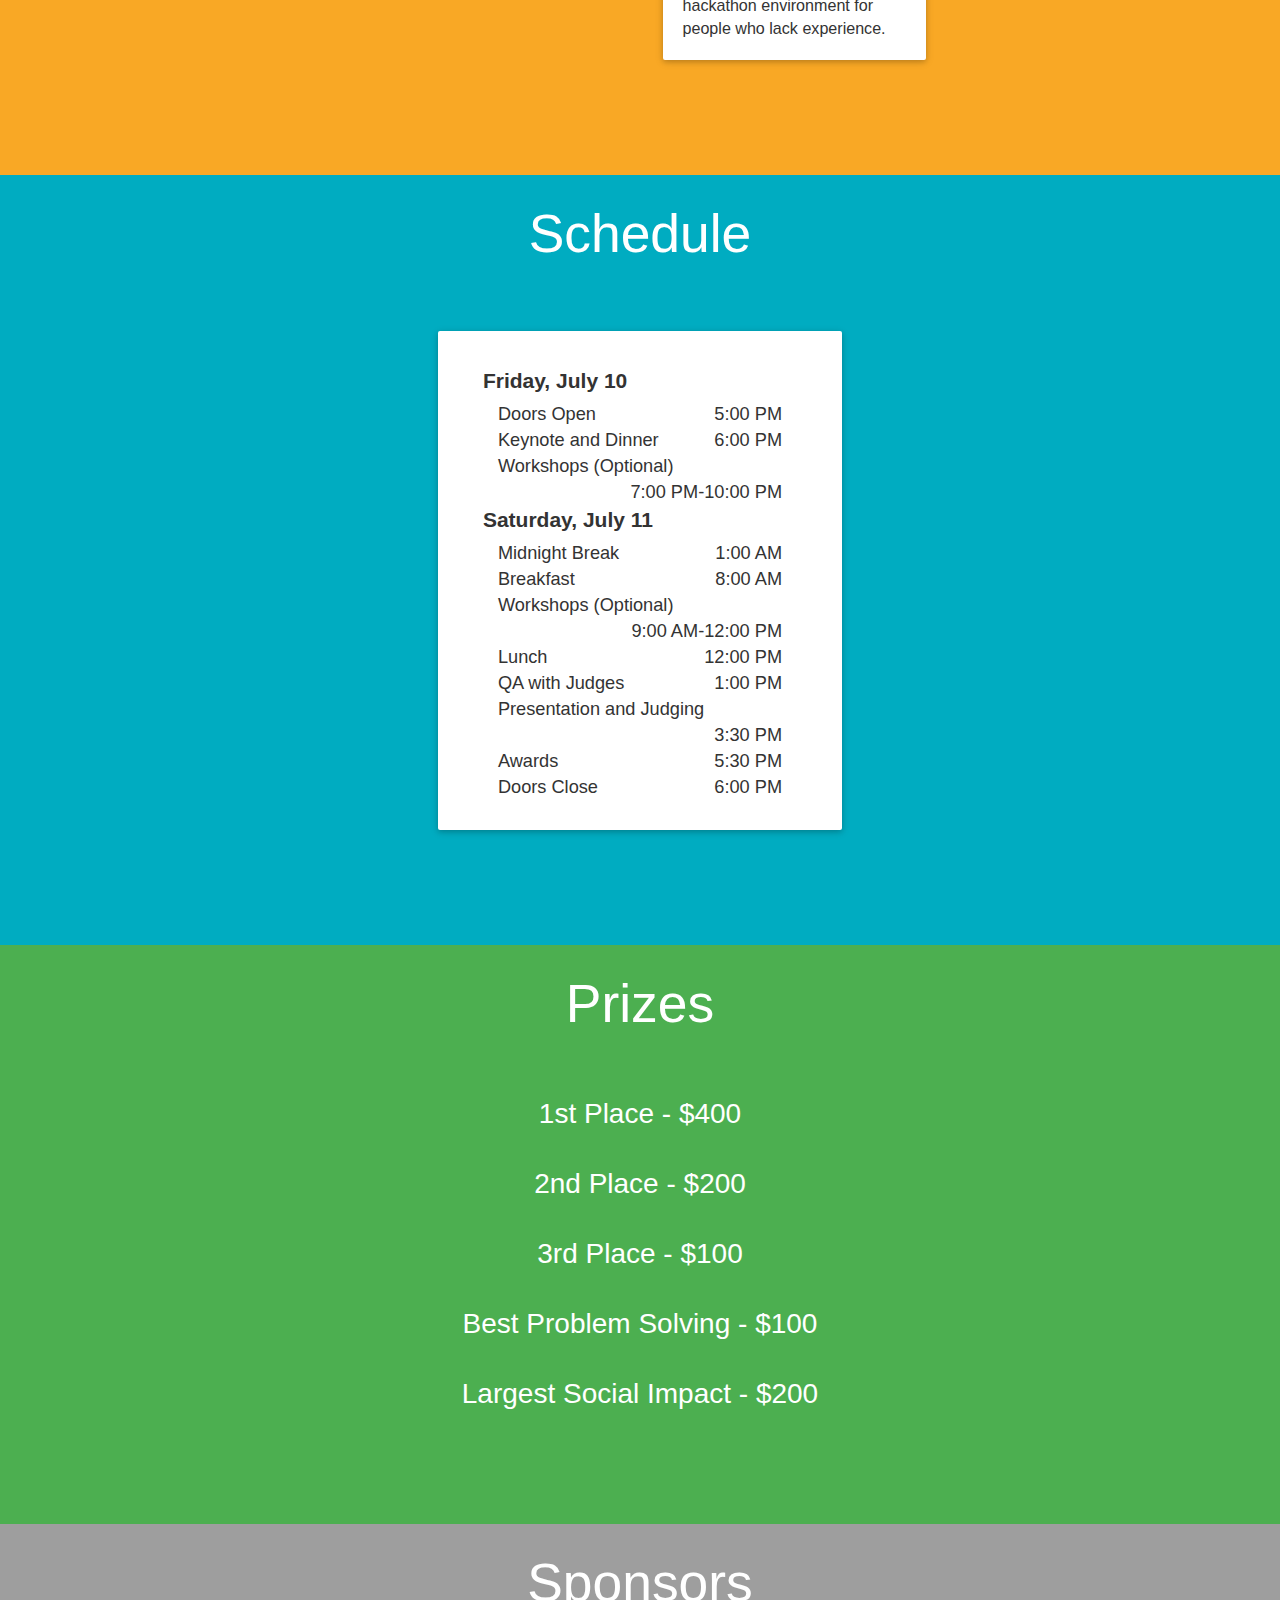
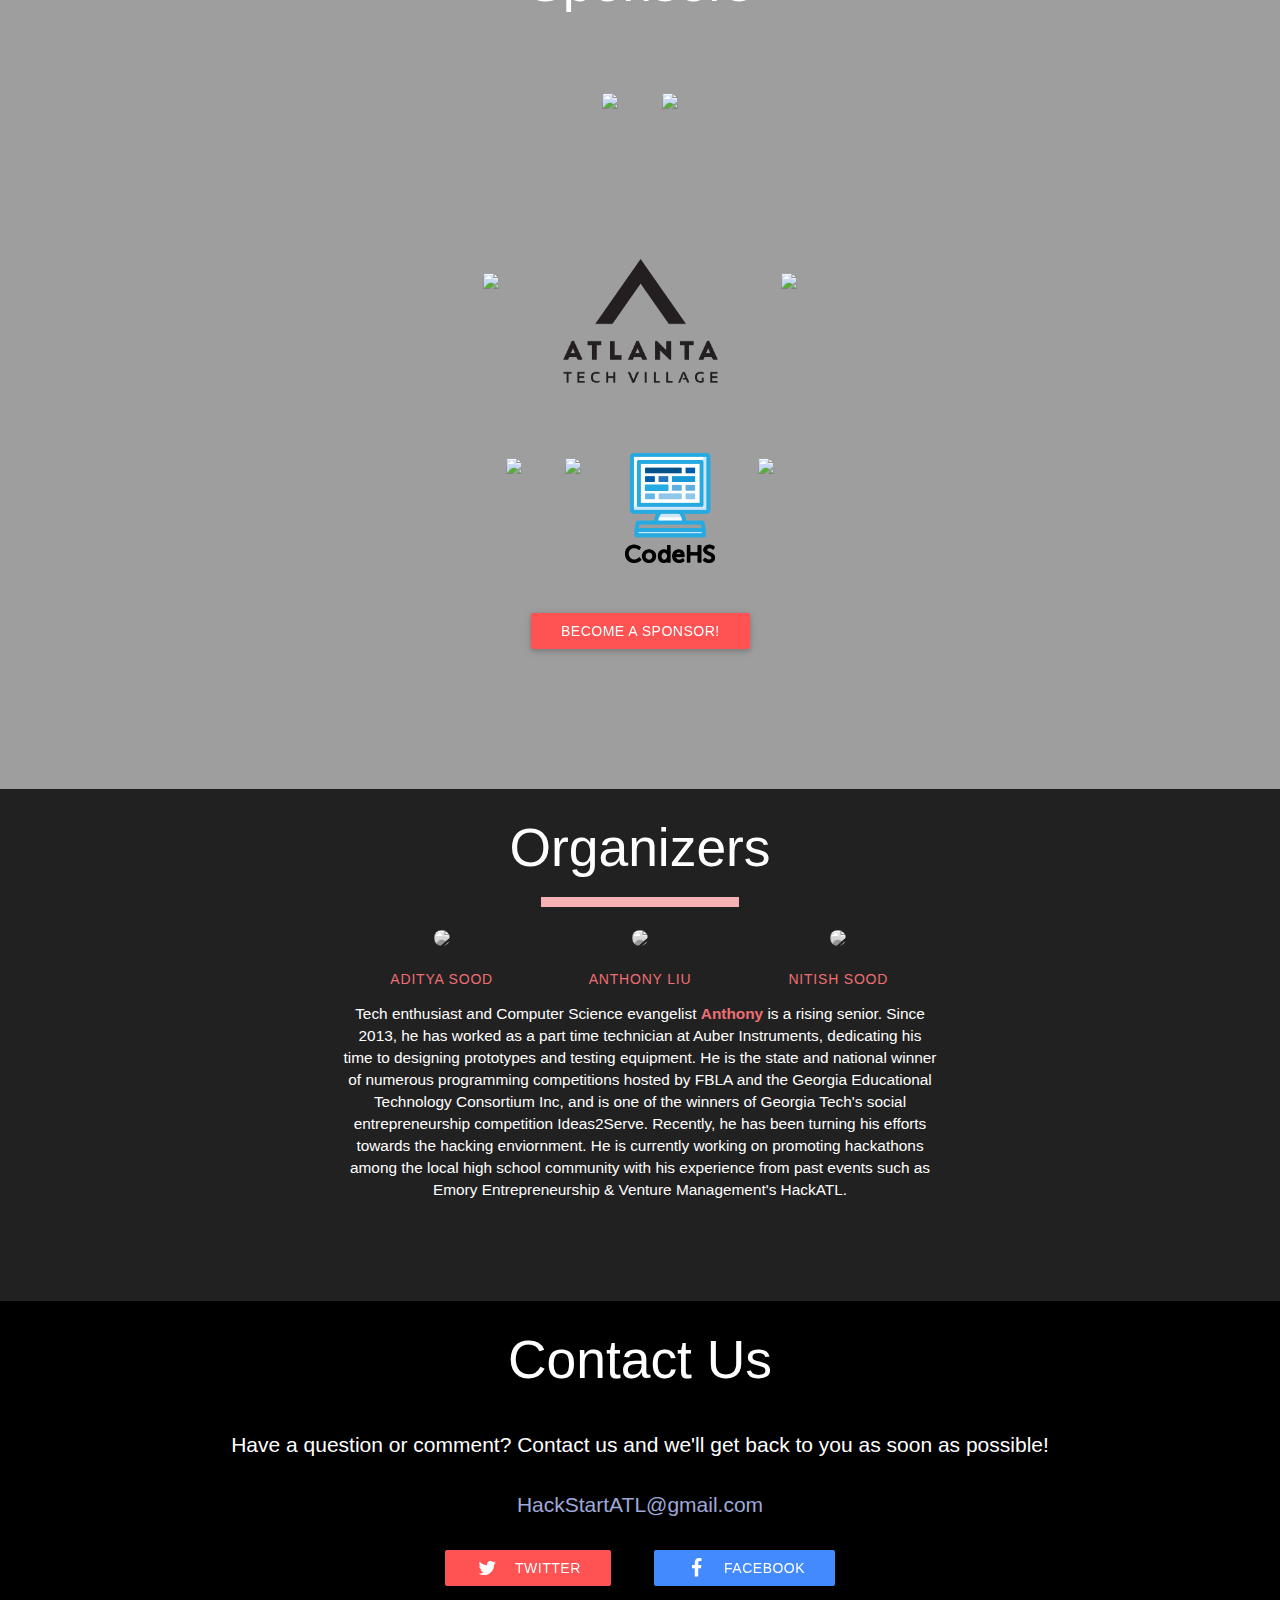
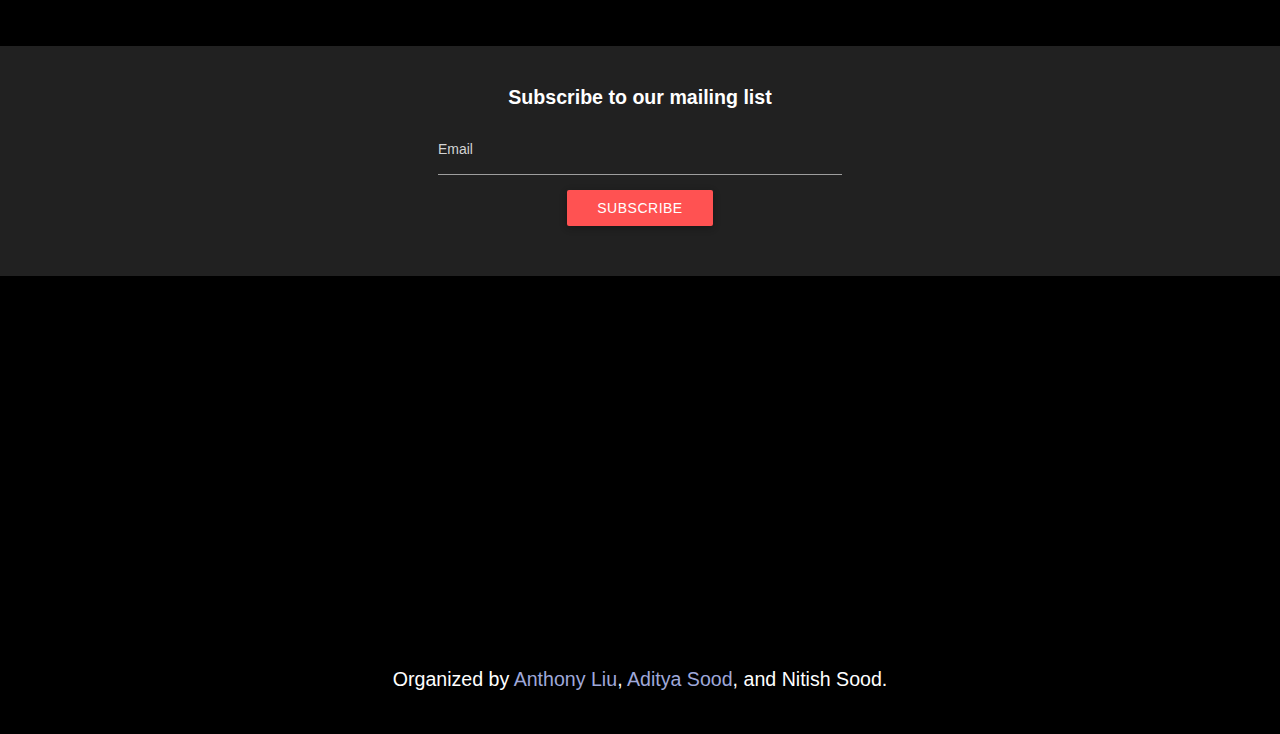
==== commit bc1f7461: "nojn" ====
--- a/index.html
+++ b/index.html
@@ -177,7 +177,7 @@
 							</div>
 							<div class="schedule-content">
 								<div class="event">
-									<p>Door Open</p>
+									<p>Doors Open</p>
 									<p>5:00 PM</p>
 								</div>
 								<div class="event">
@@ -222,7 +222,7 @@
 									<p>5:30 PM</p>
 								</div>
 								<div class="event">
-									<p>Door Close</p>
+									<p>Doors Close</p>
 									<p>6:00 PM</p>
 								</div>
 							</div>
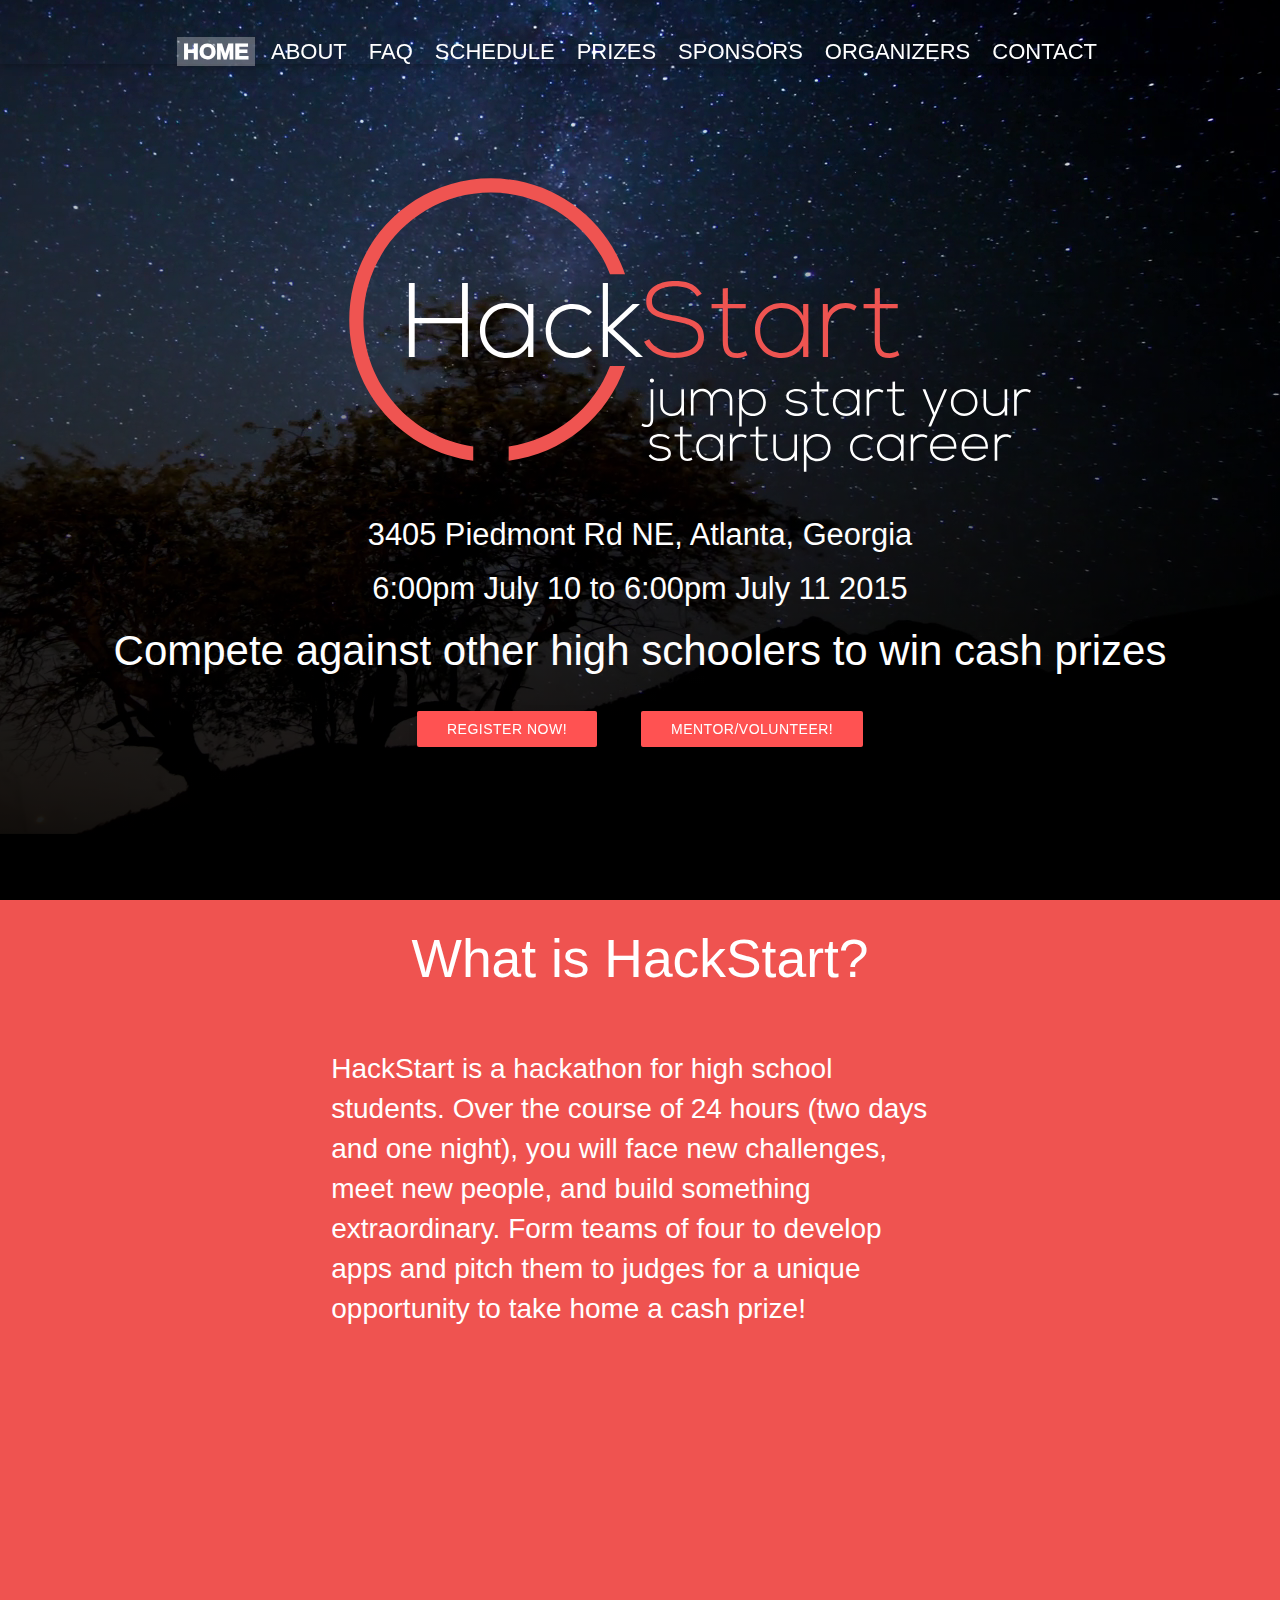
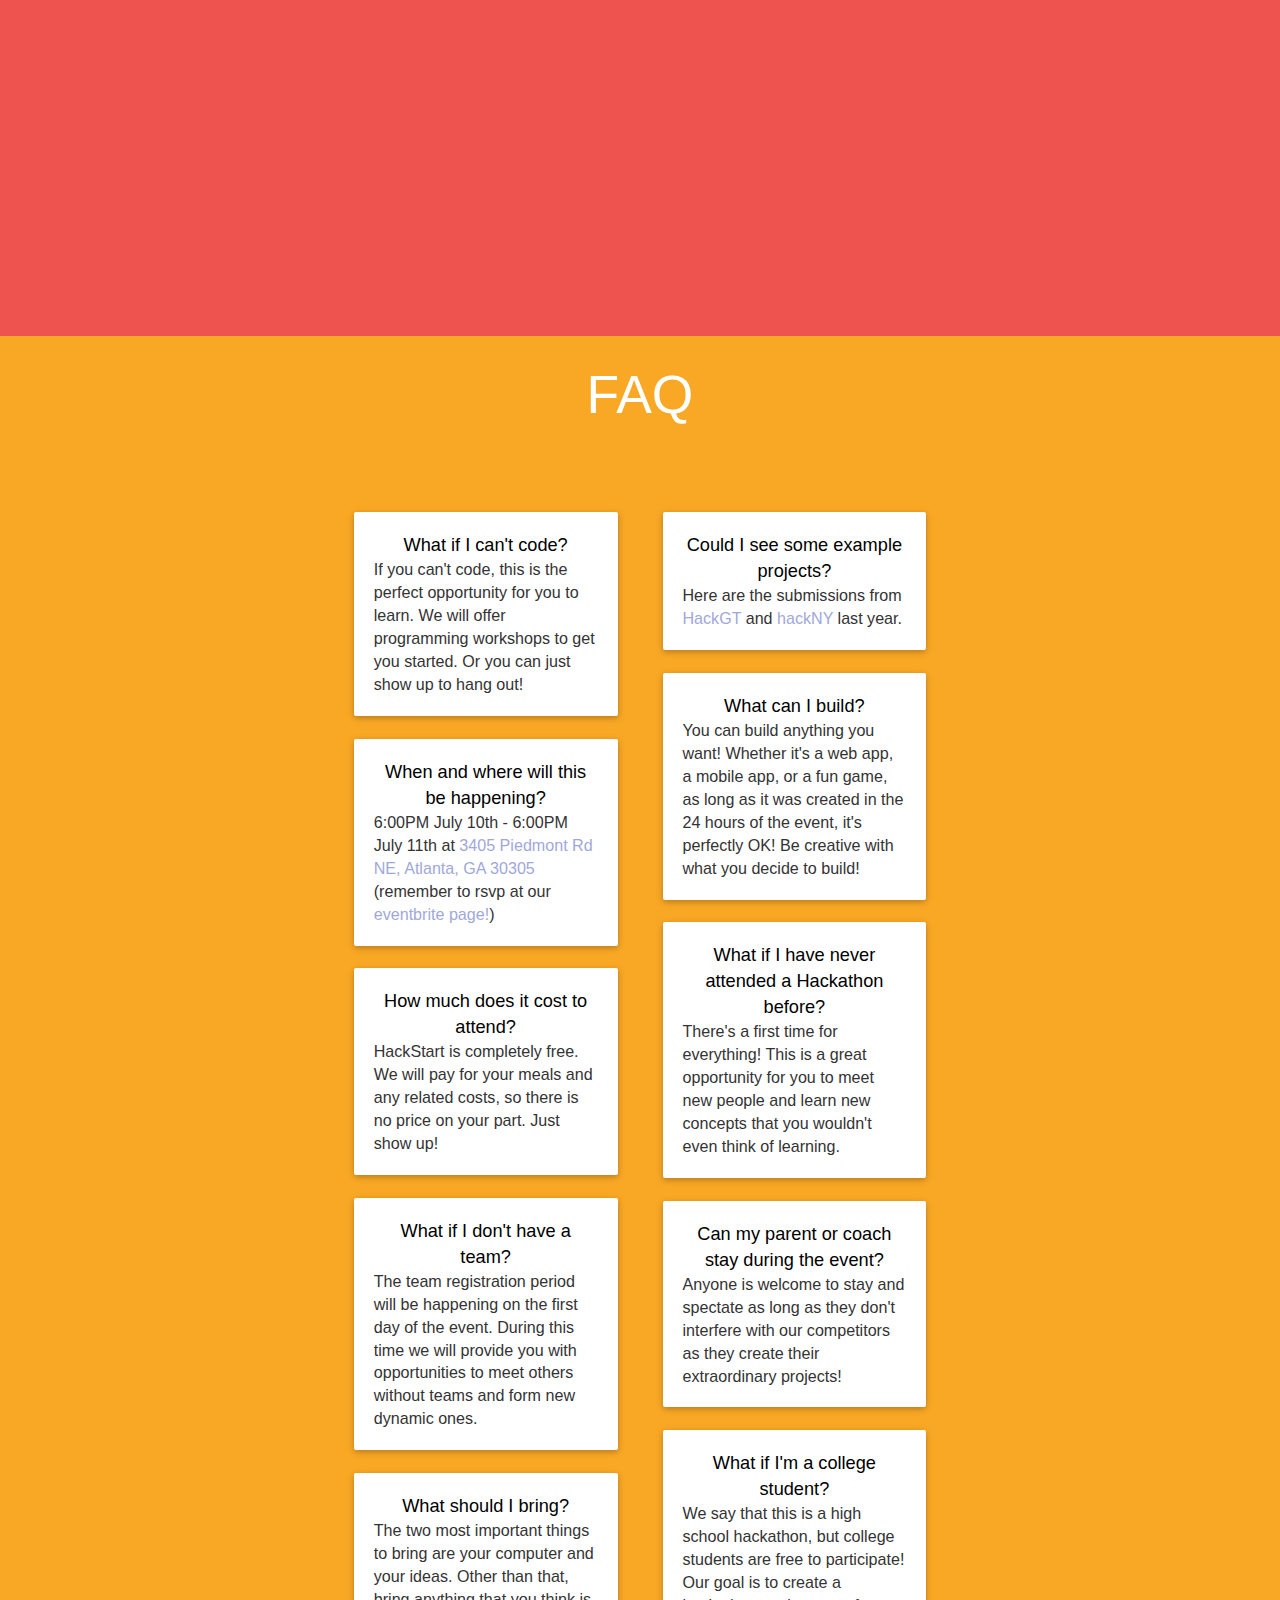
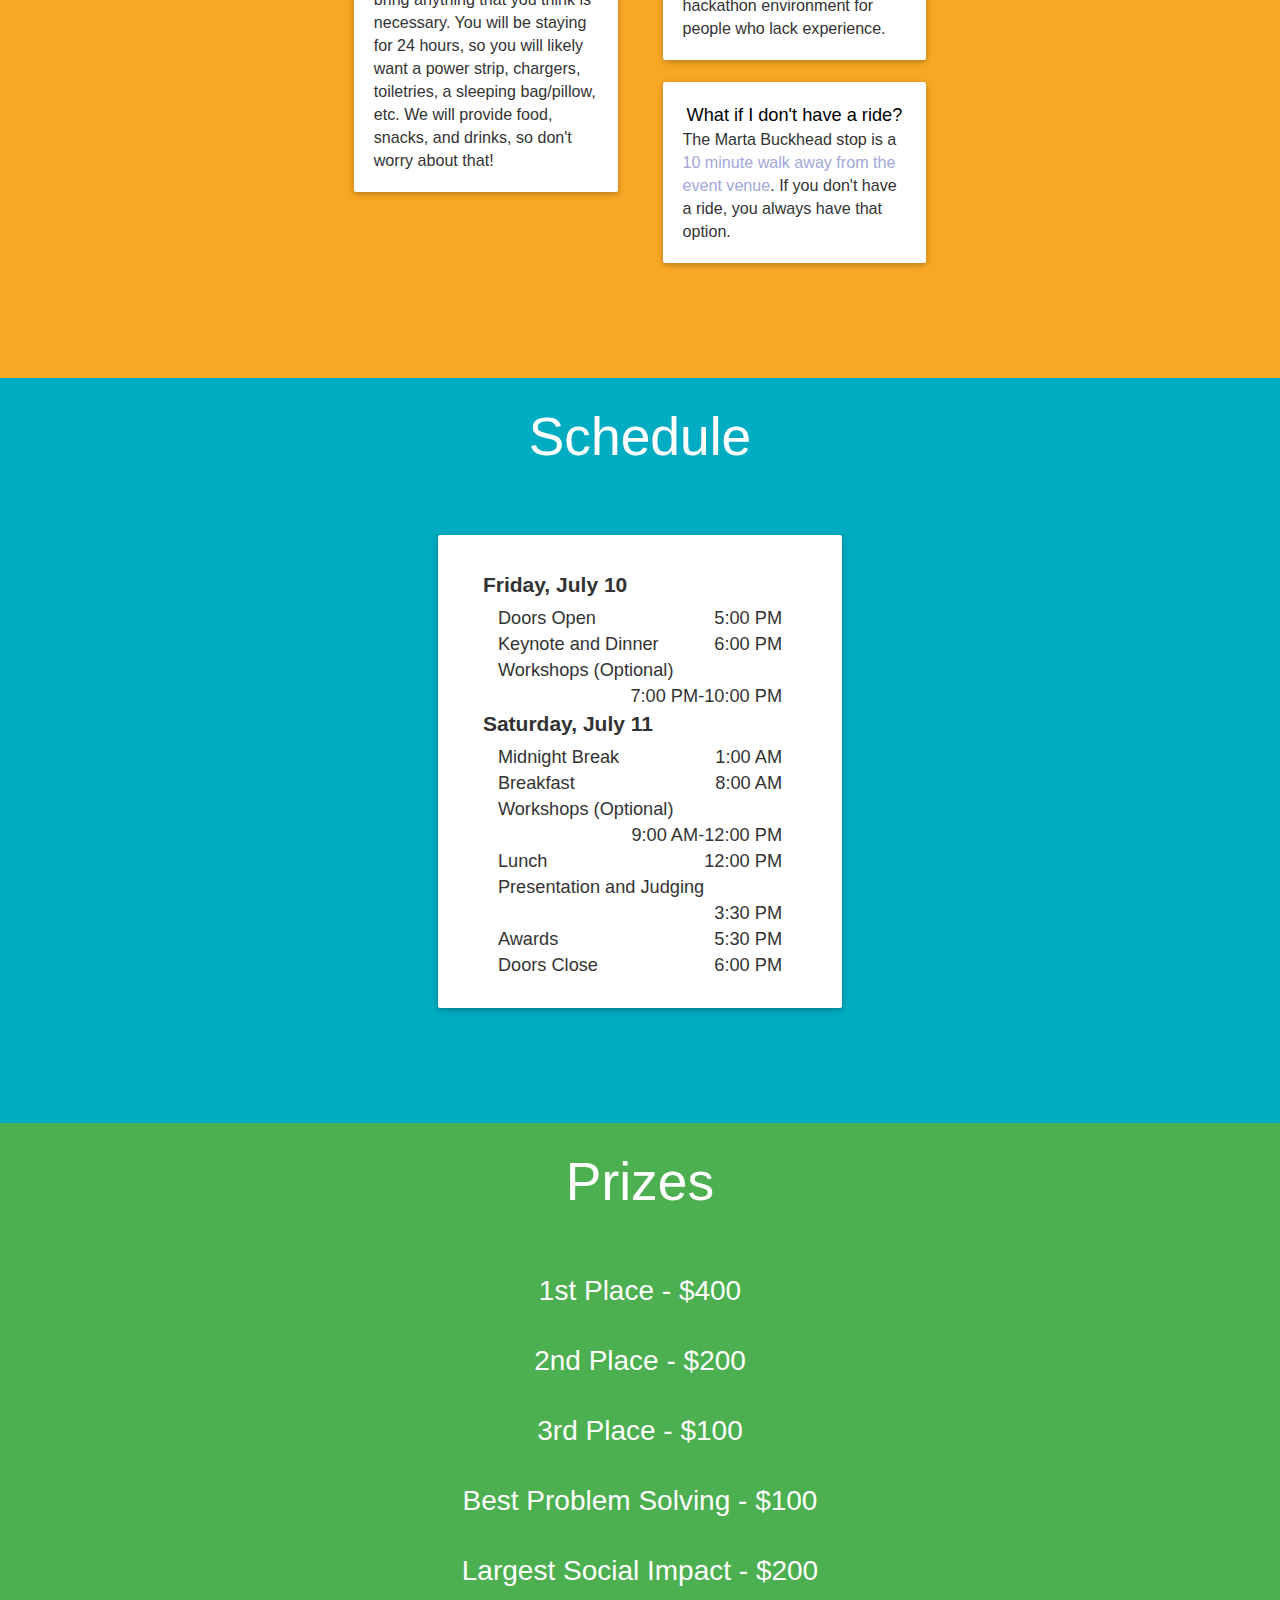
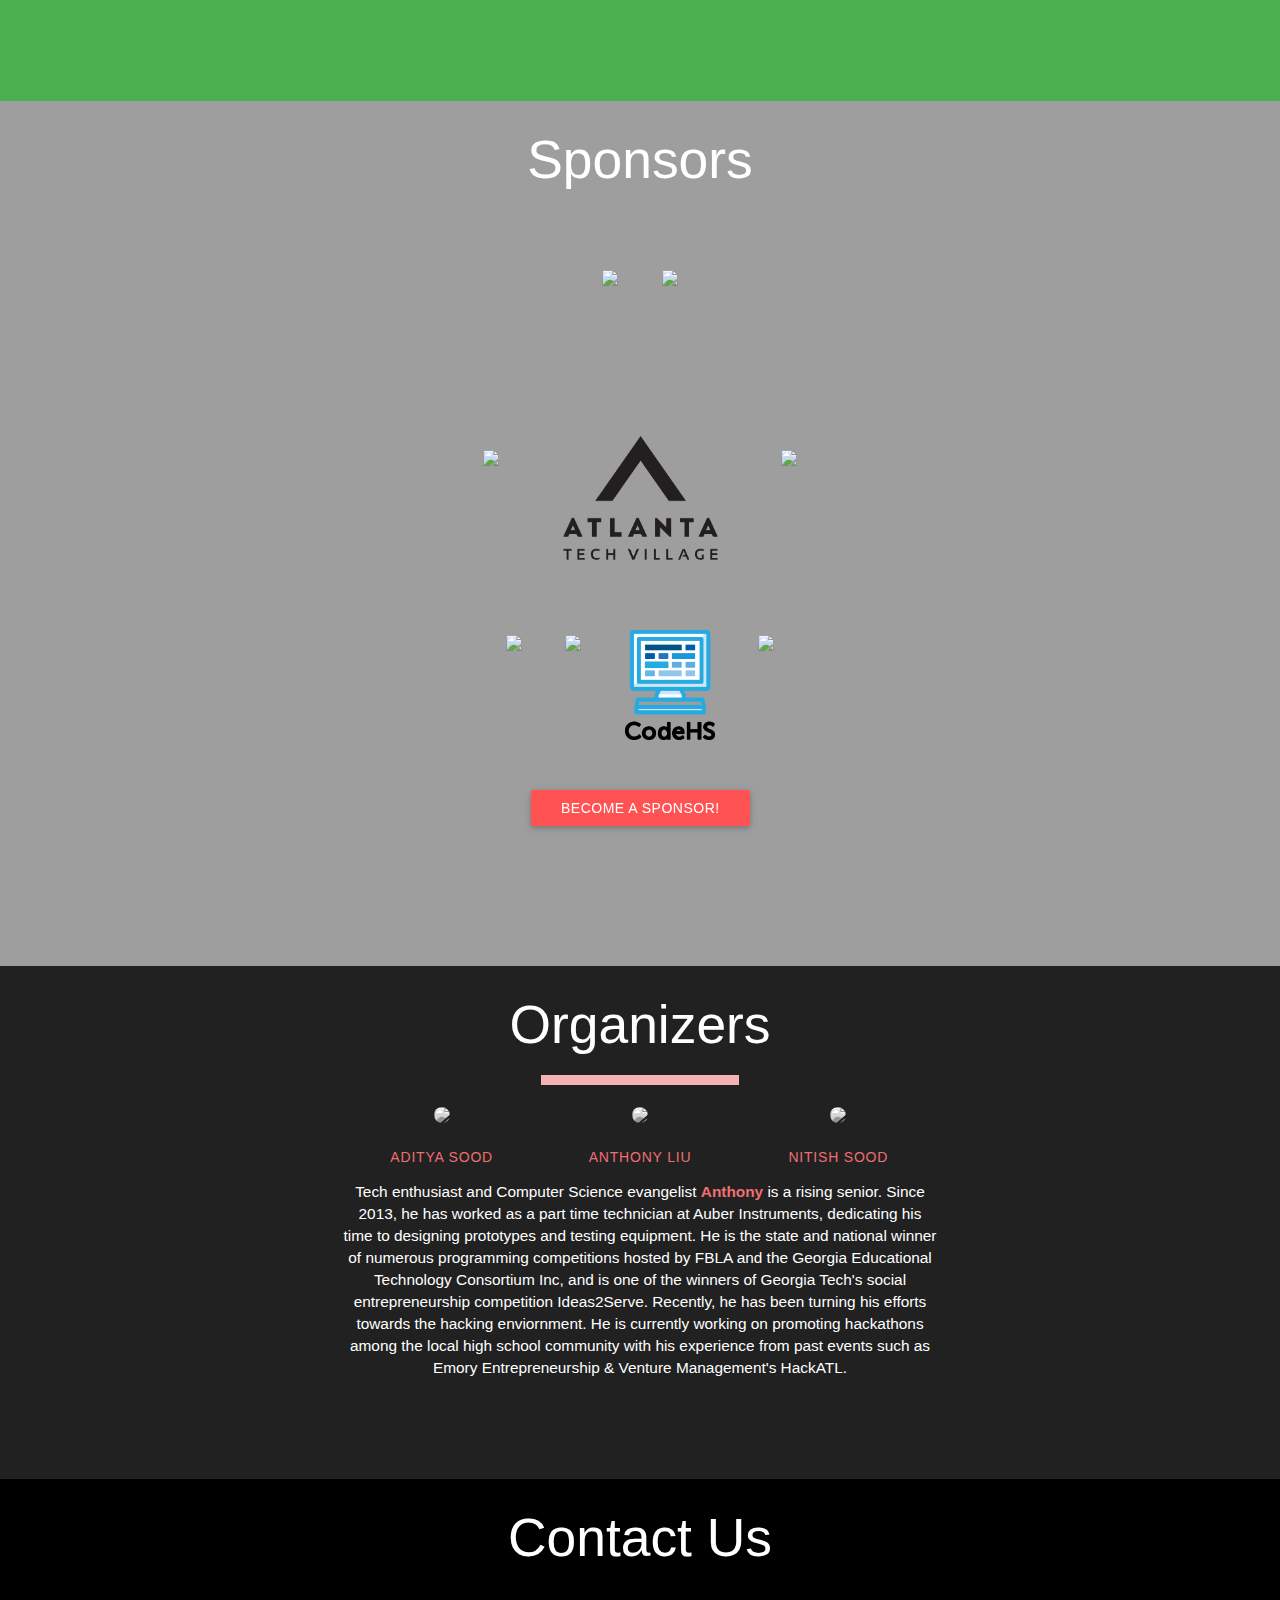
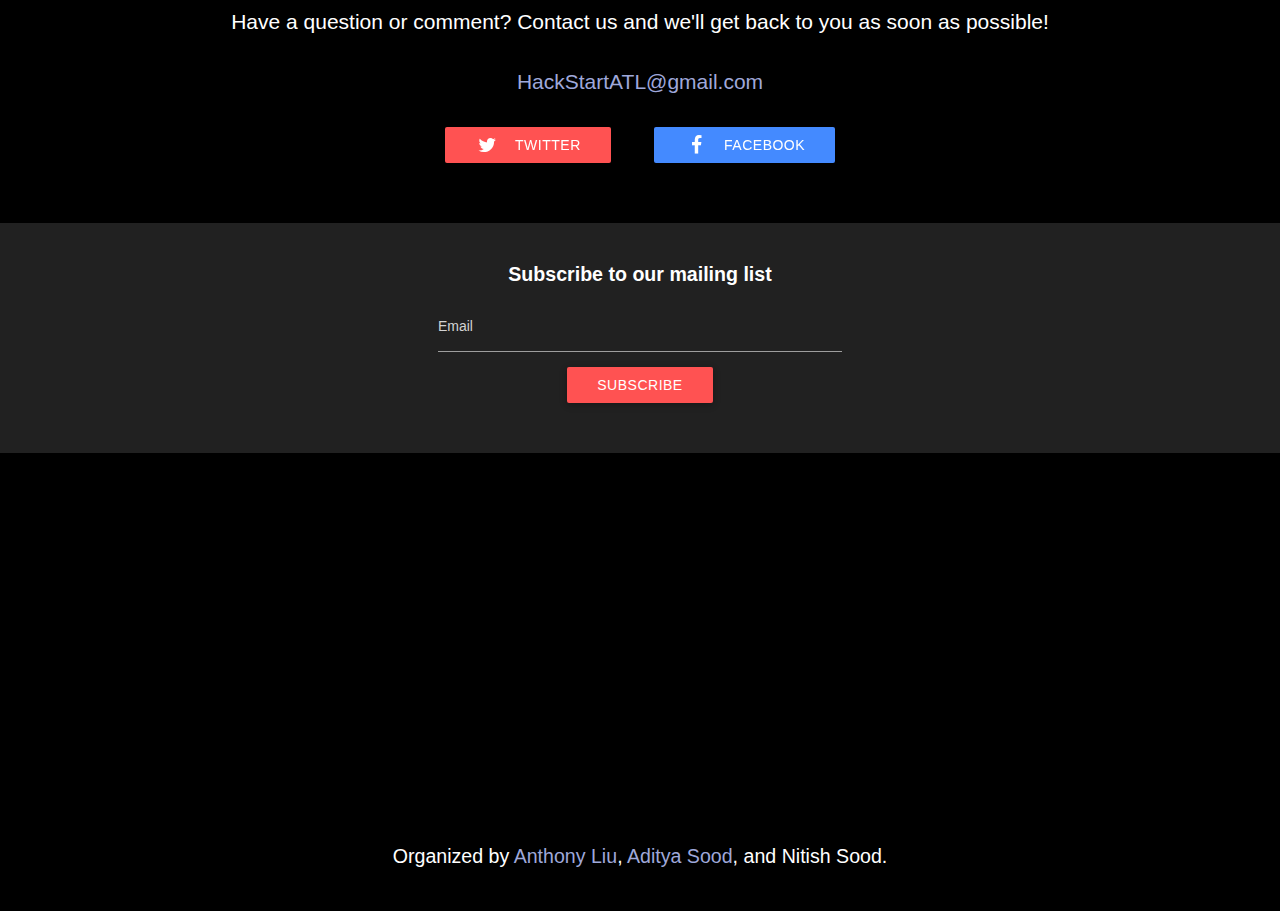
==== commit 55c0a744: "asd" ====
--- a/index.html
+++ b/index.html
@@ -89,7 +89,7 @@
 											<div class="card">
 												<div class="card-content">
 													<span class="title black-text">When and where will this be happening?</span>
-													<p>6:00PM July 10th - 6:00PM July 11th at 3405 Piedmont Rd NE, Atlanta, GA 30305 (remember to rsvp at our eventbrite page!)</p>
+													<p>6:00PM July 10th - 6:00PM July 11th at <a href="https://www.google.com/maps/place/3405+Piedmont+Rd+NE,+Atlanta,+GA+30305/@33.8481499,-84.372701,17z/data=!3m1!4b1!4m2!3m1!1s0x88f50f5f9fbe26a9:0xc6533d08e885009a!6m1!1e1">3405 Piedmont Rd NE, Atlanta, GA 30305</a> (remember to rsvp at our <a href="https://www.eventbrite.com/e/hackstart-summer-2015-teen-hackathon-tickets-17419852247?aff=erelexpcat">eventbrite page!</a>)</p>
 												</div>
 											</div>
 										</div>
@@ -109,6 +109,14 @@
 												</div>
 											</div>
 										</div>
+										<div class="col s12 m12 l12">
+											<div class="card">
+												<div class="card-content">
+													<span class="title black-text">What should I bring?</span>
+													<p>The two most important things to bring are your computer and your ideas. Other than that, bring anything that you think is necessary. You will be staying for 24 hours, so you will likely want a power strip, chargers, toiletries, a sleeping bag/pillow, etc. We will provide food, snacks, and drinks, so don't worry about that!</p>
+												</div>
+											</div>
+										</div>
 									</div>
 								</div>
 								<div class="col s12 m6 l6">
@@ -150,6 +158,14 @@
 												<div class="card-content">
 													<span class="title black-text">What if I'm a college student?</span>
 													<p>We say that this is a high school hackathon, but college students are free to participate! Our goal is to create a hackathon environment for people who lack experience.</p>
+												</div>
+											</div>
+										</div>
+										<div class="col s12 m12 l12">
+											<div class="card">
+												<div class="card-content">
+													<span class="title black-text">What if I don't have a ride?</span>
+													<p>The Marta Buckhead stop is a <a href="https://www.google.com/maps/dir/BitPay+Headquarters,+Piedmont+Road+Northeast,+Atlanta,+GA/Marta+Buckhead,+3360+Peachtree+Road,+Atlanta,+GA+30326/@33.8469402,-84.3728189,17z/data=!3m1!4b1!4m14!4m13!1m5!1m1!1s0x88f50f5fbc53c84b:0x65ccc760bad4ac7e!2m2!1d-84.373222!2d33.848549!1m5!1m1!1s0x88f50f5885fbf8e1:0x6e70c9d36e2edfdc!2m2!1d-84.368872!2d33.849851!3e2">10 minute walk away from the event venue</a>. If you don't have a ride, you always have that option.</p>
 												</div>
 											</div>
 										</div>
@@ -208,10 +224,6 @@
 								<div class="event">
 									<p>Lunch</p>
 									<p>12:00 PM</p>
-								</div>
-								<div class="event">
-									<p>QA with Judges</p>
-									<p>1:00 PM</p>
 								</div>
 								<div class="event">
 									<p>Presentation and Judging</p>
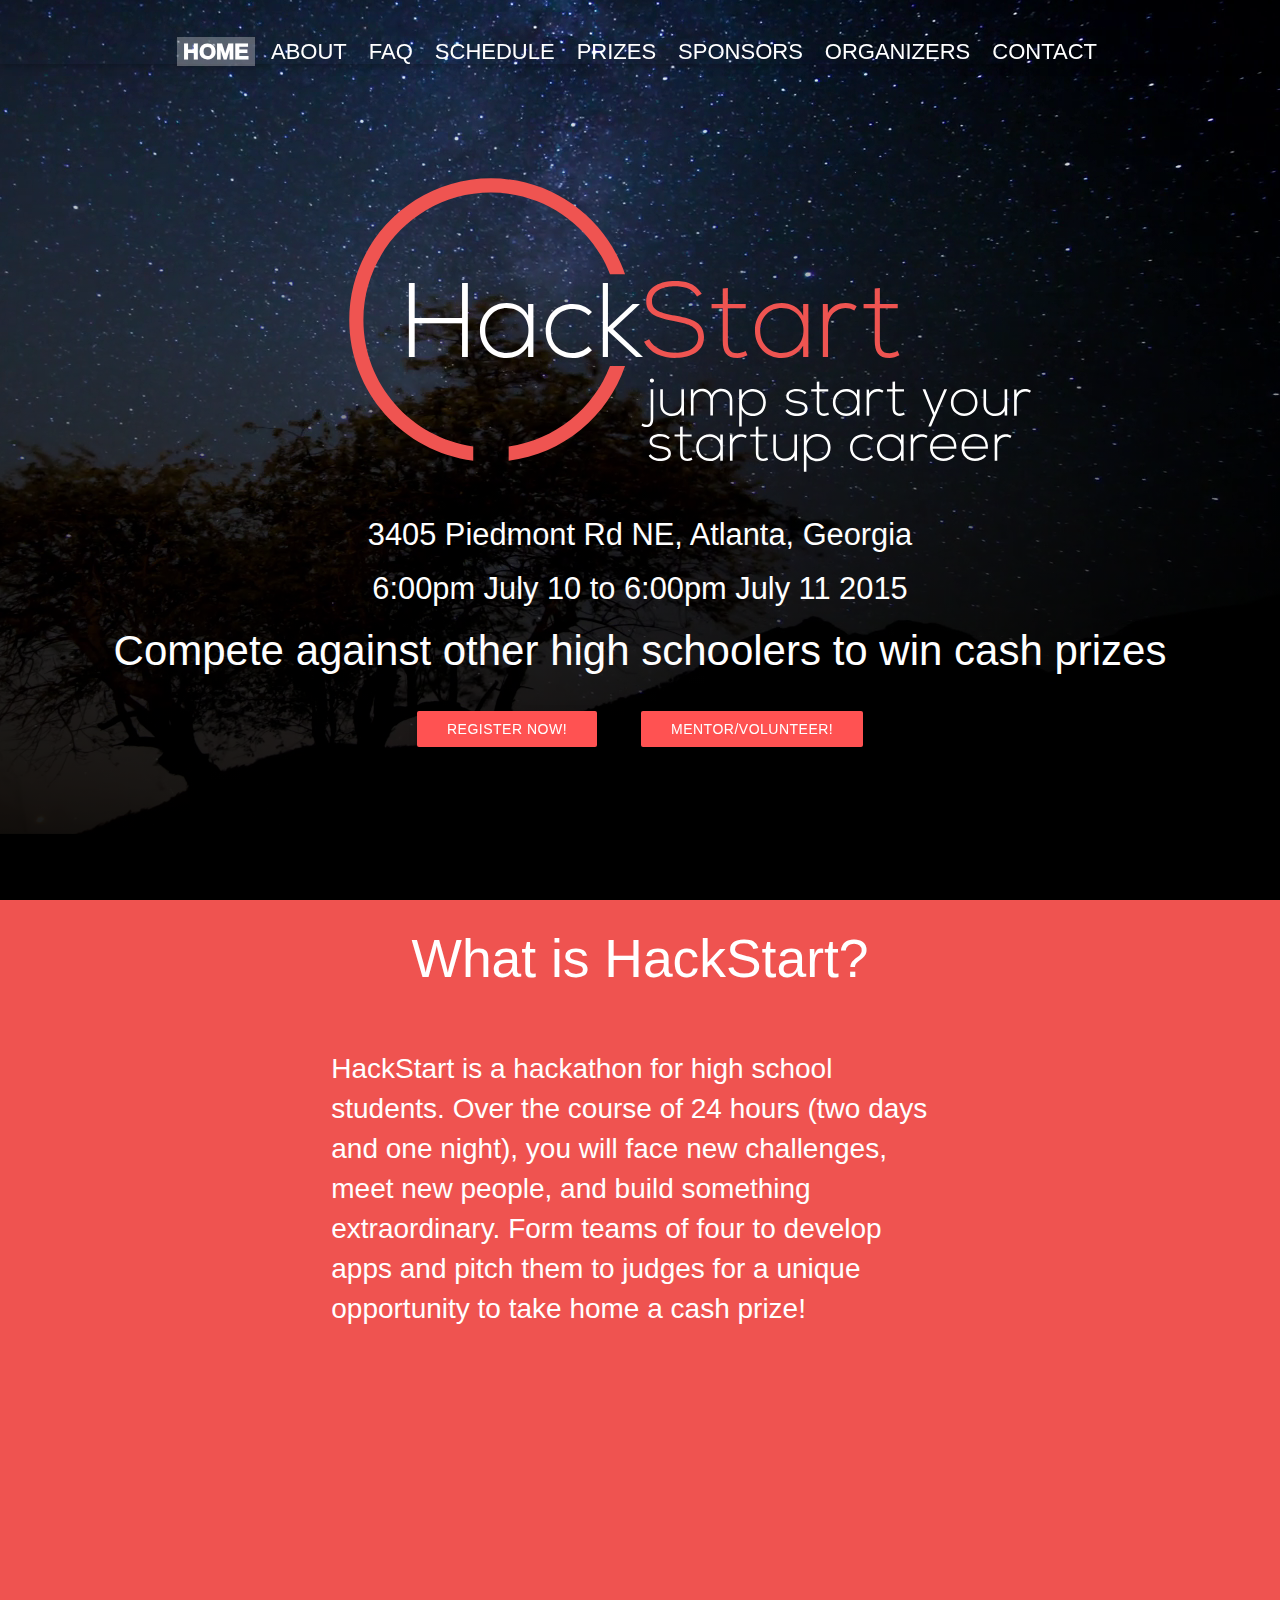
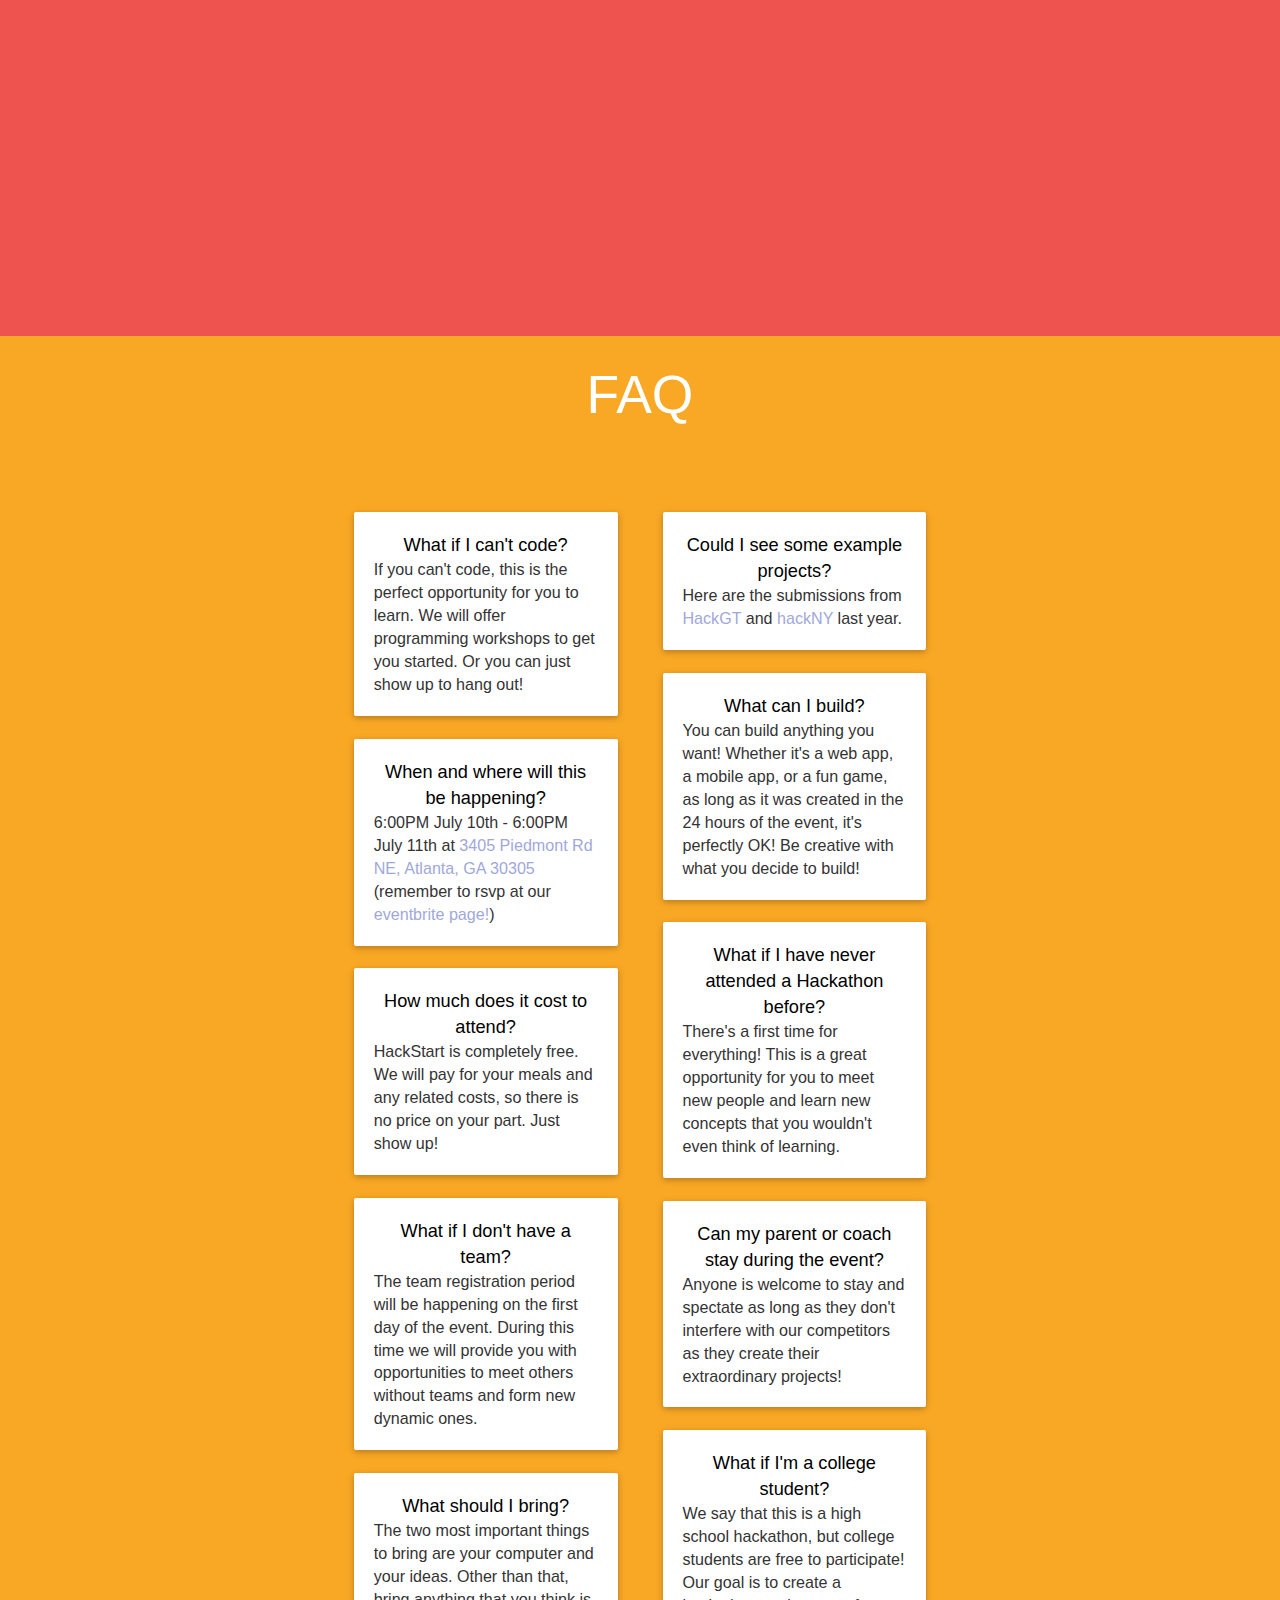
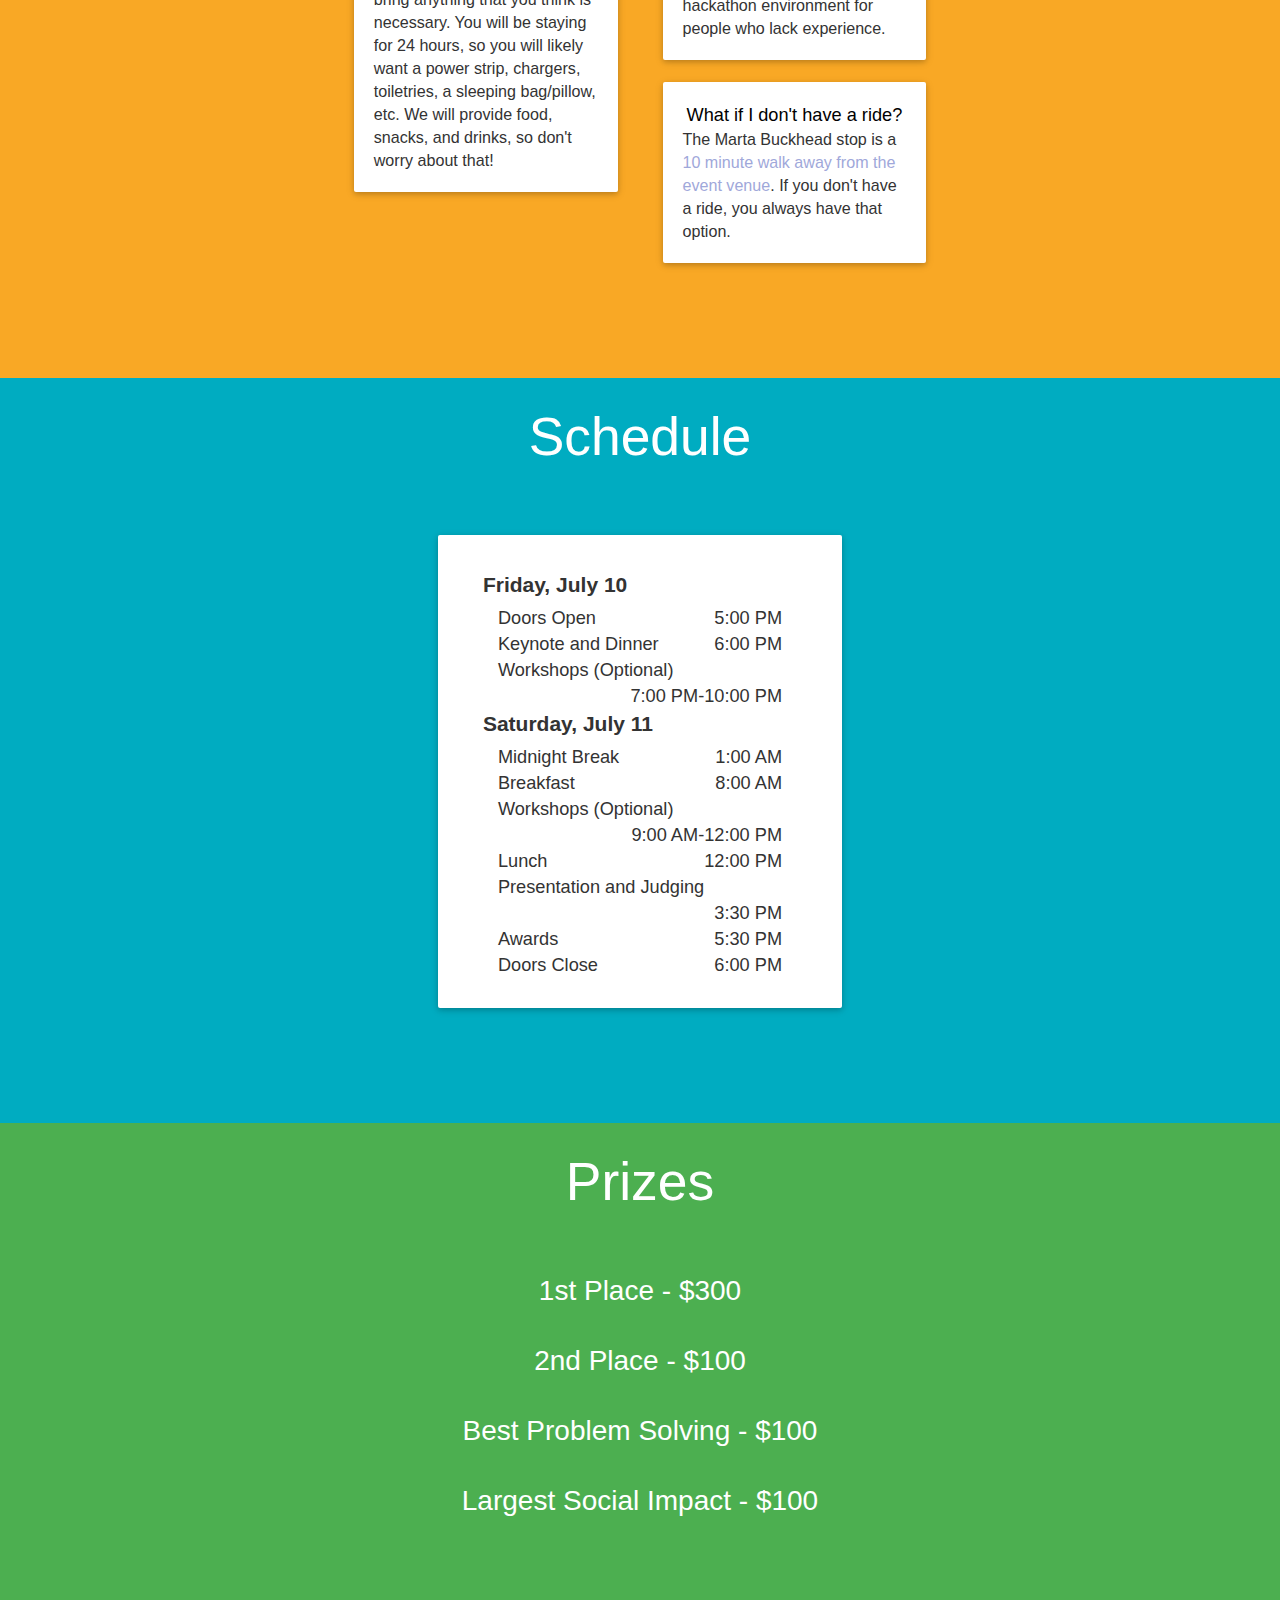
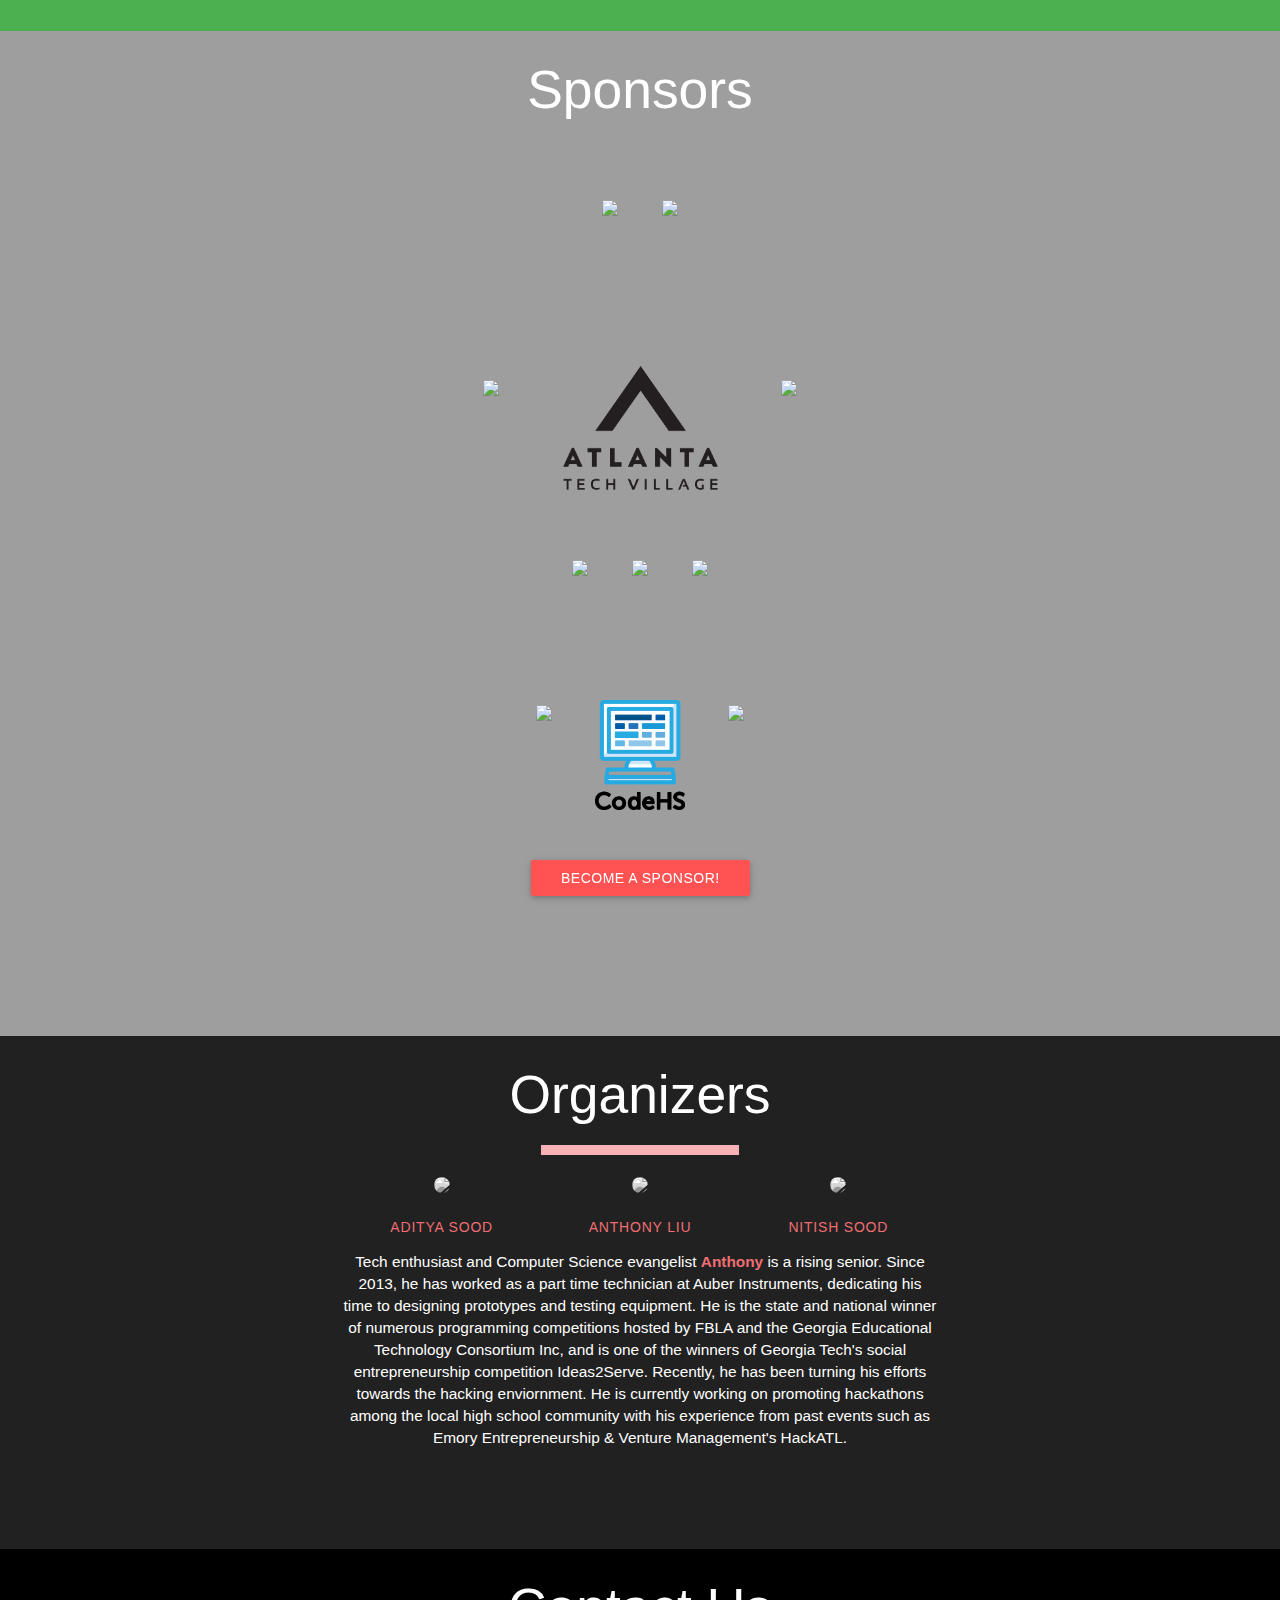
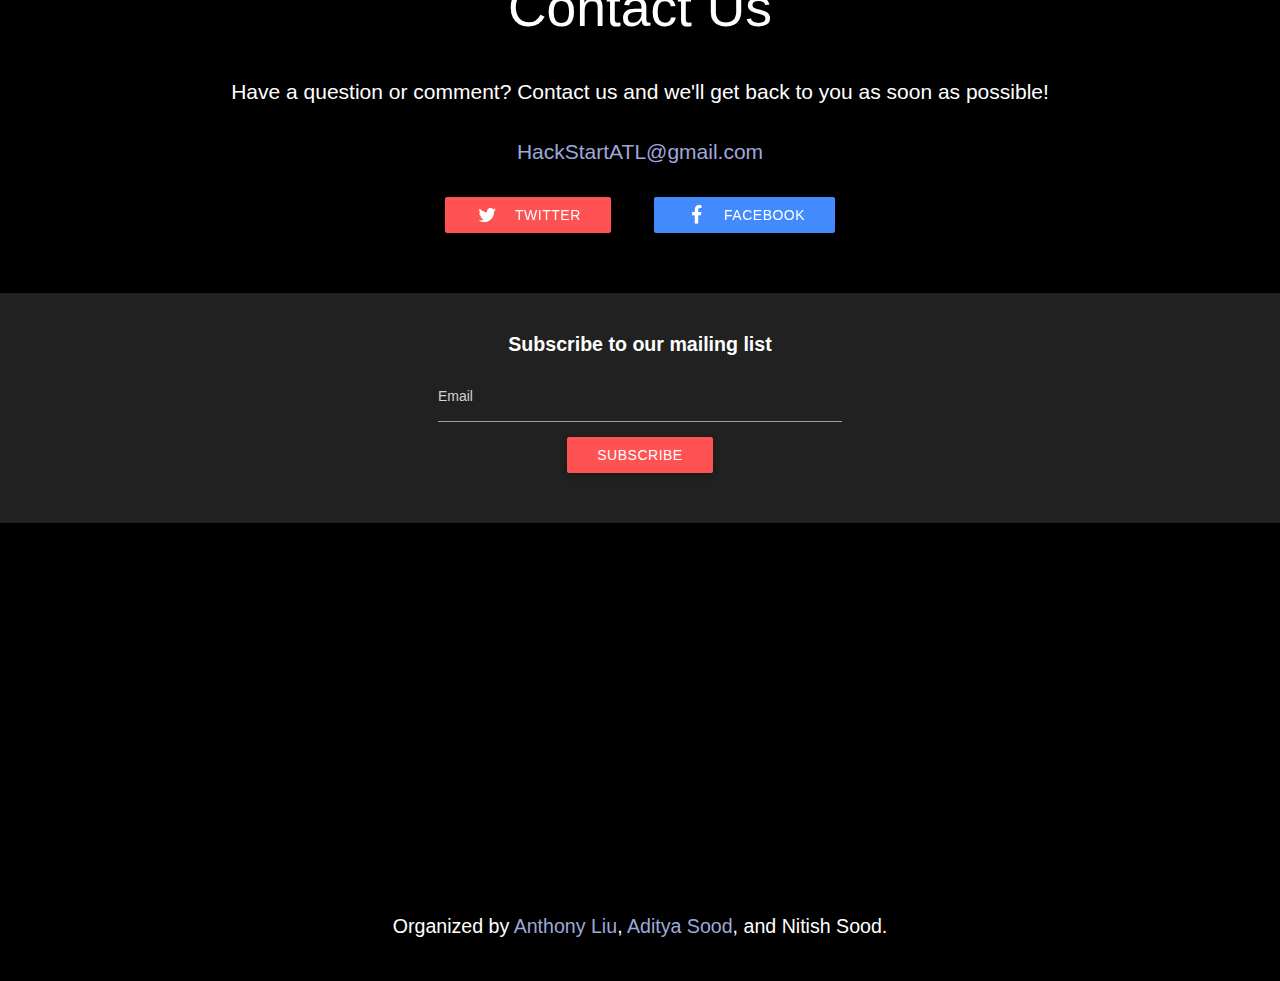
==== commit 40c7dbe1: "asdf" ====
--- a/index.html
+++ b/index.html
@@ -249,11 +249,10 @@
 				<h2>Prizes</h2>
 			</div>
 			<div class="white-text">
-				<p style="text-align:center"> 1st Place - $400</p>
-				<p style="text-align:center"> 2nd Place - $200</p>
-				<p style="text-align:center"> 3rd Place - $100</p>
+				<p style="text-align:center"> 1st Place - $300</p>
+				<p style="text-align:center"> 2nd Place - $100</p>
 				<p class="white-text" style="text-align:center"> Best Problem Solving - $100</p>
-				<p class="white-text" style="text-align:center"> Largest Social Impact - $200</p>
+				<p class="white-text" style="text-align:center"> Largest Social Impact - $100</p>
 			</div>
 		</div>
 
@@ -271,8 +270,13 @@
 					<a href="http://atlantatechvillage.com/"><img src="img/sponsor/techvillage.png" class="size-180"/></a>
 					<a href="http://www.cc.gatech.edu/"><img src="img/sponsor/gt.png" class="size-100"/></a>
 				</div>
+				<div style="margin:0px auto; display:block">
+					<a href="https://www.discoverpraxis.com/"><img src="img/sponsor/praxis.png" class="size-180"/></a>
+					<a href="http://www.chick-fil-a.com/"><img src="img/sponsor/chickfila.png" class="size-140"/></a>
+					<a href="https://mlh.io/"><img src="img/sponsor/mlh.png" class="size-110"/></a>
+				</div>
+				
 				<a href="http://www.alchemyapi.com/"><img src="img/sponsor/alchemyapi.png" class="size-110"/></a>
-				<a href="https://www.discoverpraxis.com/"><img src="img/sponsor/praxis.png" class="size-180"/></a>
 				<a href="https://codehs.com/"><img src="img/sponsor/CodeHS.png" class="size-110"/></a>
 				<a href="https://www.makeschool.com/"><img src="img/sponsor/MakeSchool.png" class="size-140"/></a>
 			</div>
